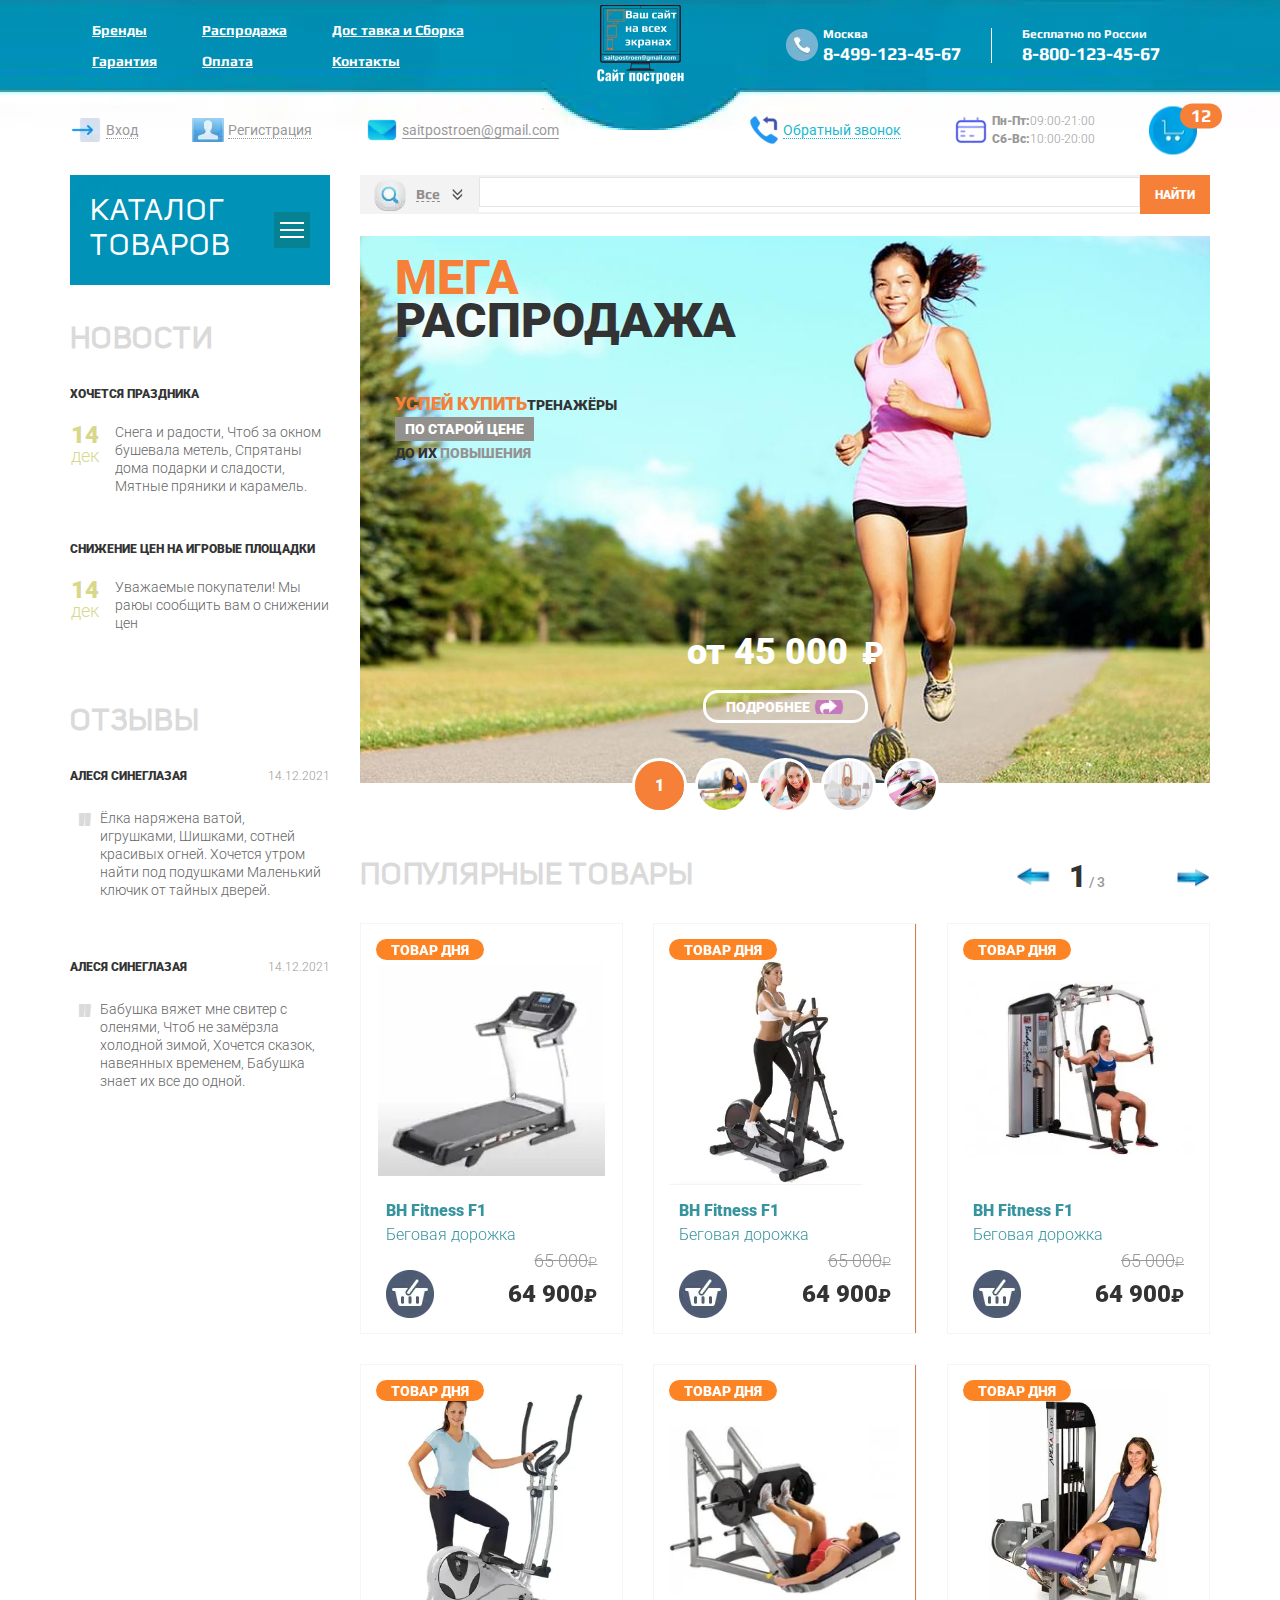
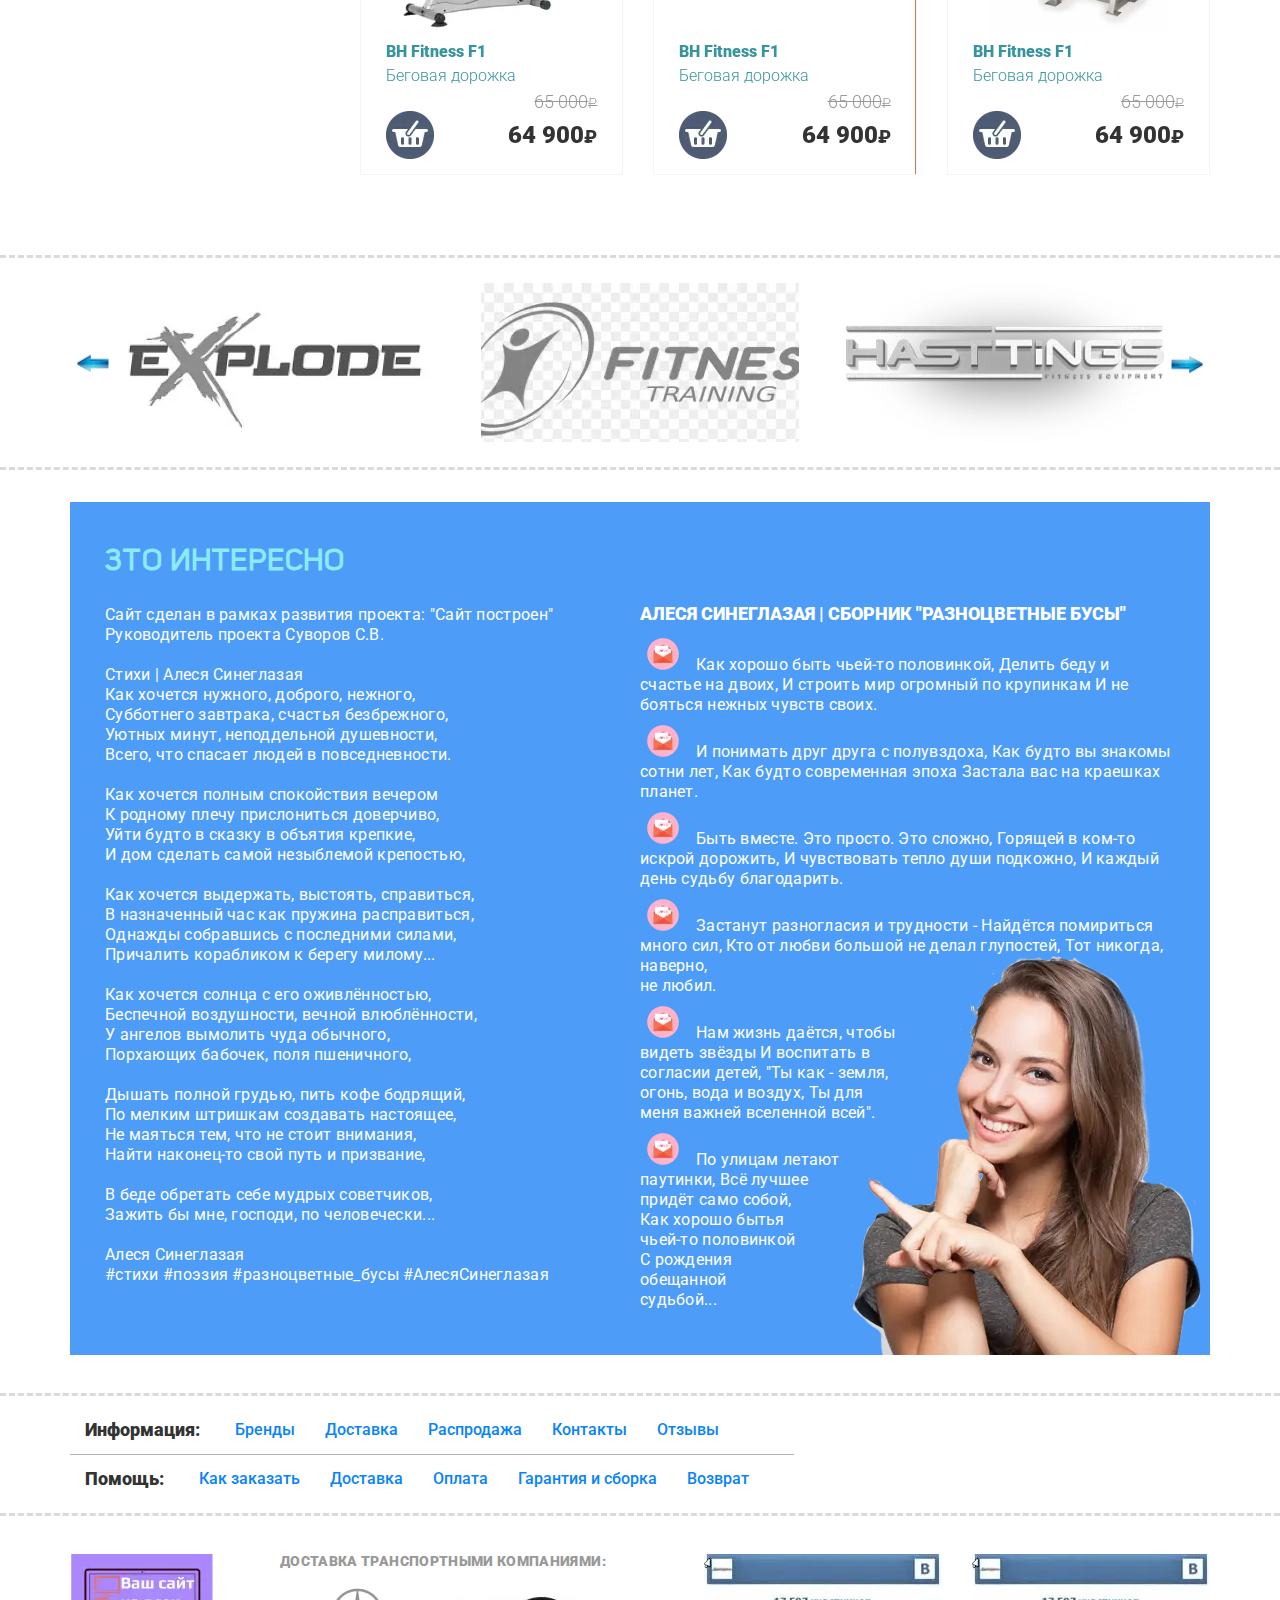
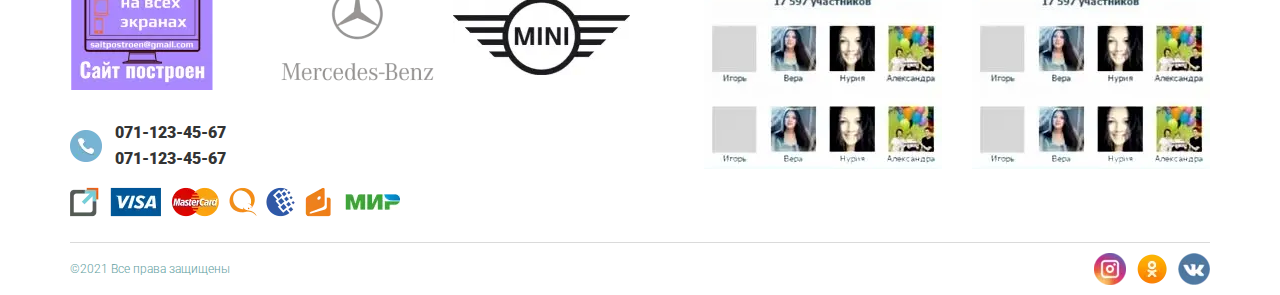
==== index.html @ 900aaa46 "first commit" ====
<!DOCTYPE html>
<html lang="ru">

<head>
	<meta charset="UTF-8">
	<meta http-equiv="X-UA-Compatible" content="IE=edge">
	<meta name="viewport" content="width=device-width, initial-scale=1.0">
	<link rel="stylesheet" href="https://unpkg.com/swiper/swiper-bundle.min.css" />
	<link rel="preconnect" href="https://fonts.googleapis.com">
	<link rel="preconnect" href="https://fonts.gstatic.com" crossorigin>
	<link
		href="https://fonts.googleapis.com/css2?family=Roboto:wght@300;400;500;700;900&display=swap&subset=cyrillic-ext"
		rel="stylesheet">
	<link rel="stylesheet" href="css/style.min.css">

	<title>ShopLogo-главная</title>
</head>

<body>
	<div class="wrapper">
		<header class="header">

			<!-- Оболочка шапки (верх) -->
			<div class="header__top top-header">
				<!-- ограниивающий контейнер (flex) -->
				<div class="top-header__content container">
					<!-- контейнер для 1-ой колонки меню -->
					<div class="top-header__column">

						<div class="top-header__menu menu">
							<!-- иконка меню-бургер -->
							<div class="menu__icon icon-menu">
								<span></span>
								<span></span>
								<span></span>
							</div>
							<nav class="menu__body">
								<!-- контейнер для элементов меню слева-верх (grid) -->
								<ul class="menu__list">
									<li>
										<a href="#" class="menu__link">Бренды</a>
									</li>
									<li>
										<a href="#" class="menu__link">Распродажа</a>
									</li>
									<li>
										<a href="#" class="menu__link">Доставка и Cборка</a>
									</li>
								</ul>
								<ul class="menu__list">
									<li>
										<a href="#" class="menu__link">Гарантия</a>
									</li>
									<li>
										<a href="#" class="menu__link">Оплата</a>
									</li>
									<li>
										<a href="#" class="menu__link">Контакты</a>
									</li>
								</ul>
							</nav>
						</div>

					</div>
					<!-- контейнер для 2-ой колонки меню c логотипом -->
					<div class="top-header__column top-header__column--logo">

						<a href="#" class="top-header__logo">
							<picture>
								<source srcset="img/sait_postroen.webp" type="image/webp"><img src="img/sait_postroen.png"
									alt="logo">
							</picture>
						</a>

					</div>
					<!-- контейнер для 3-ой колонки меню с контактами -->
					<div class="top-header__column">

						<!-- контейнер для элементов меню с контактами (flex) -->
						<div data-da=".menu__body, 425, 2" class="top-header__contacts contacts-header">

							<div class="contacts-header__column">
								<div class="contacts-header__item contacts-header__item--icon">
									<div class="contacts-header__label">Москва</div>
									<a href="tel:84991234567" class="contacts-header__phone">8-499-123-45-67</a>
								</div>
							</div>
							<div class="contacts-header__column">
								<div class="contacts-header__item">
									<div class="contacts-header__label">Бесплатно по России</div>
									<a href="tel:88001234567" class="contacts-header__phone">8-800-123-45-67</a>
								</div>
							</div>

						</div>

					</div>
				</div>
			</div>
			<!-- Оболочка шапки (низ) -->
			<div class="header__bottom bottom-header">
				<!-- контейнер для элементов нижнего меню (flex) -->
				<div class="bottom-header__content container">
					<div class="bottom-header__column">
						<!-- контейнер для элементов меню-действия (flex) -->
						<ul data-da=".menu__body, 425, 3" class="bottom-header__actions actions-header">
							<li>
								<a href="#" class="actions-header__item actions-header__item--login"><span>Вход</span></a>
							</li>
							<li>
								<a href="#" class="actions-header__item actions-header__item--reg"><span>Регистрация</span></a>
							</li>
							<li>
								<a href="mailto:saitpostroen@gmail.com"
									class="actions-header__item actions-header__item--email"><span>saitpostroen@gmail.com</span></a>
							</li>
						</ul>
					</div>

					<div class="bottom-header__column">
						<!-- контейнер для блока с информацией (flex) -->
						<div class="bottom-header__info info-header">

							<div class="info-header__column">
								<a href="#" class="info-header__callback"><span>Обратный звонок</span></a>
							</div>
							<div data-da=".menu__body, 425, 4" class="info-header__column">
								<div class="info-header__schedule">
									<p><span>Пн-Пт:</span>09:00-21:00</p>
									<p><span>Сб-Вс:</span>10:00-20:00</p>
								</div>
							</div>
							<div class="info-header__column">
								<a href="#" class="info-header__cart">
									<span>12</span>
								</a>
							</div>

						</div>
					</div>
				</div>
			</div>

		</header>
		<!-- flex-контейнер -->
		<main class="page">
			<div class="page__container container">
				<!-- Боковая колонка (flex-контейнер)-->
				<aside class="page__side">
					<nav class="page__menu menu-page">

						<!-- Оболочка для заголовка меню страницы (flex) -->
						<div class="menu-page__header">
							<div class="menu-page__title">Каталог товаров</div>
							<div class="menu-page__burger">
								<div class="menu-page__lines">
									<span></span>
									<span></span>
									<span></span>
								</div>
							</div>
						</div>
						<div class="menu-page__body">
							<ul class="menu-page__list">
								<li class="menu-page__parent">
									<a href="#" class="menu-page__link">Беговые
										дорожки</a>
									<div class="menu-page__submenu submenu-page">
										<div class="submenu-page__item">
											<ul class="submenu-page__menu">
												<li><a href="#" class="submenu-page__link">Всепогодный</a></li>
												<li><a href="#" class="submenu-page__link">Для помещений</a></li>
												<li><a href="#" class="submenu-page__link">Профессиональный</a></li>
												<li><a href="#" class="submenu-page__link">Любительский</a></li>
											</ul>
											<div class="submenu-page__product">
												<div class="item-product">
													<div class="item-product__labels">
														<!-- flex-элемент -->
														<div class="item-product__label">Товар дня</div>
													</div>
													<!-- flex- -->
													<a href="#" class="item-product__image">
														<picture>
															<source srcset="img/products/01.webp" type="image/webp"><img
																src="img/products/01.jpg" alt="image">
														</picture>
													</a>
													<div class="item-product__body">
														<a href="#" class="item-product__title">Беговые дорожки</a>
														<!-- flex-контейнер -->
														<div class="item-product__footer">
															<div class="item-product__old-price rub">65 000</div>
															<a href="#" class="item-product__add"></a>
															<div class="item-product__price rub">64 900</div>
														</div>
													</div>
												</div>
											</div>
										</div>
									</div>
								</li>
								<li class="menu-page__parent">
									<a href="#" class="menu-page__link">Эллиптические
										тренажёры</a>
									<div class="menu-page__submenu submenu-page">
										<div class="submenu-page__item">
											<ul class="submenu-page__menu">
												<li><a href="#" class="submenu-page__link">Всепогодный</a></li>
												<li><a href="#" class="submenu-page__link">Для помещений</a></li>
												<li><a href="#" class="submenu-page__link">Профессиональный</a></li>
												<li><a href="#" class="submenu-page__link">Любительский</a></li>
											</ul>
											<div class="submenu-page__product">
												<div class="item-product">
													<div class="item-product__labels">
														<!-- flex-элемент -->
														<div class="item-product__label">Товар дня</div>
													</div>
													<!-- flex- -->
													<a href="#" class="item-product__image">
														<picture>
															<source srcset="img/products/01.webp" type="image/webp"><img
																src="img/products/01.jpg" alt="image">
														</picture>
													</a>
													<div class="item-product__body">
														<a href="#" class="item-product__title">Эллиптические тренажёры</a>
														<!-- flex-контейнер -->
														<div class="item-product__footer">
															<div class="item-product__old-price rub">65 000</div>
															<a href="#" class="item-product__add"></a>
															<div class="item-product__price rub">64 900</div>
														</div>
													</div>
												</div>
											</div>
										</div>
									</div>
								</li>
								<li><a href="#" class="menu-page__link">Велотренажёры</a></li>
								<li><a href="#" class="menu-page__link">Гребные тренажёры</a></li>
								<li><a href="#" class="menu-page__link">Виюромассажёры</a></li>
								<li class="menu-page__parent">
									<a href="#" class="menu-page__link">Тенисные
										столы</a>
									<div class="menu-page__submenu submenu-page">
										<div class="submenu-page__item">
											<ul class="submenu-page__menu">
												<li><a href="#" class="submenu-page__link">Всепогодный</a></li>
												<li><a href="#" class="submenu-page__link">Для помещений</a></li>
												<li><a href="#" class="submenu-page__link">Профессиональный</a></li>
												<li><a href="#" class="submenu-page__link">Любительский</a></li>
											</ul>
											<div class="submenu-page__product">
												<div class="item-product">
													<div class="item-product__labels">
														<!-- flex-элемент -->
														<div class="item-product__label">Товар дня</div>
													</div>
													<!-- flex- -->
													<a href="#" class="item-product__image">
														<picture>
															<source srcset="img/products/01.webp" type="image/webp"><img
																src="img/products/01.jpg" alt="image">
														</picture>
													</a>
													<div class="item-product__body">
														<a href="#" class="item-product__title">Домашний тенисный стол</a>
														<!-- flex-контейнер -->
														<div class="item-product__footer">
															<div class="item-product__old-price rub">65 000</div>
															<a href="#" class="item-product__add"></a>
															<div class="item-product__price rub">64 900</div>
														</div>
													</div>
												</div>
											</div>
										</div>
									</div>
								</li>
								<li><a href="#" class="menu-page__link">Баскетбол</a></li>
								<li class="menu-page__parent">
									<a href="#" class="menu-page__link">Массажные
										кресла</a>
									<div class="menu-page__submenu submenu-page">
										<div class="submenu-page__item">
											<ul class="submenu-page__menu">
												<li><a href="#" class="submenu-page__link">Всепогодный</a></li>
												<li><a href="#" class="submenu-page__link">Для помещений</a></li>
												<li><a href="#" class="submenu-page__link">Профессиональный</a></li>
												<li><a href="#" class="submenu-page__link">Любительский</a></li>
											</ul>
											<div class="submenu-page__product">
												<div class="item-product">
													<div class="item-product__labels">
														<!-- flex-элемент -->
														<div class="item-product__label">Товар дня</div>
													</div>
													<!-- flex- -->
													<a href="#" class="item-product__image">
														<picture>
															<source srcset="img/products/01.webp" type="image/webp"><img
																src="img/products/01.jpg" alt="image">
														</picture>
													</a>
													<div class="item-product__body">
														<a href="#" class="item-product__title">Массажные кресла</a>
														<!-- flex-контейнер -->
														<div class="item-product__footer">
															<div class="item-product__old-price rub">65 000</div>
															<a href="#" class="item-product__add"></a>
															<div class="item-product__price rub">64 900</div>
														</div>
													</div>
												</div>
											</div>
										</div>
									</div>
								</li>
								<li class="menu-page__parent">
									<a data-item="4" href="#" class="menu-page__link">Массажные
										столы</a>
									<div class="menu-page__submenu submenu-page">
										<div class="submenu-page__item">
											<ul class="submenu-page__menu">
												<li><a href="#" class="submenu-page__link">Всепогодный</a></li>
												<li><a href="#" class="submenu-page__link">Для помещений</a></li>
												<li><a href="#" class="submenu-page__link">Профессиональный</a></li>
												<li><a href="#" class="submenu-page__link">Любительский</a></li>
											</ul>
											<div class="submenu-page__product">
												<div class="item-product">
													<div class="item-product__labels">
														<!-- flex-элемент -->
														<div class="item-product__label">Товар дня</div>
													</div>
													<!-- flex- -->
													<a href="#" class="item-product__image">
														<picture>
															<source srcset="img/products/01.webp" type="image/webp"><img
																src="img/products/01.jpg" alt="image">
														</picture>
													</a>
													<div class="item-product__body">
														<a href="#" class="item-product__title">Массажные столы</a>
														<!-- flex-контейнер -->
														<div class="item-product__footer">
															<div class="item-product__old-price rub">65 000</div>
															<a href="#" class="item-product__add"></a>
															<div class="item-product__price rub">64 900</div>
														</div>
													</div>
												</div>
											</div>
										</div>
									</div>
								</li>
								<li><a href="#" class="menu-page__link">Силовые тренажёры</a></li>
								<li><a href="#" class="menu-page__link">Батуты</a></li>
								<li><a href="#" class="menu-page__link">Детские городки</a></li>
								<li><a href="#" class="menu-page__link">Дачная мебель</a></li>
								<li><a href="#" class="menu-page__link">Уличные спортивные комплексы</a></li>
								<li><a href="#" class="menu-page__link">Аксессуары</a></li>
							</ul>
						</div>

					</nav>
					<!-- динамически перебросим блок page__content-side (при адаптиве) в конец блока page__content -->
					<div data-da=".page__content, 894, last" class="page__content-side">
						<div class="page__news-side news-side">
							<a href="#" class="news-side__title side-title">Новости</a>
							<div class="news-side__items">
								<div class="news-side__item">
									<a href="#" class="news-side__label">Хочется праздника</a>
									<div class="news-side__body">
										<div class="news-side__data"><span>14</span>дек</div>
										<div class="news-side__text">Cнега и радости,
											Чтоб за окном бушевала метель,
											Спрятаны дома подарки и сладости,
											Мятные пряники и карамель.</div>
									</div>
								</div>
								<div class="news-side__item">
									<a href="#" class="news-side__label">Cнижение цен на игровые площадки</a>
									<div class="news-side__body">
										<div class="news-side__data"><span>14</span>дек</div>
										<div class="news-side__text">Уважаемые покупатели! Мы раюы сообщить вам о снижении цен
										</div>
									</div>
								</div>
							</div>
						</div>
						<div class="page__reviews-side reviews-side">
							<a href="#" class="reviews-side__title side-title">Отзывы</a>
							<div class="reviews-side__items">
								<a href="#" class="reviews-side__item">
									<div class="reviews-side__header">
										<div class="reviews-side__user">Алеся Синеглазая</div>
										<div class="reviews-side__data">14.12.2021</div>
									</div>
									<div class="reviews-side__body">Ёлка наряжена ватой, игрушками,
										Шишками, сотней красивых огней.
										Хочется утром найти под подушками
										Маленький ключик от тайных дверей.</div>
								</a>
								<a href="#" class="reviews-side__item">
									<div class="reviews-side__header">
										<div class="reviews-side__user">Алеся Синеглазая</div>
										<div class="reviews-side__data">14.12.2021</div>
									</div>
									<div class="reviews-side__body">Бабушка вяжет мне свитер с оленями,
										Чтоб не замёрзла холодной зимой,
										Хочется сказок, навеянных временем,
										Бабушка знает их все до одной.</div>
								</a>
							</div>
						</div>
					</div>
				</aside>
				<!-- flex-контейнер -->
				<div class="page__content">
					<!-- Форма поиска (flex-контейнер) -->
					<form action="#" class="page__search search-page">
						<div class="search-page__select">
							<div class="search-page__title">
								<span>Все</span><span data-text="всего:" class="search-page__quantity"></span>
							</div>
							<!-- Выезжающее меню поиска по категориям (flex-контейнер)-->
							<div class="search-page__categories categories-search">
								<!-- flex -->
								<div class="categories-search__row">
									<div class="categories-search__column">
										<ul class="categories-search__list">
											<li>
												<label class="categories-search__checkbox checkbox">
													<input data-error="Ошибка" class="checkbox__input" type="checkbox" value="1"
														name="form[]">
													<span class="checkbox__text"><span>Беговые дорожки</span></span>
												</label>
											</li>
											<li>
												<label class="categories-search__checkbox checkbox">
													<input data-error="Ошибка" class="checkbox__input" type="checkbox" value="1"
														name="form[]">
													<span class="checkbox__text"><span>Эллиптические тренажёры</span></span>
												</label>
											</li>
											<li>
												<label class="categories-search__checkbox checkbox">
													<input data-error="Ошибка" class="checkbox__input" type="checkbox" value="1"
														name="form[]">
													<span class="checkbox__text"><span>Велотренажёры</span></span>
												</label>
											</li>
											<li>
												<label class="categories-search__checkbox checkbox">
													<input data-error="Ошибка" class="checkbox__input" type="checkbox" value="1"
														name="form[]">
													<span class="checkbox__text"><span>Гребные тренажёры</span></span>
												</label>
											</li>
											<li>
												<label class="categories-search__checkbox checkbox">
													<input data-error="Ошибка" class="checkbox__input" type="checkbox" value="1"
														name="form[]">
													<span class="checkbox__text"><span>Вибромассажёры</span></span>
												</label>
											</li>
										</ul>
									</div>
									<div class="categories-search__column">
										<ul class="categories-search__list">
											<li>
												<label class="categories-search__checkbox checkbox">
													<input data-error="Ошибка" class="checkbox__input" type="checkbox" value="1"
														name="form[]">
													<span class="checkbox__text"><span>Тенисные столы</span></span>
												</label>
											</li>
											<li>
												<label class="categories-search__checkbox checkbox">
													<input data-error="Ошибка" class="checkbox__input" type="checkbox" value="1"
														name="form[]">
													<span class="checkbox__text"><span>Баскетбол</span></span>
												</label>
											</li>
											<li>
												<label class="categories-search__checkbox checkbox">
													<input data-error="Ошибка" class="checkbox__input" type="checkbox" value="1"
														name="form[]">
													<span class="checkbox__text"><span>Массажные кресла</span></span>
												</label>
											</li>
											<li>
												<label class="categories-search__checkbox checkbox">
													<input data-error="Ошибка" class="checkbox__input" type="checkbox" value="1"
														name="form[]">
													<span class="checkbox__text"><span>Массажные столы</span></span>
												</label>
											</li>
											<li>
												<label class="categories-search__checkbox checkbox">
													<input data-error="Ошибка" class="checkbox__input" type="checkbox" value="1"
														name="form[]">
													<span class="checkbox__text"><span>Силовые тренажёры</span></span>
												</label>
											</li>
										</ul>
									</div>
									<div class="categories-search__column">
										<ul class="categories-search__list">
											<li>
												<label class="categories-search__checkbox checkbox">
													<input data-error="Ошибка" class="checkbox__input" type="checkbox" value="1"
														name="form[]">
													<span class="checkbox__text"><span>Батуты</span></span>
												</label>
											</li>
											<li>
												<label class="categories-search__checkbox checkbox">
													<input data-error="Ошибка" class="checkbox__input" type="checkbox" value="1"
														name="form[]">
													<span class="checkbox__text"><span>Детские городки</span></span>
												</label>
											</li>
											<li>
												<label class="categories-search__checkbox checkbox">
													<input data-error="Ошибка" class="checkbox__input" type="checkbox" value="1"
														name="form[]">
													<span class="checkbox__text"><span>Дачная мебель</span></span>
												</label>
											</li>
											<li>
												<label class="categories-search__checkbox checkbox">
													<input data-error="Ошибка" class="checkbox__input" type="checkbox" value="1"
														name="form[]">
													<span class="checkbox__text"><span>Уличные спортивные комплексы</span></span>
												</label>
											</li>
											<li>
												<label class="categories-search__checkbox checkbox">
													<input data-error="Ошибка" class="checkbox__input" type="checkbox" value="1"
														name="form[]">
													<span class="checkbox__text"><span>Аксессуары</span></span>
												</label>
											</li>
										</ul>

									</div>
								</div>
							</div>
						</div>
						<div class="search-page__input">
							<input autocomplete="off" type="text" name="form[]" data-error="Ошибка" data-value="">
						</div>
						<button type="submit" class="search-page__btn btn">Найти</button>
					</form>
					<!-- Слайдер главной страницы -->
					<div class="page__slider mainslider">
						<div class="mainslider__body swiper">
							<div class="mainslider__slide">
								<div class="mainslider__content content-mainslider">
									<div class="content-mainslider__title"><span>Мега</span>распродажа</div>
									<div class="content-mainslider__text text-mainslider">
										<p><span class="text-mainslider__text-1">Успей купить</span>тренажёры</p>
										<p><span class="text-mainslider__text-2">по старой цене</span></p>
										<p>до их <span class="text-mainslider__text-3">повышения</span></p>
									</div>
									<div class="content-mainslider__footer">
										<div class="content-mainslider__price rub">
											от 45 000
										</div>
										<a href="#" class="content-mainslider__button">
											<span>подробнее</span>
										</a>
									</div>
								</div>
								<div class="mainslider__image ibg">
									<picture>
										<source srcset="img/mainslider/01.webp" type="image/webp"><img src="img/mainslider/01.jpg"
											alt="main slider">
									</picture>
								</div>
							</div>
							<div class="mainslider__slide">
								<div class="mainslider__content content-mainslider">
									<div class="content-mainslider__title"><span>Мега</span>распродажа</div>
									<div class="content-mainslider__text text-mainslider">
										<p><span class="text-mainslider__text-1">Успей купить</span>тренажёры</p>
										<p><span class="text-mainslider__text-2">по старой цене</span></p>
										<p>до их <span class="text-mainslider__text-3">повышения</span></p>
									</div>
									<div class="content-mainslider__footer">
										<div class="content-mainslider__price rub">
											от 45 000
										</div>
										<a href="#" class="content-mainslider__button">
											<span>подробнее</span>
										</a>
									</div>
								</div>
								<div class="mainslider__image ibg">
									<picture>
										<source srcset="img/mainslider/02.webp" type="image/webp"><img src="img/mainslider/02.jpg"
											alt="main slider">
									</picture>
								</div>
							</div>
							<div class="mainslider__slide">
								<div class="mainslider__content content-mainslider">
									<div class="content-mainslider__title"><span>Мега</span>распродажа</div>
									<div class="content-mainslider__text text-mainslider">
										<p><span class="text-mainslider__text-1">Успей купить</span>тренажёры</p>
										<p><span class="text-mainslider__text-2">по старой цене</span></p>
										<p>до их <span class="text-mainslider__text-3">повышения</span></p>
									</div>
									<div class="content-mainslider__footer">
										<div class="content-mainslider__price rub">
											от 45 000
										</div>
										<a href="#" class="content-mainslider__button">
											<span>подробнее</span>
										</a>
									</div>
								</div>
								<div class="mainslider__image ibg">
									<picture>
										<source srcset="img/mainslider/03.webp" type="image/webp"><img src="img/mainslider/03.jpg"
											alt="main slider">
									</picture>
								</div>
							</div>
							<div class="mainslider__slide">
								<div class="mainslider__content content-mainslider">
									<div class="content-mainslider__title"><span>Мега</span>распродажа</div>
									<div class="content-mainslider__text text-mainslider">
										<p><span class="text-mainslider__text-1">Успей купить</span>тренажёры</p>
										<p><span class="text-mainslider__text-2">по старой цене</span></p>
										<p>до их <span class="text-mainslider__text-3">повышения</span></p>
									</div>
									<div class="content-mainslider__footer">
										<div class="content-mainslider__price rub">
											от 45 000
										</div>
										<a href="#" class="content-mainslider__button">
											<span>подробнее</span>
										</a>
									</div>
								</div>
								<div class="mainslider__image ibg">
									<picture>
										<source srcset="img/mainslider/04.webp" type="image/webp"><img src="img/mainslider/04.jpg"
											alt="main slider">
									</picture>
								</div>
							</div>
							<div class="mainslider__slide">
								<div class="mainslider__content content-mainslider">
									<div class="content-mainslider__title"><span>Мега</span>распродажа</div>
									<div class="content-mainslider__text text-mainslider">
										<p><span class="text-mainslider__text-1">Успей купить</span>тренажёры</p>
										<p><span class="text-mainslider__text-2">по старой цене</span></p>
										<p>до их <span class="text-mainslider__text-3">повышения</span></p>
									</div>
									<div class="content-mainslider__footer">
										<div class="content-mainslider__price rub">
											от 45 000
										</div>
										<a href="#" class="content-mainslider__button">
											<span>подробнее</span>
										</a>
									</div>
								</div>
								<div class="mainslider__image ibg">
									<picture>
										<source srcset="img/mainslider/05.webp" type="image/webp"><img src="img/mainslider/05.jpg"
											alt="main slider">
									</picture>
								</div>
							</div>
						</div>
						<div class="mainslider__dotts">
						</div>
					</div>
					<!-- Слайдер с популярныи товарами (3-3:45) -->
					<div class="page__products products-slider">
						<!-- Заголовок и элементы управления: -->
						<div class="products-slider__header">
							<div class="products-slider__title">Популярные товары</div>
							<div class="products-slider__control">
								<div class="products-slider__arrow products-slider__arrow--prev arrow arrow-prev"></div>
								<div class="products-slider__info"></div>
								<div class="products-slider__arrow products-slider__arrow--next arrow arrow-next"></div>
							</div>
						</div>
						<!-- Оболочка для слайдера c популярными товарами(3-12:30): -->
						<div class="products-slider__item swiper">
							<!-- слайд -->
							<div class="products-slider__slide">
								<!-- Сетка с товарами: -->
								<div class="products-slider__items items-products">

									<div class="items-products__column">
										<!-- Скопировали блок из карточки товара меню-категорий -->
										<div class="item-product">
											<div class="item-product__labels">
												<!-- flex-элемент -->
												<div class="item-product__label">Товар дня</div>
											</div>
											<a href="#" class="item-product__image">
												<picture>
													<source srcset="img/products/02.webp" type="image/webp"><img
														src="img/products/02.jpg" alt="image">
												</picture>
											</a>
											<div class="item-product__body">
												<a href="#" class="item-product__title">
													<span>BH Fitness F1 </span>Беговая
													дорожка
												</a>
												<!-- flex-контейнер -->
												<div class="item-product__footer">
													<div class="item-product__old-price rub">65 000</div>
													<a href="#" class="item-product__add"></a>
													<div class="item-product__price rub">64 900</div>
												</div>
											</div>
											<!-- Оболочка, которая будет появляться при наведении на карточку товара: -->
											<div class="item-product__hover hover-item-product">
												<a href="#" class="hover-item-product__title">
													<span>BH Fitness F1 </span>Беговая
													дорожка
												</a>
												<div class="hover-item-product__options options-item-product">
													<div class="options-item-product__item">
														<div class="options-item-product__label">Тип беговой дорожки:</div>
														<div class="options-item-product__value">Электрическая</div>
													</div>
													<div class="options-item-product__item">
														<div class="options-item-product__label">Скорость движения (км/ч):</div>
														<div class="options-item-product__value">22</div>
													</div>
													<div class="options-item-product__item">
														<div class="options-item-product__label">Складывание:</div>
														<div class="options-item-product__value">Есть</div>
													</div>
												</div>
												<a href="#" class="hover-item-product__cart"></a>
												<div class="hover-item-product__footer">
													<div class="hover-item-product__old-price rub">65 000</div>
													<div class="hover-item-product__stock">в наличии</div>
													<div class="hover-item-product__price rub">65 000</div>
												</div>
											</div>
										</div>
									</div>
									<div class="items-products__column">
										<!-- Скопировали блок из карточки товара меню-категорий -->
										<div class="item-product">
											<div class="item-product__labels">
												<!-- flex-элемент -->
												<div class="item-product__label">Товар дня</div>
											</div>
											<a href="#" class="item-product__image">
												<picture>
													<source srcset="img/products/03.webp" type="image/webp"><img
														src="img/products/03.jpg" alt="image">
												</picture>
											</a>
											<div class="item-product__body">
												<a href="#" class="item-product__title">
													<span>BH Fitness F1 </span>Беговая
													дорожка
												</a>
												<!-- flex-контейнер -->
												<div class="item-product__footer">
													<div class="item-product__old-price rub">65 000</div>
													<a href="#" class="item-product__add"></a>
													<div class="item-product__price rub">64 900</div>
												</div>
											</div>
											<!-- Оболочка, которая будет появляться при наведении на карточку товара: -->
											<div class="item-product__hover hover-item-product">
												<a href="#" class="hover-item-product__title">
													<span>BH Fitness F1 </span>Беговая
													дорожка
												</a>
												<div class="hover-item-product__options options-item-product">
													<div class="options-item-product__item">
														<div class="options-item-product__label">Тип беговой дорожки:</div>
														<div class="options-item-product__value">Электрическая</div>
													</div>
													<div class="options-item-product__item">
														<div class="options-item-product__label">Скорость движения (км/ч):</div>
														<div class="options-item-product__value">22</div>
													</div>
													<div class="options-item-product__item">
														<div class="options-item-product__label">Складывание:</div>
														<div class="options-item-product__value">Есть</div>
													</div>
												</div>
												<a href="#" class="hover-item-product__cart"></a>
												<div class="hover-item-product__footer">
													<div class="hover-item-product__old-price rub">65 000</div>
													<div class="hover-item-product__stock">в наличии</div>
													<div class="hover-item-product__price rub">65 000</div>
												</div>
											</div>
										</div>
									</div>
									<div class="items-products__column">
										<!-- Скопировали блок из карточки товара меню-категорий -->
										<div class="item-product">
											<div class="item-product__labels">
												<!-- flex-элемент -->
												<div class="item-product__label">Товар дня</div>
											</div>
											<a href="#" class="item-product__image">
												<picture>
													<source srcset="img/products/04.webp" type="image/webp"><img
														src="img/products/04.jpg" alt="image">
												</picture>
											</a>
											<div class="item-product__body">
												<a href="#" class="item-product__title">
													<span>BH Fitness F1 </span>Беговая
													дорожка
												</a>
												<!-- flex-контейнер -->
												<div class="item-product__footer">
													<div class="item-product__old-price rub">65 000</div>
													<a href="#" class="item-product__add"></a>
													<div class="item-product__price rub">64 900</div>
												</div>
											</div>
											<!-- Оболочка, которая будет появляться при наведении на карточку товара: -->
											<div class="item-product__hover hover-item-product">
												<a href="#" class="hover-item-product__title">
													<span>BH Fitness F1 </span>Беговая
													дорожка
												</a>
												<div class="hover-item-product__options options-item-product">
													<div class="options-item-product__item">
														<div class="options-item-product__label">Тип беговой дорожки:</div>
														<div class="options-item-product__value">Электрическая</div>
													</div>
													<div class="options-item-product__item">
														<div class="options-item-product__label">Скорость движения (км/ч):</div>
														<div class="options-item-product__value">22</div>
													</div>
													<div class="options-item-product__item">
														<div class="options-item-product__label">Складывание:</div>
														<div class="options-item-product__value">Есть</div>
													</div>
												</div>
												<a href="#" class="hover-item-product__cart"></a>
												<div class="hover-item-product__footer">
													<div class="hover-item-product__old-price rub">65 000</div>
													<div class="hover-item-product__stock">в наличии</div>
													<div class="hover-item-product__price rub">65 000</div>
												</div>
											</div>
										</div>
									</div>
									<div class="items-products__column">
										<!-- Скопировали блок из карточки товара меню-категорий -->
										<div class="item-product">
											<div class="item-product__labels">
												<!-- flex-элемент -->
												<div class="item-product__label">Товар дня</div>
											</div>
											<a href="#" class="item-product__image">
												<picture>
													<source srcset="img/products/05.webp" type="image/webp"><img
														src="img/products/05.jpg" alt="image">
												</picture>
											</a>
											<div class="item-product__body">
												<a href="#" class="item-product__title">
													<span>BH Fitness F1 </span>Беговая
													дорожка
												</a>
												<!-- flex-контейнер -->
												<div class="item-product__footer">
													<div class="item-product__old-price rub">65 000</div>
													<a href="#" class="item-product__add"></a>
													<div class="item-product__price rub">64 900</div>
												</div>
											</div>
											<!-- Оболочка, которая будет появляться при наведении на карточку товара: -->
											<div class="item-product__hover hover-item-product">
												<a href="#" class="hover-item-product__title">
													<span>BH Fitness F1 </span>Беговая
													дорожка
												</a>
												<div class="hover-item-product__options options-item-product">
													<div class="options-item-product__item">
														<div class="options-item-product__label">Тип беговой дорожки:</div>
														<div class="options-item-product__value">Электрическая</div>
													</div>
													<div class="options-item-product__item">
														<div class="options-item-product__label">Скорость движения (км/ч):</div>
														<div class="options-item-product__value">22</div>
													</div>
													<div class="options-item-product__item">
														<div class="options-item-product__label">Складывание:</div>
														<div class="options-item-product__value">Есть</div>
													</div>
												</div>
												<a href="#" class="hover-item-product__cart"></a>
												<div class="hover-item-product__footer">
													<div class="hover-item-product__old-price rub">65 000</div>
													<div class="hover-item-product__stock">в наличии</div>
													<div class="hover-item-product__price rub">65 000</div>
												</div>
											</div>
										</div>
									</div>
									<div class="items-products__column">
										<!-- Скопировали блок из карточки товара меню-категорий -->
										<div class="item-product">
											<div class="item-product__labels">
												<!-- flex-элемент -->
												<div class="item-product__label">Товар дня</div>
											</div>
											<a href="#" class="item-product__image">
												<picture>
													<source srcset="img/products/06.webp" type="image/webp"><img
														src="img/products/06.jpg" alt="image">
												</picture>
											</a>
											<div class="item-product__body">
												<a href="#" class="item-product__title">
													<span>BH Fitness F1 </span>Беговая
													дорожка
												</a>
												<!-- flex-контейнер -->
												<div class="item-product__footer">
													<div class="item-product__old-price rub">65 000</div>
													<a href="#" class="item-product__add"></a>
													<div class="item-product__price rub">64 900</div>
												</div>
											</div>
											<!-- Оболочка, которая будет появляться при наведении на карточку товара: -->
											<div class="item-product__hover hover-item-product">
												<a href="#" class="hover-item-product__title">
													<span>BH Fitness F1 </span>Беговая
													дорожка
												</a>
												<div class="hover-item-product__options options-item-product">
													<div class="options-item-product__item">
														<div class="options-item-product__label">Тип беговой дорожки:</div>
														<div class="options-item-product__value">Электрическая</div>
													</div>
													<div class="options-item-product__item">
														<div class="options-item-product__label">Скорость движения (км/ч):</div>
														<div class="options-item-product__value">22</div>
													</div>
													<div class="options-item-product__item">
														<div class="options-item-product__label">Складывание:</div>
														<div class="options-item-product__value">Есть</div>
													</div>
												</div>
												<a href="#" class="hover-item-product__cart"></a>
												<div class="hover-item-product__footer">
													<div class="hover-item-product__old-price rub">65 000</div>
													<div class="hover-item-product__stock">в наличии</div>
													<div class="hover-item-product__price rub">65 000</div>
												</div>
											</div>
										</div>
									</div>
									<div class="items-products__column">
										<!-- Скопировали блок из карточки товара меню-категорий -->
										<div class="item-product">
											<div class="item-product__labels">
												<!-- flex-элемент -->
												<div class="item-product__label">Товар дня</div>
											</div>
											<a href="#" class="item-product__image">
												<picture>
													<source srcset="img/products/07.webp" type="image/webp"><img
														src="img/products/07.jpg" alt="image">
												</picture>
											</a>
											<div class="item-product__body">
												<a href="#" class="item-product__title">
													<span>BH Fitness F1 </span>Беговая
													дорожка
												</a>
												<!-- flex-контейнер -->
												<div class="item-product__footer">
													<div class="item-product__old-price rub">65 000</div>
													<a href="#" class="item-product__add"></a>
													<div class="item-product__price rub">64 900</div>
												</div>
											</div>
											<!-- Оболочка, которая будет появляться при наведении на карточку товара: -->
											<div class="item-product__hover hover-item-product">
												<a href="#" class="hover-item-product__title">
													<span>BH Fitness F1 </span>Беговая
													дорожка
												</a>
												<div class="hover-item-product__options options-item-product">
													<div class="options-item-product__item">
														<div class="options-item-product__label">Тип беговой дорожки:</div>
														<div class="options-item-product__value">Электрическая</div>
													</div>
													<div class="options-item-product__item">
														<div class="options-item-product__label">Скорость движения (км/ч):</div>
														<div class="options-item-product__value">22</div>
													</div>
													<div class="options-item-product__item">
														<div class="options-item-product__label">Складывание:</div>
														<div class="options-item-product__value">Есть</div>
													</div>
												</div>
												<a href="#" class="hover-item-product__cart"></a>
												<div class="hover-item-product__footer">
													<div class="hover-item-product__old-price rub">65 000</div>
													<div class="hover-item-product__stock">в наличии</div>
													<div class="hover-item-product__price rub">65 000</div>
												</div>
											</div>
										</div>
									</div>

								</div>
							</div>
							<div class="products-slider__slide">
								<!-- Сетка с товарами: -->
								<div class="products-slider__items items-products">

									<div class="items-products__column">
										<!-- Скопировали блок из карточки товара меню-категорий -->
										<div class="item-product">
											<div class="item-product__labels">
												<!-- flex-элемент -->
												<div class="item-product__label">Товар дня</div>
											</div>
											<a href="#" class="item-product__image">
												<picture>
													<source srcset="img/products/08.webp" type="image/webp"><img
														src="img/products/08.jpg" alt="image">
												</picture>
											</a>
											<div class="item-product__body">
												<a href="#" class="item-product__title">
													<span>BH Fitness F1 </span>Беговая
													дорожка
												</a>
												<!-- flex-контейнер -->
												<div class="item-product__footer">
													<div class="item-product__old-price rub">65 000</div>
													<a href="#" class="item-product__add"></a>
													<div class="item-product__price rub">64 900</div>
												</div>
											</div>
											<!-- Оболочка, которая будет появляться при наведении на карточку товара: -->
											<div class="item-product__hover hover-item-product">
												<a href="#" class="hover-item-product__title">
													<span>BH Fitness F1 </span>Беговая
													дорожка
												</a>
												<div class="hover-item-product__options options-item-product">
													<div class="options-item-product__item">
														<div class="options-item-product__label">Тип беговой дорожки:</div>
														<div class="options-item-product__value">Электрическая</div>
													</div>
													<div class="options-item-product__item">
														<div class="options-item-product__label">Скорость движения (км/ч):</div>
														<div class="options-item-product__value">22</div>
													</div>
													<div class="options-item-product__item">
														<div class="options-item-product__label">Складывание:</div>
														<div class="options-item-product__value">Есть</div>
													</div>
												</div>
												<a href="#" class="hover-item-product__cart"></a>
												<div class="hover-item-product__footer">
													<div class="hover-item-product__old-price rub">65 000</div>
													<div class="hover-item-product__stock">в наличии</div>
													<div class="hover-item-product__price rub">65 000</div>
												</div>
											</div>
										</div>
									</div>
									<div class="items-products__column">
										<!-- Скопировали блок из карточки товара меню-категорий -->
										<div class="item-product">
											<div class="item-product__labels">
												<!-- flex-элемент -->
												<div class="item-product__label">Товар дня</div>
											</div>
											<a href="#" class="item-product__image">
												<picture>
													<source srcset="img/products/09.webp" type="image/webp"><img
														src="img/products/09.jpg" alt="image">
												</picture>
											</a>
											<div class="item-product__body">
												<a href="#" class="item-product__title">
													<span>BH Fitness F1 </span>Беговая
													дорожка
												</a>
												<!-- flex-контейнер -->
												<div class="item-product__footer">
													<div class="item-product__old-price rub">65 000</div>
													<a href="#" class="item-product__add"></a>
													<div class="item-product__price rub">64 900</div>
												</div>
											</div>
											<!-- Оболочка, которая будет появляться при наведении на карточку товара: -->
											<div class="item-product__hover hover-item-product">
												<a href="#" class="hover-item-product__title">
													<span>BH Fitness F1 </span>Беговая
													дорожка
												</a>
												<div class="hover-item-product__options options-item-product">
													<div class="options-item-product__item">
														<div class="options-item-product__label">Тип беговой дорожки:</div>
														<div class="options-item-product__value">Электрическая</div>
													</div>
													<div class="options-item-product__item">
														<div class="options-item-product__label">Скорость движения (км/ч):</div>
														<div class="options-item-product__value">22</div>
													</div>
													<div class="options-item-product__item">
														<div class="options-item-product__label">Складывание:</div>
														<div class="options-item-product__value">Есть</div>
													</div>
												</div>
												<a href="#" class="hover-item-product__cart"></a>
												<div class="hover-item-product__footer">
													<div class="hover-item-product__old-price rub">65 000</div>
													<div class="hover-item-product__stock">в наличии</div>
													<div class="hover-item-product__price rub">65 000</div>
												</div>
											</div>
										</div>
									</div>
									<div class="items-products__column">
										<!-- Скопировали блок из карточки товара меню-категорий -->
										<div class="item-product">
											<div class="item-product__labels">
												<!-- flex-элемент -->
												<div class="item-product__label">Товар дня</div>
											</div>
											<a href="#" class="item-product__image">
												<picture>
													<source srcset="img/products/10.webp" type="image/webp"><img
														src="img/products/10.jpg" alt="image">
												</picture>
											</a>
											<div class="item-product__body">
												<a href="#" class="item-product__title">
													<span>BH Fitness F1 </span>Беговая
													дорожка
												</a>
												<!-- flex-контейнер -->
												<div class="item-product__footer">
													<div class="item-product__old-price rub">65 000</div>
													<a href="#" class="item-product__add"></a>
													<div class="item-product__price rub">64 900</div>
												</div>
											</div>
											<!-- Оболочка, которая будет появляться при наведении на карточку товара: -->
											<div class="item-product__hover hover-item-product">
												<a href="#" class="hover-item-product__title">
													<span>BH Fitness F1 </span>Беговая
													дорожка
												</a>
												<div class="hover-item-product__options options-item-product">
													<div class="options-item-product__item">
														<div class="options-item-product__label">Тип беговой дорожки:</div>
														<div class="options-item-product__value">Электрическая</div>
													</div>
													<div class="options-item-product__item">
														<div class="options-item-product__label">Скорость движения (км/ч):</div>
														<div class="options-item-product__value">22</div>
													</div>
													<div class="options-item-product__item">
														<div class="options-item-product__label">Складывание:</div>
														<div class="options-item-product__value">Есть</div>
													</div>
												</div>
												<a href="#" class="hover-item-product__cart"></a>
												<div class="hover-item-product__footer">
													<div class="hover-item-product__old-price rub">65 000</div>
													<div class="hover-item-product__stock">в наличии</div>
													<div class="hover-item-product__price rub">65 000</div>
												</div>
											</div>
										</div>
									</div>
									<div class="items-products__column">
										<!-- Скопировали блок из карточки товара меню-категорий -->
										<div class="item-product">
											<div class="item-product__labels">
												<!-- flex-элемент -->
												<div class="item-product__label">Товар дня</div>
											</div>
											<a href="#" class="item-product__image">
												<picture>
													<source srcset="img/products/11.webp" type="image/webp"><img
														src="img/products/11.jpg" alt="image">
												</picture>
											</a>
											<div class="item-product__body">
												<a href="#" class="item-product__title">
													<span>BH Fitness F1 </span>Беговая
													дорожка
												</a>
												<!-- flex-контейнер -->
												<div class="item-product__footer">
													<div class="item-product__old-price rub">65 000</div>
													<a href="#" class="item-product__add"></a>
													<div class="item-product__price rub">64 900</div>
												</div>
											</div>
											<!-- Оболочка, которая будет появляться при наведении на карточку товара: -->
											<div class="item-product__hover hover-item-product">
												<a href="#" class="hover-item-product__title">
													<span>BH Fitness F1 </span>Беговая
													дорожка
												</a>
												<div class="hover-item-product__options options-item-product">
													<div class="options-item-product__item">
														<div class="options-item-product__label">Тип беговой дорожки:</div>
														<div class="options-item-product__value">Электрическая</div>
													</div>
													<div class="options-item-product__item">
														<div class="options-item-product__label">Скорость движения (км/ч):</div>
														<div class="options-item-product__value">22</div>
													</div>
													<div class="options-item-product__item">
														<div class="options-item-product__label">Складывание:</div>
														<div class="options-item-product__value">Есть</div>
													</div>
												</div>
												<a href="#" class="hover-item-product__cart"></a>
												<div class="hover-item-product__footer">
													<div class="hover-item-product__old-price rub">65 000</div>
													<div class="hover-item-product__stock">в наличии</div>
													<div class="hover-item-product__price rub">65 000</div>
												</div>
											</div>
										</div>
									</div>
									<div class="items-products__column">
										<!-- Скопировали блок из карточки товара меню-категорий -->
										<div class="item-product">
											<div class="item-product__labels">
												<!-- flex-элемент -->
												<div class="item-product__label">Товар дня</div>
											</div>
											<a href="#" class="item-product__image">
												<picture>
													<source srcset="img/products/12.webp" type="image/webp"><img
														src="img/products/12.jpg" alt="image">
												</picture>
											</a>
											<div class="item-product__body">
												<a href="#" class="item-product__title">
													<span>BH Fitness F1 </span>Беговая
													дорожка
												</a>
												<!-- flex-контейнер -->
												<div class="item-product__footer">
													<div class="item-product__old-price rub">65 000</div>
													<a href="#" class="item-product__add"></a>
													<div class="item-product__price rub">64 900</div>
												</div>
											</div>
											<!-- Оболочка, которая будет появляться при наведении на карточку товара: -->
											<div class="item-product__hover hover-item-product">
												<a href="#" class="hover-item-product__title">
													<span>BH Fitness F1 </span>Беговая
													дорожка
												</a>
												<div class="hover-item-product__options options-item-product">
													<div class="options-item-product__item">
														<div class="options-item-product__label">Тип беговой дорожки:</div>
														<div class="options-item-product__value">Электрическая</div>
													</div>
													<div class="options-item-product__item">
														<div class="options-item-product__label">Скорость движения (км/ч):</div>
														<div class="options-item-product__value">22</div>
													</div>
													<div class="options-item-product__item">
														<div class="options-item-product__label">Складывание:</div>
														<div class="options-item-product__value">Есть</div>
													</div>
												</div>
												<a href="#" class="hover-item-product__cart"></a>
												<div class="hover-item-product__footer">
													<div class="hover-item-product__old-price rub">65 000</div>
													<div class="hover-item-product__stock">в наличии</div>
													<div class="hover-item-product__price rub">65 000</div>
												</div>
											</div>
										</div>
									</div>
									<div class="items-products__column">
										<!-- Скопировали блок из карточки товара меню-категорий -->
										<div class="item-product">
											<div class="item-product__labels">
												<!-- flex-элемент -->
												<div class="item-product__label">Товар дня</div>
											</div>
											<a href="#" class="item-product__image">
												<picture>
													<source srcset="img/products/13.webp" type="image/webp"><img
														src="img/products/13.jpg" alt="image">
												</picture>
											</a>
											<div class="item-product__body">
												<a href="#" class="item-product__title">
													<span>BH Fitness F1 </span>Беговая
													дорожка
												</a>
												<!-- flex-контейнер -->
												<div class="item-product__footer">
													<div class="item-product__old-price rub">65 000</div>
													<a href="#" class="item-product__add"></a>
													<div class="item-product__price rub">64 900</div>
												</div>
											</div>
											<!-- Оболочка, которая будет появляться при наведении на карточку товара: -->
											<div class="item-product__hover hover-item-product">
												<a href="#" class="hover-item-product__title">
													<span>BH Fitness F1 </span>Беговая
													дорожка
												</a>
												<div class="hover-item-product__options options-item-product">
													<div class="options-item-product__item">
														<div class="options-item-product__label">Тип беговой дорожки:</div>
														<div class="options-item-product__value">Электрическая</div>
													</div>
													<div class="options-item-product__item">
														<div class="options-item-product__label">Скорость движения (км/ч):</div>
														<div class="options-item-product__value">22</div>
													</div>
													<div class="options-item-product__item">
														<div class="options-item-product__label">Складывание:</div>
														<div class="options-item-product__value">Есть</div>
													</div>
												</div>
												<a href="#" class="hover-item-product__cart"></a>
												<div class="hover-item-product__footer">
													<div class="hover-item-product__old-price rub">65 000</div>
													<div class="hover-item-product__stock">в наличии</div>
													<div class="hover-item-product__price rub">65 000</div>
												</div>
											</div>
										</div>
									</div>

								</div>
							</div>
							<div class="products-slider__slide">
								<!-- Сетка с товарами: -->
								<div class="products-slider__items items-products">

									<div class="items-products__column">
										<!-- Скопировали блок из карточки товара меню-категорий -->
										<div class="item-product">
											<div class="item-product__labels">
												<!-- flex-элемент -->
												<div class="item-product__label">Товар дня</div>
											</div>
											<a href="#" class="item-product__image">
												<picture>
													<source srcset="img/products/14.webp" type="image/webp"><img
														src="img/products/14.jpg" alt="image">
												</picture>
											</a>
											<div class="item-product__body">
												<a href="#" class="item-product__title">
													<span>BH Fitness F1 </span>Беговая
													дорожка
												</a>
												<!-- flex-контейнер -->
												<div class="item-product__footer">
													<div class="item-product__old-price rub">65 000</div>
													<a href="#" class="item-product__add"></a>
													<div class="item-product__price rub">64 900</div>
												</div>
											</div>
											<!-- Оболочка, которая будет появляться при наведении на карточку товара: -->
											<div class="item-product__hover hover-item-product">
												<a href="#" class="hover-item-product__title">
													<span>BH Fitness F1 </span>Беговая
													дорожка
												</a>
												<div class="hover-item-product__options options-item-product">
													<div class="options-item-product__item">
														<div class="options-item-product__label">Тип беговой дорожки:</div>
														<div class="options-item-product__value">Электрическая</div>
													</div>
													<div class="options-item-product__item">
														<div class="options-item-product__label">Скорость движения (км/ч):</div>
														<div class="options-item-product__value">22</div>
													</div>
													<div class="options-item-product__item">
														<div class="options-item-product__label">Складывание:</div>
														<div class="options-item-product__value">Есть</div>
													</div>
												</div>
												<a href="#" class="hover-item-product__cart"></a>
												<div class="hover-item-product__footer">
													<div class="hover-item-product__old-price rub">65 000</div>
													<div class="hover-item-product__stock">в наличии</div>
													<div class="hover-item-product__price rub">65 000</div>
												</div>
											</div>
										</div>
									</div>
									<div class="items-products__column">
										<!-- Скопировали блок из карточки товара меню-категорий -->
										<div class="item-product">
											<div class="item-product__labels">
												<!-- flex-элемент -->
												<div class="item-product__label">Товар дня</div>
											</div>
											<a href="#" class="item-product__image">
												<picture>
													<source srcset="img/products/15.webp" type="image/webp"><img
														src="img/products/15.jpg" alt="image">
												</picture>
											</a>
											<div class="item-product__body">
												<a href="#" class="item-product__title">
													<span>BH Fitness F1 </span>Беговая
													дорожка
												</a>
												<!-- flex-контейнер -->
												<div class="item-product__footer">
													<div class="item-product__old-price rub">65 000</div>
													<a href="#" class="item-product__add"></a>
													<div class="item-product__price rub">64 900</div>
												</div>
											</div>
											<!-- Оболочка, которая будет появляться при наведении на карточку товара: -->
											<div class="item-product__hover hover-item-product">
												<a href="#" class="hover-item-product__title">
													<span>BH Fitness F1 </span>Беговая
													дорожка
												</a>
												<div class="hover-item-product__options options-item-product">
													<div class="options-item-product__item">
														<div class="options-item-product__label">Тип беговой дорожки:</div>
														<div class="options-item-product__value">Электрическая</div>
													</div>
													<div class="options-item-product__item">
														<div class="options-item-product__label">Скорость движения (км/ч):</div>
														<div class="options-item-product__value">22</div>
													</div>
													<div class="options-item-product__item">
														<div class="options-item-product__label">Складывание:</div>
														<div class="options-item-product__value">Есть</div>
													</div>
												</div>
												<a href="#" class="hover-item-product__cart"></a>
												<div class="hover-item-product__footer">
													<div class="hover-item-product__old-price rub">65 000</div>
													<div class="hover-item-product__stock">в наличии</div>
													<div class="hover-item-product__price rub">65 000</div>
												</div>
											</div>
										</div>
									</div>
									<div class="items-products__column">
										<!-- Скопировали блок из карточки товара меню-категорий -->
										<div class="item-product">
											<div class="item-product__labels">
												<!-- flex-элемент -->
												<div class="item-product__label">Товар дня</div>
											</div>
											<a href="#" class="item-product__image">
												<picture>
													<source srcset="img/products/16.webp" type="image/webp"><img
														src="img/products/16.jpg" alt="image">
												</picture>
											</a>
											<div class="item-product__body">
												<a href="#" class="item-product__title">
													<span>BH Fitness F1 </span>Беговая
													дорожка
												</a>
												<!-- flex-контейнер -->
												<div class="item-product__footer">
													<div class="item-product__old-price rub">65 000</div>
													<a href="#" class="item-product__add"></a>
													<div class="item-product__price rub">64 900</div>
												</div>
											</div>
											<!-- Оболочка, которая будет появляться при наведении на карточку товара: -->
											<div class="item-product__hover hover-item-product">
												<a href="#" class="hover-item-product__title">
													<span>BH Fitness F1 </span>Беговая
													дорожка
												</a>
												<div class="hover-item-product__options options-item-product">
													<div class="options-item-product__item">
														<div class="options-item-product__label">Тип беговой дорожки:</div>
														<div class="options-item-product__value">Электрическая</div>
													</div>
													<div class="options-item-product__item">
														<div class="options-item-product__label">Скорость движения (км/ч):</div>
														<div class="options-item-product__value">22</div>
													</div>
													<div class="options-item-product__item">
														<div class="options-item-product__label">Складывание:</div>
														<div class="options-item-product__value">Есть</div>
													</div>
												</div>
												<a href="#" class="hover-item-product__cart"></a>
												<div class="hover-item-product__footer">
													<div class="hover-item-product__old-price rub">65 000</div>
													<div class="hover-item-product__stock">в наличии</div>
													<div class="hover-item-product__price rub">65 000</div>
												</div>
											</div>
										</div>
									</div>
									<div class="items-products__column">
										<!-- Скопировали блок из карточки товара меню-категорий -->
										<div class="item-product">
											<div class="item-product__labels">
												<!-- flex-элемент -->
												<div class="item-product__label">Товар дня</div>
											</div>
											<a href="#" class="item-product__image">
												<picture>
													<source srcset="img/products/17.webp" type="image/webp"><img
														src="img/products/17.jpg" alt="image">
												</picture>
											</a>
											<div class="item-product__body">
												<a href="#" class="item-product__title">
													<span>BH Fitness F1 </span>Беговая
													дорожка
												</a>
												<!-- flex-контейнер -->
												<div class="item-product__footer">
													<div class="item-product__old-price rub">65 000</div>
													<a href="#" class="item-product__add"></a>
													<div class="item-product__price rub">64 900</div>
												</div>
											</div>
											<!-- Оболочка, которая будет появляться при наведении на карточку товара: -->
											<div class="item-product__hover hover-item-product">
												<a href="#" class="hover-item-product__title">
													<span>BH Fitness F1 </span>Беговая
													дорожка
												</a>
												<div class="hover-item-product__options options-item-product">
													<div class="options-item-product__item">
														<div class="options-item-product__label">Тип беговой дорожки:</div>
														<div class="options-item-product__value">Электрическая</div>
													</div>
													<div class="options-item-product__item">
														<div class="options-item-product__label">Скорость движения (км/ч):</div>
														<div class="options-item-product__value">22</div>
													</div>
													<div class="options-item-product__item">
														<div class="options-item-product__label">Складывание:</div>
														<div class="options-item-product__value">Есть</div>
													</div>
												</div>
												<a href="#" class="hover-item-product__cart"></a>
												<div class="hover-item-product__footer">
													<div class="hover-item-product__old-price rub">65 000</div>
													<div class="hover-item-product__stock">в наличии</div>
													<div class="hover-item-product__price rub">65 000</div>
												</div>
											</div>
										</div>
									</div>
									<div class="items-products__column">
										<!-- Скопировали блок из карточки товара меню-категорий -->
										<div class="item-product">
											<div class="item-product__labels">
												<!-- flex-элемент -->
												<div class="item-product__label">Товар дня</div>
											</div>
											<a href="#" class="item-product__image">
												<picture>
													<source srcset="img/products/18.webp" type="image/webp"><img
														src="img/products/18.jpg" alt="image">
												</picture>
											</a>
											<div class="item-product__body">
												<a href="#" class="item-product__title">
													<span>BH Fitness F1 </span>Беговая
													дорожка
												</a>
												<!-- flex-контейнер -->
												<div class="item-product__footer">
													<div class="item-product__old-price rub">65 000</div>
													<a href="#" class="item-product__add"></a>
													<div class="item-product__price rub">64 900</div>
												</div>
											</div>
											<!-- Оболочка, которая будет появляться при наведении на карточку товара: -->
											<div class="item-product__hover hover-item-product">
												<a href="#" class="hover-item-product__title">
													<span>BH Fitness F1 </span>Беговая
													дорожка
												</a>
												<div class="hover-item-product__options options-item-product">
													<div class="options-item-product__item">
														<div class="options-item-product__label">Тип беговой дорожки:</div>
														<div class="options-item-product__value">Электрическая</div>
													</div>
													<div class="options-item-product__item">
														<div class="options-item-product__label">Скорость движения (км/ч):</div>
														<div class="options-item-product__value">22</div>
													</div>
													<div class="options-item-product__item">
														<div class="options-item-product__label">Складывание:</div>
														<div class="options-item-product__value">Есть</div>
													</div>
												</div>
												<a href="#" class="hover-item-product__cart"></a>
												<div class="hover-item-product__footer">
													<div class="hover-item-product__old-price rub">65 000</div>
													<div class="hover-item-product__stock">в наличии</div>
													<div class="hover-item-product__price rub">65 000</div>
												</div>
											</div>
										</div>
									</div>
									<div class="items-products__column">
										<!-- Скопировали блок из карточки товара меню-категорий -->
										<div class="item-product">
											<div class="item-product__labels">
												<!-- flex-элемент -->
												<div class="item-product__label">Товар дня</div>
											</div>
											<a href="#" class="item-product__image">
												<picture>
													<source srcset="img/products/19.webp" type="image/webp"><img
														src="img/products/19.jpg" alt="image">
												</picture>
											</a>
											<div class="item-product__body">
												<a href="#" class="item-product__title">
													<span>BH Fitness F1 </span>Беговая
													дорожка
												</a>
												<!-- flex-контейнер -->
												<div class="item-product__footer">
													<div class="item-product__old-price rub">65 000</div>
													<a href="#" class="item-product__add"></a>
													<div class="item-product__price rub">64 900</div>
												</div>
											</div>
											<!-- Оболочка, которая будет появляться при наведении на карточку товара: -->
											<div class="item-product__hover hover-item-product">
												<a href="#" class="hover-item-product__title">
													<span>BH Fitness F1 </span>Беговая
													дорожка
												</a>
												<div class="hover-item-product__options options-item-product">
													<div class="options-item-product__item">
														<div class="options-item-product__label">Тип беговой дорожки:</div>
														<div class="options-item-product__value">Электрическая</div>
													</div>
													<div class="options-item-product__item">
														<div class="options-item-product__label">Скорость движения (км/ч):</div>
														<div class="options-item-product__value">22</div>
													</div>
													<div class="options-item-product__item">
														<div class="options-item-product__label">Складывание:</div>
														<div class="options-item-product__value">Есть</div>
													</div>
												</div>
												<a href="#" class="hover-item-product__cart"></a>
												<div class="hover-item-product__footer">
													<div class="hover-item-product__old-price rub">65 000</div>
													<div class="hover-item-product__stock">в наличии</div>
													<div class="hover-item-product__price rub">65 000</div>
												</div>
											</div>
										</div>
									</div>

								</div>
							</div>
						</div>
					</div>
				</div>
			</div>
			<!-- Слайдер с брендами (3-19:00) -->
			<div class="page__brands brands-slider">
				<div class="brands-slider__container container">
					<div class="brands-slider__body swiper">

						<div class="brands-slider__slide">
							<picture>
								<source srcset="img/brands/logo-1.webp" type="image/webp"><img src="img/brands/logo-1.png"
									alt="image">
							</picture>
						</div>
						<div class="brands-slider__slide">
							<picture>
								<source srcset="img/brands/logo-2.webp" type="image/webp"><img src="img/brands/logo-2.png"
									alt="image">
							</picture>
						</div>
						<div class="brands-slider__slide">
							<picture>
								<source srcset="img/brands/logo-3.webp" type="image/webp"><img src="img/brands/logo-3.png"
									alt="image">
							</picture>
						</div>
						<div class="brands-slider__slide">
							<picture>
								<source srcset="img/brands/logo-4.webp" type="image/webp"><img src="img/brands/logo-4.png"
									alt="image">
							</picture>
						</div>
						<div class="brands-slider__slide">
							<picture>
								<source srcset="img/brands/logo-5.webp" type="image/webp"><img src="img/brands/logo-5.png"
									alt="image">
							</picture>
						</div>
						<div class="brands-slider__slide">
							<picture>
								<source srcset="img/brands/logo-6.webp" type="image/webp"><img src="img/brands/logo-6.png"
									alt="image">
							</picture>
						</div>

					</div>
					<div class="brands-slider__arrows">
						<div class="brands-slider__arrow brands-slider__arrow--prev arrow arrow-prev"></div>
						<div class="brands-slider__arrow brands-slider__arrow--next arrow arrow-next"></div>
					</div>
				</div>
			</div>
			<section class="page__text text-block">
				<div class="text-block__container container">
					<div class="text-block__body">
						<h1 class="text-block__title">Зто интересно</h1>
						<div class="text-block__row">
							<div class="text-block__column">
								<p>Сайт сделан в рамках развития проекта: "Сайт построен" Руководитель проекта Суворов С.В.</p>
								<p>Стихи | Алеся Синеглазая<br>
									Как хочется нужного, доброго, нежного,<br>
									Субботнего завтрака, счастья безбрежного,<br>
									Уютных минут, неподдельной душевности,<br>
									Всего, что спасает людей в повседневности.<br><br>

									Как хочется полным спокойствия вечером<br>
									К родному плечу прислониться доверчиво,<br>
									Уйти будто в сказку в объятия крепкие,<br>
									И дом сделать самой незыблемой крепостью,<br><br>

									Как хочется выдержать, выстоять, справиться,<br>
									В назначенный час как пружина расправиться,<br>
									Однажды собравшись с последними силами,<br>
									Причалить корабликом к берегу милому...<br><br>

									Как хочется солнца с его оживлённостью,<br>
									Беспечной воздушности, вечной влюблённости,<br>
									У ангелов вымолить чуда обычного,<br>
									Порхающих бабочек, поля пшеничного,<br><br>

									Дышать полной грудью, пить кофе бодрящий,<br>
									По мелким штришкам создавать настоящее,<br>
									Не маяться тем, что не стоит внимания,<br>
									Найти наконец-то свой путь и призвание,<br><br>

									В беде обретать себе мудрых советчиков,<br>
									Зажить бы мне, господи, по человечески...<br><br>

									Алеся Синеглазая<br>

									#стихи #поэзия #разноцветные_бусы #АлесяСинеглазая
								</p>
							</div>
							<div class="text-block__column">
								<h2 class="text-block__label">Алеся Синеглазая |
									Сборник "Разноцветные бусы"</h2>
								<ul class="text-block__list">
									<li>Как хорошо быть чьей-то половинкой,
										Делить беду и счастье на двоих,
										И строить мир огромный по крупинкам
										И не бояться нежных чувств своих.</li>
									<li>И понимать друг друга с полувздоха,
										Как будто вы знакомы сотни лет,
										Как будто современная эпоха
										Застала вас на краешках планет.</li>
									<li>Быть вместе. Это просто.
										Это сложно,
										Горящей в ком-то искрой дорожить,
										И чувствовать тепло души подкожно,
										И каждый день судьбу благодарить.</li>
									<li>Застанут разногласия и трудности -
										Найдётся помириться много сил,
										Кто от любви большой не делал глупостей,
										Тот никогда, наверно,<br> не любил.</li>
									<li>Нам жизнь даётся, чтобы<br> видеть звёзды
										И воспитать в<br> согласии детей,
										"Ты как - земля,<br> огонь, вода и воздух,
										Ты для<br> меня важней вселенной всей".</li>
									<li>По улицам летают<br> паутинки,
										Всё лучшее<br> придёт само собой,<br>
										Как хорошо бытья<br> чьей-то половинкой<br>
										С рождения<br> обещанной<br> судьбой...</li>
								</ul>
								<div class="text-block__image">
									<picture>
										<source srcset="img/girl.webp" type="image/webp"><img src="img/girl.png" alt="image">
									</picture>
								</div>
							</div>
						</div>
					</div>
				</div>
			</section>
			<div class="page__info-menu info-menu">
				<div class="info-menu__container container">
					<div class="info-menu__body">
						<div class="info-menu__line">
							<div class="info-menu__label">Информация:</div>
							<ul class="info-menu__list">
								<li><a href="#" class="info-menu__link">Бренды</a></li>
								<li><a href="#" class="info-menu__link">Доставка</a></li>
								<li><a href="#" class="info-menu__link">Распродажа</a></li>
								<li><a href="#" class="info-menu__link">Контакты</a></li>
								<li><a href="#" class="info-menu__link">Отзывы</a></li>
							</ul>
						</div>
						<div class="info-menu__line">
							<div class="info-menu__label">Помощь:</div>
							<ul class="info-menu__list">
								<li><a href="#" class="info-menu__link">Как заказать</a></li>
								<li><a href="#" class="info-menu__link">Доставка</a></li>
								<li><a href="#" class="info-menu__link">Оплата</a></li>
								<li><a href="#" class="info-menu__link">Гарантия и сборка</a></li>
								<li><a href="#" class="info-menu__link">Возврат</a></li>
							</ul>
						</div>
					</div>
				</div>
			</div>
		</main>
		<footer class="footer">
			<div class="footer__container container">
				<div class="footer__body">
					<div class="footer__column">
						<div class="footer__block block-footer">
							<div class="block-footer__column">
								<a href="#" class="logo-footer">
									<picture>
										<source srcset="img/logo_footer.webp" type="image/webp"><img src="img/logo_footer.png"
											alt="logo-footer">
									</picture>
								</a>
								<div class="block-footer__phones">
									<p><a href="tel:0711234567" class="block-footer__phone">071-123-45-67</a></p>
									<p><a href="tel:0711234567" class="block-footer__phone">071-123-45-67</a></p>
								</div>
							</div>
							<div class="block-footer__column">
								<div class="block-footer__delivery delivery-footer">
									<div class="delivery-footer__title">Доставка транспортными компаниями:</div>
									<div class="delivery-footer__items">
										<div class="delivery-footer__item">
											<picture>
												<source srcset="img/delivery/mers.webp" type="image/webp"><img
													src="img/delivery/mers.png" alt="image">
											</picture>
										</div>
										<div class="delivery-footer__item">
											<picture>
												<source srcset="img/delivery/mini.webp" type="image/webp"><img
													src="img/delivery/mini.png" alt="image">
											</picture>
										</div>
									</div>
								</div>
							</div>
						</div>
						<div class="footer__payments">
							<picture>
								<source srcset="img/icons/payment.webp" type="image/webp"><img src="img/icons/payment.png"
									alt="icons">
							</picture>
						</div>

					</div>
					<div class="footer__column">
						<div class="footer__widgets widgets-footer">
							<div class="widgets-footer__column">
								<picture>
									<source srcset="img/vk.webp" type="image/webp"><img src="img/vk.jpg" alt="">
								</picture>
							</div>
							<div class="widgets-footer__column">
								<picture>
									<source srcset="img/vk.webp" type="image/webp"><img src="img/vk.jpg" alt="">
								</picture>
							</div>
						</div>
					</div>
				</div>
				<div class="footer__bottom">
					<div class="footer__copy">©2021 Все права защищены</div>
					<div class="footer__social social-footer">
						<a href="#" class="social-footer__item">
							<picture>
								<source srcset="img/icons/social/insta-logo.webp" type="image/webp"><img
									src="img/icons/social/insta-logo.png" alt="icon">
							</picture>
						</a>
						<a href="#" class="social-footer__item">
							<picture>
								<source srcset="img/icons/social/ok_icon.webp" type="image/webp"><img
									src="img/icons/social/ok_icon.png" alt="icon">
							</picture>
						</a>
						<a href="#" class="social-footer__item">
							<picture>
								<source srcset="img/icons/social/vk_icon.webp" type="image/webp"><img
									src="img/icons/social/vk_icon.png" alt="icon">
							</picture>
						</a>
					</div>
				</div>

			</div>
		</footer>
	</div>


	<script src="https://unpkg.com/swiper/swiper-bundle.min.js"></script>
	<script src="js/script.min.js"></script>
	<!-- <script src="js/app.min.js"></script> -->
</body>

</html>
---- css/style.min.css ----
@charset "UTF-8";@font-face{font-family:UniSans;font-display:swap;src:url("../fonts/ofont.ru_Uni Sans.woff") format("woff"),url("../fonts/ofont.ru_Uni Sans.woff2") format("woff2");font-weight:400;font-style:normal}@font-face{font-family:Play;font-display:swap;src:url(../fonts/ofont.ru_Play.woff) format("woff"),url(../fonts/ofont.ru_Play.woff2) format("woff2");font-weight:700;font-style:normal}@font-face{font-family:icons;font-display:swap;src:url(../fonts/icons.woff) format("woff"),url(../fonts/icons.woff2#icons) format("woff2");font-weight:400;font-style:normal;font-display:block}[class*=" icon-"]::before,[class^=icon-]::before{font-family:icons!important;font-style:normal;font-weight:400;font-variant:normal;text-transform:none;line-height:1;-webkit-font-smoothing:antialiased;-moz-osx-font-smoothing:grayscale}[class*=" icon-"]::before,[class^=icon-]::before{display:block}.icon-arrow-down:before{content:"\e900"}.icon-arrow-link:before{content:"\e901"}.icon-cart:before{content:"\e902"}.icon-favorite:before{content:"\e903"}.icon-location:before{content:"\e904"}.icon-phone:before{content:"\e905"}.icon-search:before{content:"\e906"}.icon-send:before{content:"\e907"}.icon-share:before{content:"\e908"}.page{-webkit-box-flex:1;-ms-flex:1 1 auto;flex:1 1 auto;padding:175px 0 0 0}.page__side{position:relative;z-index:3;-webkit-box-flex:0;-ms-flex:0 0 260px;flex:0 0 260px;margin:0 0 30px 0}.page__menu{margin:0 0 40px 0}.no-webp .menu-page{background:url(../img/bg_menu.jpg) top repeat}.menu-page{position:relative}.menu-page__header{padding:20px;display:-webkit-box;display:-ms-flexbox;display:flex;-webkit-box-align:center;-ms-flex-align:center;align-items:center}.menu-page__title{-webkit-box-flex:1;-ms-flex:1 1 auto;flex:1 1 auto;color:#fff;font-family:UniSans;font-size:30px;text-transform:uppercase;letter-spacing:.75px;line-height:116.6%}.menu-page__burger{width:36px;height:36px;-webkit-box-flex:0;-ms-flex:0 0 36px;flex:0 0 36px;background-color:#068292;position:relative;cursor:pointer;z-index:5;padding:10px 6px}.menu-page__burger span{-webkit-transition:.5s ease 0s;-o-transition:.5s ease 0s;transition:.5s ease 0s;top:calc(50% - 1px);left:0;position:absolute;width:100%;height:2px;background-color:#fff}.menu-page__burger span:first-child{top:0}.menu-page__burger span:last-child{top:auto;bottom:0}.menu-page__burger._active span{-webkit-transform:scale(0);-ms-transform:scale(0);transform:scale(0)}.menu-page__burger._active span:first-child{-webkit-transform:rotate(-45deg);-ms-transform:rotate(-45deg);transform:rotate(-45deg);top:calc(50% - 1px)}.menu-page__burger._active span:last-child{-webkit-transform:rotate(45deg);-ms-transform:rotate(45deg);transform:rotate(45deg);bottom:calc(50% - 1px)}.menu-page__lines{height:16px;position:relative}.menu-page__body{display:none}.menu-page__body._active{display:block}.menu-page__list>li{border-bottom:1px solid #1aa7b9}.menu-page__link{letter-spacing:.3px;font-weight:300;font-size:14px;color:#fff;display:block;padding:12px 20px;-webkit-transition:all .7s ease 0s;-o-transition:all .7s ease 0s;transition:all .7s ease 0s;position:relative}.no-webp .menu-page__parent .menu-page__link::after{background:url(../img/icons/page/menu_arrow.png)}.menu-page__parent .menu-page__link::after{content:"";position:absolute;right:10px;top:50%;width:14px;height:14px;-webkit-transform:translate(0,-50%);-ms-transform:translate(0,-50%);transform:translate(0,-50%)}.menu-page__parent._active .menu-page__submenu{pointer-events:all}.menu-page__parent._active .submenu-page__item{display:block}.menu-page__parent._active .menu-page__link{background-color:#15b2c7}.page__content{margin:0 0 30px 0}.submenu-page__item{display:none}.submenu-page__menu{padding:20px 0;border-bottom:1px solid #dedede}.submenu-page__link{color:#1ab9ce;font-size:14px;font-weight:300;letter-spacing:.3px;display:block;padding:10px 40px}.submenu-page__product{padding:0 15px}.submenu-page__product .item-product{border:0}.page__search{position:relative;z-index:2;margin:0 0 22px 0}.search-page{display:-webkit-box;display:-ms-flexbox;display:flex;position:relative}.search-page__select{cursor:pointer;display:-webkit-box;display:-ms-flexbox;display:flex;-webkit-box-align:center;-ms-flex-align:center;align-items:center;padding:0 14px;background-color:#f3f3f3}.search-page__title{display:-webkit-box;display:-ms-flexbox;display:flex;-webkit-box-align:center;-ms-flex-align:center;align-items:center;color:#918c8c;font-weight:300}.search-page__title span{font-family:Play;margin:0 10px;border-bottom:1px dashed}.search-page__title span:last-child{display:none}.no-webp .search-page__title::before{background:url(../img/icons/page/search.png) 0 0 no-repeat}.search-page__title::before{content:"";width:32px;height:32px}.no-webp .search-page__title::after{background:url(../img/icons/page/down-arrows.png) 0 0 no-repeat}.search-page__title::after{content:"";-webkit-transition:all .7s ease 0s;-o-transition:all .7s ease 0s;transition:all .7s ease 0s;width:15px;height:15px}.search-page__title._categories span{display:none}.search-page__title._categories span:last-child{display:block}.search-page__title._active::after{-webkit-transform:rotate(-180deg);-ms-transform:rotate(-180deg);transform:rotate(-180deg)}.search-page__categories{position:absolute;top:100%;left:0;width:100%}.categories-search{display:none;border:1px solid #f3f3f3;background-color:#fff}.categories-search::after{content:"";background-color:#f68068;height:4px;position:absolute;bottom:0;left:0;width:100%}.categories-search__column{-webkit-box-flex:1;-ms-flex:1 1 33.333%;flex:1 1 33.333%;padding:27px 40px;border-right:1px solid #f3f3f3}.categories-search__column:last-child{bottom:0}.categories-search__list li{margin:0 0 20px 0}.categories-search__list li:last-child{margin:0}.categories-search__checkbox .checkbox__input:checked+.checkbox__text{color:#fd8424}.categories-search__checkbox .checkbox__text{color:#999}.categories-search__checkbox .checkbox__text::before{display:none}.categories-search__link{color:#999}.search-page__input{border-top:2px solid #f2f2f2;border-bottom:2px solid #f2f2f2;-webkit-box-flex:1;-ms-flex:1 1 auto;flex:1 1 auto}.search-page__input .input{height:100%}.page__news-side{margin:0 0 75px 0}.page__news-side:last-child{margin:0}.news-side__title{display:inline-block;margin:0 0 1em 0}.side-title{color:#dadada;font-family:UniSans;font-weight:900;font-size:30px;text-transform:uppercase;letter-spacing:.75px}.news-side__item{margin:0 0 45px 0}.news-side__item:last-child{margin:0}.news-side__label{display:inline-block;color:#333;font-size:12px;font-weight:900;line-height:18px;text-transform:uppercase;margin:0 0 1.667em 0}.news-side__body{display:-webkit-box;display:-ms-flexbox;display:flex}.news-side__data{-webkit-box-flex:0;-ms-flex:0 0 30px;flex:0 0 30px;text-align:center;color:#d8d88d;font-size:18px;font-weight:300}.news-side__data span{display:block;font-size:24px;font-weight:900}.news-side__text{color:#666;padding:0 0 0 15px;font-style:12px;font-weight:300;line-height:18px}.reviews-side__title{display:inline-block;margin:0 0 1em 0}.reviews-side__item{display:block;margin:0 0 45px 0}.reviews-side__item:last-child{margin:0}.reviews-side__header{display:-webkit-box;display:-ms-flexbox;display:flex;-webkit-box-pack:justify;-ms-flex-pack:justify;justify-content:space-between;margin:0 0 10px 0}.reviews-side__user{color:#333;font-size:12px;font-weight:900;line-height:18px;text-transform:uppercase}.reviews-side__data{color:#999;font-size:12px;font-weight:300;line-height:18px;text-transform:uppercase}.reviews-side__body{position:relative;padding:14px 8px 14px 30px;color:#666;font-size:14px;font-weight:300;line-height:18px}.reviews-side__body::before{content:" '' ";position:absolute;font-size:48px;font-weight:900;left:8px;top:14px;color:#dadada;line-height:1}.page__info-menu{margin:0 0 38px 0}.info-menu{border-top:3px dashed #dadada;border-bottom:3px dashed #dadada;padding:10px 0}.info-menu__body{display:inline-block}.info-menu__line{padding:15px;display:-webkit-box;display:-ms-flexbox;display:flex;-webkit-box-align:center;-ms-flex-align:center;align-items:center;border-bottom:1px solid #b0b0b0}.info-menu__line:last-child{border:0}.info-menu__label{color:#333;font-size:18px;font-weight:900;margin:0 35px 0 0}.info-menu__list li{margin:0 30px 0 0}.info-menu__link{color:#0884f8;background-color:#fff;border-radius:5px;font-size:16px;font-weight:500}.page__slider{margin:0 0 40px 0}.mainslider__slide{position:relative}.mainslider__content{position:relative;z-index:2}.content-mainslider{padding:20px 35px 60px 35px}.content-mainslider__title{color:#333;font-size:48px;font-weight:900;text-transform:uppercase;line-height:43px;margin:0 0 50px 0}.content-mainslider__title span{display:block;color:#f68038}.text-mainslider{color:#333;font-size:14px;font-weight:900;line-height:24px;text-transform:uppercase}.text-mainslider__text-1{color:#f68038;font-size:18px}.text-mainslider__text-2{color:#fff;line-height:1;display:inline-block;padding:5px 10px;background-color:#92918e}.text-mainslider__text-3{color:#939393}.content-mainslider__footer{padding:175px 0 0 0;text-align:center}.content-mainslider__price{margin:0 0 24px 0;color:#fff;font-size:36px;font-weight:900;line-height:24px}.content-mainslider__price::after{font-size:30px;margin:0 0 0 5px}.content-mainslider__price:last-child{margin:0}.content-mainslider__button{height:33px;border:3px solid #fff;display:-webkit-inline-box;display:-ms-inline-flexbox;display:inline-flex;-webkit-box-pack:center;-ms-flex-pack:center;justify-content:center;-webkit-box-align:center;-ms-flex-align:center;align-items:center;border-radius:15px;padding:0 20px}.no-webp .content-mainslider__button span{background:url(../img/icons/page/btn_arrow.png) right no-repeat}.content-mainslider__button span{font-weight:900;color:#fff;text-transform:uppercase;padding:0 35px 0 0}.mainslider__image{position:absolute;width:100%;height:100%;top:0;left:0}.mainslider__dotts{position:relative;z-index:2;margin:-17px 0 0 0;display:-webkit-box;display:-ms-flexbox;display:flex;-webkit-box-pack:center;-ms-flex-pack:center;justify-content:center;counter-reset:item}.mainslider__dotts .swiper-pagination-bullet{cursor:pointer;margin:0 23px;width:55px;height:55px;overflow:hidden;border-radius:50%;border:3px solid #fff;position:relative;background-size:cover;background-repeat:no-repeat;background-position:center;opacity:var(--swiper-pagination-bullet-inactive-opacity,1)}.mainslider__dotts .swiper-pagination-bullet::after{opacity:0;-webkit-transition:all 1s ease 0s;-o-transition:all 1s ease 0s;transition:all 1s ease 0s;color:#fffefe;font-size:16px;font-weight:900;position:absolute;width:100%;height:100%;top:0;left:0;display:-webkit-box;display:-ms-flexbox;display:flex;-webkit-box-pack:center;-ms-flex-pack:center;justify-content:center;background-color:#f68038;-webkit-box-align:center;-ms-flex-align:center;align-items:center;counter-increment:item;content:counter(item)}.mainslider__dotts .swiper-pagination-bullet-active::after{opacity:1}.page__products{margin:0 0 20px 0}.products-slider__header{margin:0 0 30px 0}.products-slider__title{-webkit-box-flex:1;-ms-flex:1 1 auto;flex:1 1 auto;color:#dadada;font-family:UniSans;font-weight:900;font-size:30px;text-transform:uppercase;letter-spacing:.75px}.products-slider__control{display:-webkit-box;display:-ms-flexbox;display:flex;-webkit-box-align:center;-ms-flex-align:center;align-items:center}.products-slider__info{padding:0 20px;color:#999;font-weight:500}.products-slider__info .swiper-pagination-current{color:#333;font-size:30px;font-weight:900}.page__brands{margin:0 0 32px 0}.brands-slider{border-top:3px dashed #dadada;border-bottom:3px dashed #dadada;padding:25px 0}.brands-slider__container{position:relative}.brands-slider__body{padding:0 22px}.brands-slider__slide{display:-webkit-box;display:-ms-flexbox;display:flex;-webkit-box-pack:center;-ms-flex-pack:center;justify-content:center;-webkit-box-align:center;-ms-flex-align:center;align-items:center;padding:0 10px}.brands-slider__slide img{max-width:100%;cursor:pointer}.brands-slider__arrow{position:absolute;top:50%;margin:-15px 0 0 0;z-index:2}.brands-slider__arrow--prev{left:0}.brands-slider__arrow--next{right:0}.page__text{margin:0 0 38px 0}.text-block__body{padding:45px 35px 15px 35px;background-color:#4d9df8}.text-block__title{color:#8ceaf7;font-family:UniSans;font-size:30px;text-transform:uppercase;letter-spacing:.75px;margin:0 0 28px 0;font-weight:700}.text-block__column{color:#fff;position:relative;margin:0 0 30px 0}.text-block__column p{font-size:16px;line-height:20px;letter-spacing:.3px;margin:0 0 20px 0}.text-block__column p:last-child{margin:0}.text-block__label{text-transform:uppercase;font-weight:900;font-size:18px;margin:0 0 15px 0}.text-block__list li{font-size:16px;line-height:20px;letter-spacing:.3px;margin:0 0 10px 0}.text-block__list li:last-child{margin:0}.no-webp .text-block__list li::before{background:url(../img/icons/home/love-letter.png) left no-repeat}.text-block__list li::before{content:"";margin:0 17px 0 7px;display:inline-block;width:32px;height:32px}.text-block__image{position:absolute;right:0;bottom:-45px}*{padding:0;margin:0;border:0}*,:after,:before{-webkit-box-sizing:border-box;box-sizing:border-box}:active,:focus{outline:0}a:active,a:focus{outline:0}aside,footer,header,nav{display:block}body,html{height:100%;width:100%;font-size:100%;line-height:1;font-size:14px;-ms-text-size-adjust:100%;-moz-text-size-adjust:100%;-webkit-text-size-adjust:100%}button,input,textarea{font-family:inherit}input::-ms-clear{display:none}button{cursor:pointer}button::-moz-focus-inner{padding:0;border:0}a,a:visited{text-decoration:none}a:hover{text-decoration:none}ul li{list-style:none}img{vertical-align:top}h1,h2,h3,h4,h5,h6{font-size:inherit;font-weight:400}body{color:#000;font-family:Roboto;font-size:14px}body._lock{overflow:hidden}.wrapper{width:100%;min-height:100%;overflow:hidden;display:-webkit-box;display:-ms-flexbox;display:flex;-webkit-box-orient:vertical;-webkit-box-direction:normal;-ms-flex-direction:column;flex-direction:column}.container{max-width:1180px;margin:0 auto;padding:0 20px;overflow-x:hidden}.rub::after{content:"₽"}.ibg{background-position:center;background-size:cover;background-repeat:no-repeat}.ibg img{width:0;height:0;position:absolute;top:0;left:0;opacity:0;visibility:hidden}._flyImage._ibg{opacity:1;position:fixed;z-index:100;-webkit-transition:all 1s ease 0s;-o-transition:all 1s ease 0s;transition:all 1s ease 0s}.footer-title{font-size:24px;line-height:120.843%;font-weight:700;color:#000}.title{font-size:40px;font-weight:700;line-height:120%;text-align:center}.btn{display:-webkit-inline-box;display:-ms-inline-flexbox;display:inline-flex;-webkit-box-pack:center;-ms-flex-pack:center;justify-content:center;-webkit-box-align:center;-ms-flex-align:center;align-items:center;padding:0 15px;-webkit-transition:all .5s ease 0s;-o-transition:all .5s ease 0s;transition:all .5s ease 0s;height:39px;background-color:#f68038;color:#fff;font-size:12px;font-weight:900;line-height:18px;text-transform:uppercase}.btn--grey{color:#666;background-color:#e6e6e6}.btn._fw{width:100%}.select{position:relative}.select__item{position:relative;min-width:166px}.select__title{color:#000;background-color:#fff;cursor:pointer}.select__value{display:-webkit-box;display:-ms-flexbox;display:flex;font-size:14px;color:#0097ac;height:30px;padding:0 15px;-webkit-box-align:center;-ms-flex-align:center;align-items:center;-webkit-box-pack:justify;-ms-flex-pack:justify;justify-content:space-between;-webkit-box-orient:horizontal;-webkit-box-direction:reverse;-ms-flex-direction:row-reverse;flex-direction:row-reverse}.select__value span{height:1em;overflow:hidden}.select__value::before{content:"";display:inline-block;-webkit-transition:all .7s ease 0s;-o-transition:all .7s ease 0s;transition:all .7s ease 0s;width:11px;height:7px;margin:0 0 0 5px;background:url(../img/icons/select.svg) center/100% no-repeat}.select__input{width:100%;height:100%;background-color:transparent}.select__options{color:#000;display:none;position:absolute;top:29px;min-width:100%;left:0;background-color:#fff;border-top:0;border:1px solid #d9d9d9;font-size:14px;-webkit-box-shadow:0 0 7px rgba(0,0,0,.2);box-shadow:0 0 7px rgba(0,0,0,.2);padding:10px 0 5px 0}.select__option{cursor:pointer;padding:5px 15px;margin:0}.select_show .select__item{min-width:0;border:2px solid #f3f3f3}.select_show .select__value{color:#999;font-weight:900}.select._active{z-index:5}.select._active .select__value::before{-webkit-transform:rotate(-180deg);-ms-transform:rotate(-180deg);transform:rotate(-180deg)}.select._active .select__options{display:block}input[type=email],input[type=tel],input[type=text],textarea{-webkit-appearance:none;-moz-appearance:none;appearance:none}input{border-radius:0!important;border:1px solid #e5e5e5;height:30px;width:100%;display:block;padding:0 15px}input._error{border:1px solid red}textarea.input{resize:none;padding:0 0}.checkbox{position:relative}.checkbox__input{position:absolute;width:0;height:0;opacity:0;visibility:hidden}.checkbox__input:checked+.checkbox__text::before{border:2px solid #009aaf}.checkbox__input:checked+.checkbox__text::after{content:"";position:absolute;left:3px;top:3px;width:9px;height:9px;background-color:#53b5de}.checkbox__text{display:-webkit-inline-box;display:-ms-inline-flexbox;display:inline-flex;-webkit-box-align:center;-ms-flex-align:center;align-items:center;position:relative;font-size:14px;color:#666;line-height:1.25;cursor:pointer}.checkbox__text::before{content:"";-ms-flex-item-align:start;align-self:flex-start;margin:0 14px 0 0;-webkit-box-flex:0;-ms-flex:0 0 15px;flex:0 0 15px;left:0;top:0;width:15px;height:15px;background:#fff;border:2px solid #dadada}.checkbox a{color:#fff;text-decoration:underline}.brands-slider__slide img{-webkit-transition:all .7s ease 0s;-o-transition:all .7s ease 0s;transition:all .7s ease 0s;-webkit-filter:grayscale(1);filter:grayscale(1)}.brands-slider__slide img:hover{-webkit-filter:grayscale(0);filter:grayscale(0)}.slider-arrows{display:grid;grid-template-columns:repeat(2,48px);-webkit-column-gap:8px;-moz-column-gap:8px;column-gap:8px}.slider-arrow{pointer-events:auto;border-radius:50%;height:48px;background-color:rgba(232,159,113,.3);color:#e89f71;font-size:12px;cursor:pointer;-webkit-transition:all .5s ease 0s;-o-transition:all .5s ease 0s;transition:all .5s ease 0s}.slider-arrow--prev::before{-webkit-transform:rotate(90deg);-ms-transform:rotate(90deg);transform:rotate(90deg)}.slider-arrow--next::before{-webkit-transform:rotate(-90deg);-ms-transform:rotate(-90deg);transform:rotate(-90deg)}.slider-arrow--white{-webkit-box-shadow:0 4px 14px 1px rgba(0,0,0,.16);box-shadow:0 4px 14px 1px rgba(0,0,0,.16);background-color:#fff}.items-products{display:-webkit-box;display:-ms-flexbox;display:flex;margin:0 -15px;-ms-flex-wrap:wrap;flex-wrap:wrap}.items-products__column{-webkit-box-flex:0;-ms-flex:0 1 33.333%;flex:0 1 33.333%;padding:0 15px;margin:0 0 30px 0}.item-product{padding:15px;position:relative}.item-product{border:1px solid #f5f5f5;overflow:hidden;height:100%;display:-webkit-box;display:-ms-flexbox;display:flex;-webkit-box-orient:vertical;-webkit-box-direction:normal;-ms-flex-direction:column;flex-direction:column}.item-product__labels{position:absolute;left:15px;top:15px}.item-product__label{margin:0 0 5px 0;padding:0 15px;text-transform:uppercase;height:21px;background-color:#fd8424;border-radius:15px;color:#fff;font-weight:900;display:-webkit-box;display:-ms-flexbox;display:flex;-webkit-box-pack:center;-ms-flex-pack:center;justify-content:center;-webkit-box-align:center;-ms-flex-align:center;align-items:center}.item-product__image{height:260px;display:-webkit-box;display:-ms-flexbox;display:flex;-webkit-box-pack:center;-ms-flex-pack:center;justify-content:center;-webkit-box-align:center;-ms-flex-align:center;align-items:center;padding:10px 0}.item-product__image img{max-width:100%;max-height:240px}.item-product__body{padding:0 10px}.item-product__body{-webkit-box-flex:1;-ms-flex:1 1 auto;flex:1 1 auto;display:-webkit-box;display:-ms-flexbox;display:flex;-webkit-box-orient:vertical;-webkit-box-direction:normal;-ms-flex-direction:column;flex-direction:column}.item-product__title{color:#36949f;font-size:16px;font-weight:300;line-height:24px;display:inline-block;margin:0 0 5px 0}.item-product__title{-webkit-box-flex:1;-ms-flex:1 1 auto;flex:1 1 auto}.item-product__title span{display:block;font-weight:900}.item-product__footer{display:-webkit-box;display:-ms-flexbox;display:flex;-ms-flex-wrap:wrap;flex-wrap:wrap;-webkit-box-pack:justify;-ms-flex-pack:justify;justify-content:space-between;-webkit-box-align:center;-ms-flex-align:center;align-items:center}.item-product__old-price{-webkit-box-flex:1;-ms-flex:1 1 100%;flex:1 1 100%;text-align:right;color:#999;font-size:18px;font-weight:300;text-decoration:line-through}.item-product__old-price::after{font-size:14px}.no-webp .item-product__add{background:url(../img/icons/page/cart_gray.png) 0 0 no-repeat}.item-product__add{width:48px;height:48px}.item-product__price{color:#333;font-size:24px;font-weight:900}.item-product__price::after{font-size:18px}.item-product__hover{position:absolute;width:100%;height:100%;top:0;left:0;-webkit-transition:-webkit-transform 2s ease 0s;transition:-webkit-transform 2s ease 0s;-o-transition:transform 2s ease 0s;transition:transform 2s ease 0s;transition:transform 2s ease 0s,-webkit-transform 2s ease 0s;-webkit-transform:translate(100%,0);-ms-transform:translate(100%,0);transform:translate(100%,0)}.hover-item-product{border:5px solid #f68038;background-color:rgba(0,0,0,.74);padding:15px;display:-webkit-box;display:-ms-flexbox;display:flex;-webkit-box-orient:vertical;-webkit-box-direction:normal;-ms-flex-direction:column;flex-direction:column;color:#fff}.hover-item-product__title{font-size:16px;color:#c2c2c2;font-weight:300;margin:0 0 25px 0}.hover-item-product__title span{display:block;color:#fff;font-weight:900;margin:0 0 5px 0}.hover-item-product__options{-webkit-box-flex:1;-ms-flex:1 1 auto;flex:1 1 auto}.options-item-product__item{margin:0 0 10px 0}.options-item-product__label{margin:0 0 3px 0}.options-item-product__value{color:#f68038;font-weight:900}.no-webp .hover-item-product__cart{background:url(../img/icons/home/cart-orange.png) 0 0 no-repeat}.hover-item-product__cart{width:64px;height:64px;margin:0 auto 25px auto;display:block}.hover-item-product__cart--catalog{margin:0}.hover-item-product__compare{background:url(../img/icons/compare.webp) left no-repeat;padding:0 0 0 30px;line-height:21px;display:inline-block;color:#fff}.hover-item-product__compare span{font-weight:300;border-bottom:1px dashed}.hover-item-product__footer{display:-webkit-box;display:-ms-flexbox;display:flex;-ms-flex-wrap:wrap;flex-wrap:wrap;-webkit-box-pack:justify;-ms-flex-pack:justify;justify-content:space-between;-webkit-box-align:center;-ms-flex-align:center;align-items:center}.hover-item-product__old-price{-webkit-box-flex:1;-ms-flex:1 1 100%;flex:1 1 100%;text-align:right;color:#999;font-size:18px;font-weight:300;margin:0 0 10px 0;text-decoration:line-through}.hover-item-product__old-price::after{font-size:14px}.hover-item-product__stock{display:-webkit-box;display:-ms-flexbox;display:flex;-webkit-box-pack:center;-ms-flex-pack:center;justify-content:center;-webkit-box-align:center;-ms-flex-align:center;align-items:center;padding:0 10px;line-height:16px;height:21px;color:#f68038;font-weight:400;border-radius:15px;background-color:#fff}.hover-item-product__price{font-size:24px;font-weight:900}.hover-item-product__price::after{font-size:18px}.no-webp .arrow{background:url(../img/icons/home/sl_arrow_right.png) 0 0 no-repeat}.arrow{width:59px;height:32px;cursor:pointer}.arrow-prev{-webkit-transform:rotate(-180deg);-ms-transform:rotate(-180deg);transform:rotate(-180deg)}.filter{border:4px solid #72c9d4}.filter__title{padding:25px 15px 5px 15px;color:#36949f;font-size:24px;font-weight:700;text-transform:uppercase;letter-spacing:0;-webkit-transition:all .7s ease 0s;-o-transition:all .7s ease 0s;transition:all .7s ease 0s}.filter__footer{display:-webkit-box;display:-ms-flexbox;display:flex;-webkit-box-pack:justify;-ms-flex-pack:justify;justify-content:space-between;padding:15px}.filter__btn{padding:0 15px}.section-filter{padding:15px;border-bottom:1px solid #72c9d4}.section-filter:last-child{border:0}.section-filter__title{color:#36949f;font-size:18px;font-weight:700;line-height:22px;min-height:30px;display:-webkit-box;display:-ms-flexbox;display:flex;-webkit-box-align:center;-ms-flex-align:center;align-items:center;-webkit-box-pack:justify;-ms-flex-pack:justify;justify-content:space-between}.section-filter__title.spoiler{cursor:pointer}.no-webp .section-filter__title.spoiler::after{background:url(../img/icons/right-chevron.png) center no-repeat}.section-filter__title.spoiler::after{content:"";border-radius:50%;-webkit-box-flex:0;-ms-flex:0 0 35px;flex:0 0 35px;width:35px;height:35px;border:1px solid #72c9d4}.section-filter__title.spoiler._active{color:#9b8f8f}.no-webp .section-filter__title.spoiler._active::after{background:url(../img/icons/down-chevron.png) center no-repeat}.section-filter__body{padding:15px 0 0 0}.section-filter__checkbox{display:block;margin:0 0 15px 0}.section-filter__checkbox:last-child{margin:0}.price-filter .price-filter__slider{height:4px;background-color:#eaeaea;margin:0 11px 50px;position:relative}.price-filter .price-filter__slider::after,.price-filter .price-filter__slider::before{content:"";background-color:#eaeaea;width:11px;height:4px;position:absolute;top:0}.price-filter .price-filter__slider::before{left:-10px}.price-filter .price-filter__slider::after{right:-10px}.price-filter .price-filter__slider .noUi-base,.price-filter .price-filter__slider .noUi-connects{width:100%;height:100%;position:relative;z-index:1}.price-filter .price-filter__slider .noUi-connect,.price-filter .price-filter__slider .noUi-origin{will-change:transform;position:absolute;width:10%;height:10%;z-index:1;top:0;right:0;-webkit-transform-origin:0 0;-ms-transform-origin:0 0;transform-origin:0 0;-webkit-transform-style:flat;transform-style:flat}.price-filter .price-filter__slider .noUi-connect{background-color:#f68038;width:100%;height:100%}.price-filter .price-filter__slider .noUi-handle{width:23px;height:23px;position:absolute;top:-10px;right:-11.5px;border:1px solid #f68038;border-radius:50%;background-color:#fff;cursor:pointer}.price-filter .price-filter__slider .noUi-handle::after{content:"";width:15px;height:15px;position:absolute;top:3px;left:3px;border-radius:50%;background-color:#f68038}.price-filter .price-filter__slider .noUi-tooltip{position:absolute;bottom:-20px;left:50%;color:#999;font-size:12px;font-weight:300;-webkit-transform:translate(-50%,0);-ms-transform:translate(-50%,0);transform:translate(-50%,0)}.values-price-filter{display:-webkit-box;display:-ms-flexbox;display:flex;margin:0 -15px}.values-price-filter__column{padding:0 15px;-webkit-box-flex:0;-ms-flex:0 1 50%;flex:0 1 50%;display:-webkit-box;display:-ms-flexbox;display:flex;-webkit-box-align:center;-ms-flex-align:center;align-items:center}.values-price-filter__label{color:#999;font-size:12px;font-weight:300}.values-price-filter__input{-webkit-box-flex:1;-ms-flex:1 1 auto;flex:1 1 auto;padding:0 0 0 10px}.values-price-filter__input .input{font-size:12px;height:20px;padding:0 10px}.compare-filter__items{margin:0 0 20px 0}.compare-filter__item{display:-webkit-box;display:-ms-flexbox;display:flex;-webkit-box-pack:justify;-ms-flex-pack:justify;justify-content:space-between;margin:0 0 10px 0;-webkit-box-align:center;-ms-flex-align:center;align-items:center}.compare-filter__item:last-child{margin:0}.compare-filter__link{line-height:16px;color:#1ab9ce;font-size:16px;font-weight:300;text-decoration:underline}.no-webp .compare-filter__remove{background:url(../img/icons/remove.png) 0 0 no-repeat}.compare-filter__remove{-webkit-box-flex:0;-ms-flex:0 0 32px;flex:0 0 32px;width:32px;height:32px;margin:3px 0 0 5px}.compare-filter__footer{display:-webkit-box;display:-ms-flexbox;display:flex;-webkit-box-align:center;-ms-flex-align:center;align-items:center;-webkit-box-pack:justify;-ms-flex-pack:justify;justify-content:space-between}.compare-filter__button{display:-webkit-box;display:-ms-flexbox;display:flex;-webkit-box-pack:justify;-ms-flex-pack:justify;justify-content:space-between;-webkit-box-align:center;-ms-flex-align:center;align-items:center;height:33px;background-color:#1ab9ce;padding:0 13px;border-radius:25px}.no-webp .compare-filter__button span{background:url(../img/icons/compare.png) left no-repeat}.compare-filter__button span{padding:0 0 0 20px;line-height:33px;display:inline-block;text-transform:uppercase;color:#fff;font-weight:900}.no-webp .compare-filter__clean{background:#e6e6e6 url(../img/icons/trash.png) center no-repeat}.compare-filter__clean{border-radius:50%;width:48px;height:48px}.breadcrumbs{margin:0 0 20px 0;height:20px}.breadcrumbs__list{display:-webkit-box;display:-ms-flexbox;display:flex;-webkit-box-align:center;-ms-flex-align:center;align-items:center;white-space:nowrap}.no-webp .breadcrumbs__list li{background:url(../img/icons/page/menu_arrow.png) right no-repeat}.breadcrumbs__list li{padding:0 20px 0 0;margin:0 10px 0 0}.breadcrumbs__list li:last-child{margin:0;background:0 0!important}.breadcrumbs__link{color:#1ab9ce;text-decoration:underline}.breadcrumbs__item{color:#999;font-weight:300}.catalog__title{color:#dadada;font-family:UniSans;font-size:30px;line-height:130%;margin:0 0 20px 0;text-transform:uppercase;letter-spacing:.75px;font-weight:900}.catalog__actions{margin:0 0 15px 0}.actions-catalog{background-color:#f3f3f3;padding:10px 20px;-webkit-box-align:center;-ms-flex-align:center;align-items:center}.order-catalog__lebel{margin:0 20px 0 0;color:#333;font-size:14px;font-weight:900}.view-catalog{display:-webkit-box;display:-ms-flexbox;display:flex}.view-catalog__item{cursor:pointer;width:36px;height:36px;margin:0 0 0 8px}.view-catalog__item--grid{background:#fff url(../img/icons/grid.svg) center no-repeat}.view-catalog__item--list{background:#4da0b9 url(../img/icons/list.svg) center no-repeat}.navi-catalog{border-top:1px solid #ededed;border-bottom:1px solid #ededed;padding:10px 15px;display:-webkit-box;display:-ms-flexbox;display:flex;-webkit-box-align:center;-ms-flex-align:center;align-items:center;-webkit-box-pack:justify;-ms-flex-pack:justify;justify-content:space-between}.navi-catalog--top{margin:0 0 23px 0}.show-catalog{display:-webkit-box;display:-ms-flexbox;display:flex;-webkit-box-align:center;-ms-flex-align:center;align-items:center}.show-catalog__label{margin:0 20px 0 0;color:#333;font-size:14px;font-weight:900}.pagging{display:-webkit-box;display:-ms-flexbox;display:flex;-webkit-box-align:center;-ms-flex-align:center;align-items:center;-webkit-box-pack:center;-ms-flex-pack:center;justify-content:center}.no-webp .pagging__arrow{background:url(../img/icons/left-pagging.png) 0 0 no-repeat}.pagging__arrow{width:32px;height:32px;cursor:pointer}.pagging__arrow:last-child{-webkit-transform:rotate(-180deg);-ms-transform:rotate(-180deg);transform:rotate(-180deg)}.pagging__list{display:-webkit-box;display:-ms-flexbox;display:flex;margin:0 35px}.pagging__item{width:33px;height:33px;color:#333;font-weight:900;display:-webkit-box;display:-ms-flexbox;display:flex;-webkit-box-align:center;-ms-flex-align:center;align-items:center;-webkit-box-pack:center;-ms-flex-pack:center;justify-content:center;border-radius:50%}.pagging__item._active{color:#fff;background-color:coral}.product__title{margin:0 0 18px 0;color:#333;font-family:UniSans;font-size:36px;text-transform:uppercase;font-weight:900}.product__title span{display:block;font-size:30px;color:#dadada}.product__content{margin:0 0 35px 0}.product__images{-webkit-box-flex:0;-ms-flex:0 0 45%;flex:0 0 45%;min-width:0}.images-product__mainslider{margin:0 0 13px 0}.images-product__mainslide{border:1px solid #f5f5f5;height:308px;display:-webkit-box;display:-ms-flexbox;display:flex;-webkit-box-pack:center;-ms-flex-pack:center;justify-content:center;-webkit-box-align:center;-ms-flex-align:center;align-items:center;position:relative}.images-product__sale{position:absolute;top:16px;left:20px;border-radius:50%;display:-webkit-box;display:-ms-flexbox;display:flex;-webkit-box-pack:center;-ms-flex-pack:center;justify-content:center;-webkit-box-align:center;-ms-flex-align:center;align-items:center;width:58px;height:58px;background-color:coral;color:#fff;font-size:16px}.product__body{-webkit-box-flex:1;-ms-flex:1 1 auto;flex:1 1 auto;padding:0 0 0 30px}.images-product__subslider{margin:0 -6px}.images-product__subslide{padding:0 6px}.images-product__subslide.swiper-slide-thumb-active .images-product__subimage::after{opacity:1}.images-product__subimage{padding:0 0 100% 0;-webkit-transition:all .7s ease 0s;-o-transition:all .7s ease 0s;transition:all .7s ease 0s;border:1px solid #dbc9c9}.images-product__subimage::after{content:"";position:absolute;-webkit-transition:all .7s ease 0s;-o-transition:all .7s ease 0s;transition:all .7s ease 0s;opacity:0;width:100%;height:100%;top:0;left:0;border:3px solid #f54c09}.body-product__top{display:-webkit-box;display:-ms-flexbox;display:flex;-webkit-box-pack:justify;-ms-flex-pack:justify;justify-content:space-between;-webkit-box-align:center;-ms-flex-align:center;align-items:center;padding:0 0 12px 0;border-bottom:1px solid #dacfcf}.body-product__compare{display:-webkit-box;display:-ms-flexbox;display:flex;-webkit-box-pack:center;-ms-flex-pack:center;justify-content:center;-webkit-box-align:center;-ms-flex-align:center;align-items:center;border-radius:25px;min-height:33px;padding:0 15px;background-color:#f3f3f3;font-weight:900;color:#666;text-transform:uppercase}.no-webp .body-product__compare span{background:url(../img/icons/compare.png) left no-repeat}.body-product__compare span{padding:0 0 0 20px;line-height:21px}.body-product__stock{height:21px;display:-webkit-box;display:-ms-flexbox;display:flex;-webkit-box-pack:center;-ms-flex-pack:center;justify-content:center;-webkit-box-align:center;-ms-flex-align:center;align-items:center;padding:0 10px;border-radius:15px;background-color:#f68038;color:#fff;font-size:14px;font-weight:300}.body-product__actions{margin:0 0 22px 0}.actions-product{border-bottom:1px solid #dacfcf;padding:30px 0}.actions-product__row{display:-webkit-box;display:-ms-flexbox;display:flex;-webkit-box-pack:justify;-ms-flex-pack:justify;justify-content:space-between;-webkit-box-align:center;-ms-flex-align:center;align-items:center;margin:0 -15px;-ms-flex-wrap:wrap;flex-wrap:wrap}.actions-product__column{padding:0 15px}.actions-product__price{white-space:nowrap;color:#333;font-size:24px;font-weight:900}.actions-product__price::after{font-size:18px}.actions-product__price--old{-webkit-box-flex:1;-ms-flex:1 1 100%;flex:1 1 100%;text-align:right;color:#999;font-size:18px;font-weight:300;text-decoration:line-through;margin:0 0 5px 0}.actions-product__price--old::after{font-size:14px}.quantity{width:120px;height:33px;display:-webkit-box;display:-ms-flexbox;display:flex;-webkit-box-align:center;-ms-flex-align:center;align-items:center}.no-webp .quantity__button{background:url(../img/icons/left-pagging.png) 0 0 no-repeat}.quantity__button{-webkit-box-flex:0;-ms-flex:0 0 20px;flex:0 0 20px;position:relative;cursor:pointer;-webkit-transition:all .7s ease 0s;-o-transition:all .7s ease 0s;transition:all .7s ease 0s;width:32px;height:32px}.quantity__input{-webkit-box-flex:1;-ms-flex:1 1 auto;flex:1 1 auto;padding:0 12px;height:33px}.quantity__input input{height:100%;width:100%;color:#999;font-size:16px;text-align:center;border:2px solid #e5e5e5}.quantity__button--plus{-webkit-transform:rotate(-180deg);-ms-transform:rotate(-180deg);transform:rotate(-180deg)}.actions-product__cart{white-space:nowrap;display:-webkit-box;display:-ms-flexbox;display:flex;-webkit-box-align:center;-ms-flex-align:center;align-items:center;height:64px;padding:0 50px 0 0;position:relative}.no-webp .actions-product__cart::after{background:url(../img/icons/home/cart-orange.png) right no-repeat}.actions-product__cart::after{content:"";width:64px;height:64px;position:absolute;right:0;top:0}.actions-product__cart span{padding:0 15px;height:34px;background-color:#f3f3f3;display:-webkit-box;display:-ms-flexbox;display:flex;-webkit-box-pack:center;-ms-flex-pack:center;justify-content:center;-webkit-box-align:center;-ms-flex-align:center;align-items:center;text-transform:uppercase;font-weight:900;color:#999}.include-product{border-bottom:1px solid #dacfcf}.include-product-title{font-weight:900;color:#333;margin:0 0 20px 0;text-transform:uppercase}.include-product__items{display:-webkit-box;display:-ms-flexbox;display:flex}.include-product__item{text-align:center;-webkit-box-flex:0;-ms-flex:0 1 33.333%;flex:0 1 33.333%;margin:0 30px 13px 0}.include-product__item:last-child{margin:0}.include-product__icon{min-height:64px;display:-webkit-box;display:-ms-flexbox;display:flex;-webkit-box-pack:center;-ms-flex-pack:center;justify-content:center;-webkit-box-align:center;-ms-flex-align:center;align-items:center;margin:0 0 10px 0}.include-product__text{display:inline-block;max-width:100px;color:#999;font-size:14px;font-weight:300;line-height:14px}.product__info{margin:0 0 70px 0}.info-product__nav{display:-webkit-box;display:-ms-flexbox;display:flex;-webkit-box-align:center;-ms-flex-align:center;align-items:center}.info-product__item{height:49px;color:#72c9d4;display:-webkit-box;display:-ms-flexbox;display:flex;-webkit-box-pack:center;-ms-flex-pack:center;justify-content:center;-webkit-box-align:center;-ms-flex-align:center;align-items:center;text-transform:uppercase;font-weight:900;padding:0 30px;cursor:pointer}.info-product__item span{border-bottom:1px dashed}.info-product__item._active{background-color:#72c9d4;color:#fff}.info-product__item._active span{border-bottom:1px dashed transparent}.info-product__body{background-color:#fafafa;padding:35px 30px}.info-product__block p{color:#666;font-size:14px;font-weight:300;line-height:22px;margin:0 0 20px 0}.info-product__block p:last-child{margin:0}.info-product__table{border-collapse:collapse;width:100%;margin-bottom:15px}.info-product__table tr{border-bottom:1px solid #e2e2e2}.info-product__table td{padding:15px 0;width:50%;color:#333}.info-product__label{font-weight:900}.same-products__title{text-transform:uppercase;font-weight:900;font-size:30px;color:#dadada;margin:0 0 30px 0}.title-checkout{font-size:36px;text-transform:uppercase;font-weight:900;color:#dadada;font-family:UniSans}.checkout__title{margin:0 0 15px 0}.checkout__content{margin:0 0 45px 0}.content-checkout{padding:20px;background-color:#fafafa}.content-checkout__item{height:49px;color:#72c9d4;display:-webkit-box;display:-ms-flexbox;display:flex;-webkit-box-pack:center;-ms-flex-pack:center;justify-content:center;-webkit-box-align:center;-ms-flex-align:center;align-items:center;text-transform:uppercase;font-weight:900;padding:0 30px;cursor:pointer}.content-checkout__item span{border-bottom:1px dashed}.content-checkout__item._active{background-color:#72c9d4;color:#fff}.content-checkout__item._active span{border-bottom:1px dashed transparent}.content-checkout__body{padding:30px 0 0 0}.form-checkout__line{margin:0 0 10px 0}.form-checkout__line:last-child{margin:0}.form-checkout__lebel{-webkit-box-flex:0;-ms-flex:0 0 110px;flex:0 0 110px;color:#333;font-weight:900}.form-checkout__lebel span{color:#f68038}.form-checkout__input{-webkit-box-flex:1;-ms-flex:1 1 auto;flex:1 1 auto}.form-checkout__text{color:#666;font-size:12px;line-height:18px;font-weight:300}.form-checkout__text span{color:#f68038}.form-checkout__text p{margin:0 0 20px 0}.form-checkout__text p:last-child{margin:0}.order-checkout__item{margin:0 0 10px 0}.order-checkout__item:last-child{margin:0}.item-order{display:-webkit-box;display:-ms-flexbox;display:flex;-webkit-box-align:center;-ms-flex-align:center;align-items:center;padding:15px;border:1px solid #f5f5f5;position:relative}.item-order__content{display:-webkit-box;display:-ms-flexbox;display:flex;-webkit-box-align:center;-ms-flex-align:center;align-items:center;-webkit-box-flex:0;-ms-flex:0 1 50%;flex:0 1 50%}.item-order__image{-webkit-box-flex:0;-ms-flex:0 0 110px;flex:0 0 110px}.item-order__image img{max-width:100%}.item-order__body{-webkit-box-flex:1;-ms-flex:1 1 auto;flex:1 1 auto;padding:0 0 0 25px}.item-order__title{color:#36949f;line-height:16px;display:inline-block;margin:0 0 10px 0}.item-order__title span{font-weight:900;padding-right:5px}.item-order__price{color:#333;font-size:24px;font-weight:900}.item-order__quantity{-webkit-box-flex:1;-ms-flex:1 1 auto;flex:1 1 auto;padding:0 25px}.item-order__label{color:#999;font-size:16px;font-weight:300;margin:0 0 0 5px}.no-webp .item-order__delete{background:url(../img/icons/delete.png) 0 0 no-repeat}.item-order__delete{position:absolute;top:15px;right:15px;width:16px;height:16px}.order-checkout__footer{padding:25px 0;text-align:right}.order-checkout__total{margin:0 0 15px 0;font-weight:900;color:#333;text-transform:uppercase;font-size:24px}.order-checkout__total span{color:#f68038;font-size:36px}.order-checkout__btn{display:-webkit-inline-box;display:-ms-inline-flexbox;display:inline-flex;-webkit-box-pack:center;-ms-flex-pack:center;justify-content:center;-webkit-box-align:center;-ms-flex-align:center;align-items:center;height:33px;border-radius:15px;background-color:#f68038;padding:0 15px}.tabs-block{display:none}.tabs-block:target{display:block}.no-webp .header{background:#fff url(../img/header_bg.jpg) top no-repeat}.header{position:fixed;top:0;left:0;width:100%;z-index:50}.top-header__content{display:-webkit-box;display:-ms-flexbox;display:flex;-webkit-box-align:center;-ms-flex-align:center;align-items:center;height:90px}.top-header__column{-webkit-box-flex:0;-ms-flex:0 1 50%;flex:0 1 50%}.top-header__column--logo{-webkit-box-flex:0;-ms-flex:0 0 190px;flex:0 0 190px;text-align:center}.top-header__logo{position:relative;z-index:5;display:inline-block}.icon-menu{display:none}.menu__list{display:grid;grid-template-columns:110px 130px 180px}.menu__list li{margin:2px 0}.menu__link{font-family:Play;font-size:14px;-webkit-transition:all .7s ease 0s;-o-transition:all .7s ease 0s;transition:all .7s ease 0s;display:-webkit-inline-box;display:-ms-inline-flexbox;display:inline-flex;-webkit-box-pack:center;-ms-flex-pack:center;justify-content:center;-webkit-box-align:center;-ms-flex-align:center;align-items:center;text-decoration:underline;color:#fff;min-height:27px;padding:3px 22px}.contacts-header{display:-webkit-box;display:-ms-flexbox;display:flex;-webkit-box-pack:center;-ms-flex-pack:center;justify-content:center}.contacts-header__column{padding:0 30px;border-left:1px solid #fff}.contacts-header__column:first-child{border:0}.no-webp .contacts-header__item--icon{background:url(../img/icons/header/phone.png) left no-repeat}.contacts-header__item--icon{z-index:10;padding:0 0 0 37px}.contacts-header__label{font-family:Play;font-size:12px;font-weight:300;color:#fff;margin:0 0 5px 0}.contacts-header__phone{font-family:Play;font-size:18px;color:#fff;font-weight:900;white-space:nowrap}.bottom-header__content{display:-webkit-box;display:-ms-flexbox;display:flex;height:80px;-webkit-box-align:center;-ms-flex-align:center;align-items:center;-webkit-box-pack:justify;-ms-flex-pack:justify;justify-content:space-between}.bottom-header__column{-webkit-box-flex:0;-ms-flex:0 1 calc(50% - 95px);flex:0 1 calc(50% - 95px)}.actions-header{display:-webkit-box;display:-ms-flexbox;display:flex;-webkit-box-align:center;-ms-flex-align:center;align-items:center}.actions-header li{margin:0 54px 0 0}.actions-header__item{padding:0 0 0 36px;display:inline-block;line-height:24px;color:#999;-webkit-transition:all .5s ease 0s;-o-transition:all .5s ease 0s;transition:all .5s ease 0s}.actions-header__item span{border-bottom:1px dotted}.no-webp .actions-header__item--login{background:url(../img/icons/header/login.png) left no-repeat}.no-webp .actions-header__item--reg{background:url(../img/icons/header/user.png) left no-repeat}.no-webp .actions-header__item--email{background:url(../img/icons/header/email.png) left no-repeat}.actions-header__item--email span{border-bottom:1px solid}.info-header{display:-webkit-box;display:-ms-flexbox;display:flex;-webkit-box-pack:center;-ms-flex-pack:center;justify-content:center;-webkit-box-align:center;-ms-flex-align:center;align-items:center}.info-header__column{padding:0 54px 0 0}.info-header__column:last-child{padding:0}.no-webp .info-header__callback{background:url(../img/icons/header/callback.png) left no-repeat}.info-header__callback{padding:0 0 0 35px;display:inline-block;line-height:28px;color:#1ab9ce}.info-header__callback span{border-bottom:1px dotted}.no-webp .info-header__schedule{background:url(../img/icons/header/schedule.png) left no-repeat}.info-header__schedule{padding:0 0 0 37px;font-size:12px;font-weight:300;line-height:18px;color:#999}.info-header__schedule span{font-weight:900}.no-webp .info-header__cart{background:url(../img/icons/header/cart.png) left no-repeat}.info-header__cart{width:48px;height:48px;display:inline-block;position:relative;-webkit-transform:translateY(3%);-ms-transform:translateY(3%);transform:translateY(3%)}.info-header__cart span{position:absolute;background-color:#f68038;padding:0 11px;border-radius:20px;line-height:25px;right:-25px;top:-3px;font-size:18px;font-weight:700;font-family:Play;color:#fff}.footer__payments img{max-width:100%}.footer__column{margin:0 0 25px 0}.footer__column:first-child{display:-webkit-box;display:-ms-flexbox;display:flex;-webkit-box-orient:vertical;-webkit-box-direction:normal;-ms-flex-direction:column;flex-direction:column}.block-footer{padding:0 0 20px 0;text-align:center}.block-footer__column:first-child{-webkit-box-flex:0;-ms-flex:0 0 165px;flex:0 0 165px}.block-footer__column:last-child{-webkit-box-flex:1;-ms-flex:1 1 auto;flex:1 1 auto}.logo-footer{display:inline-block;margin:0 0 35px 0}.no-webp .block-footer__phones{background:url(../img/icons/header/phone.png) left no-repeat}.block-footer__phones{padding:0 0 0 45px}.block-footer__phones p{margin:0 0 10px 0}.block-footer__phones p:last-child{margin:0}.block-footer__phone{color:#333;font-weight:900;font-size:16px}.delivery-footer__title{color:#999;font-size:14px;font-weight:900;text-transform:uppercase;letter-spacing:.35px;margin:0 0 10px 0}.delivery-footer__items{display:-webkit-box;display:-ms-flexbox;display:flex;-ms-flex-wrap:wrap;flex-wrap:wrap;margin:0 -9px;-webkit-box-align:center;-ms-flex-align:center;align-items:center}.delivery-footer__item{padding:9px}.widgets-footer{display:-webkit-box;display:-ms-flexbox;display:flex;margin:0 -15px}.widgets-footer__column{padding:0 15px}.widgets-footer__column img{max-width:100%}.footer__bottom{-webkit-box-align:center;-ms-flex-align:center;align-items:center;text-align:center;padding:10px 0;border-top:1px solid #dadada}.footer__copy{-webkit-box-flex:1;-ms-flex:1 1 auto;flex:1 1 auto;color:#5f9ea0;font-size:12px;font-weight:300}.social-footer{display:-webkit-box;display:-ms-flexbox;display:flex;-webkit-box-align:center;-ms-flex-align:center;align-items:center}.social-footer__item{margin:0 0 0 10px}@media (min-width:425px){.products-slider__header{display:-webkit-box;display:-ms-flexbox;display:flex}.actions-catalog{display:-webkit-box;display:-ms-flexbox;display:flex}.order-catalog{-webkit-box-flex:1;-ms-flex:1 1 auto;flex:1 1 auto;display:-webkit-box;display:-ms-flexbox;display:flex;-webkit-box-align:center;-ms-flex-align:center;align-items:center}.form-checkout__line{display:-webkit-box;display:-ms-flexbox;display:flex;-webkit-box-align:center;-ms-flex-align:center;align-items:center}.form-checkout__input{padding:0 0 0 15px}}@media (min-width:426px){.top-header__contacts{position:relative;z-index:5}}@media (min-width:581px){.item-order__total{-webkit-box-flex:1;-ms-flex:1 1 auto;flex:1 1 auto}}@media (min-width:595px){.categories-search__row{display:-webkit-box;display:-ms-flexbox;display:flex}}@media (min-width:596px){.block-footer{text-align:left;display:-webkit-box;display:-ms-flexbox;display:flex;-webkit-box-flex:1;-ms-flex:1 1 auto;flex:1 1 auto}.block-footer__column:last-child{padding:0 0 0 45px}.footer__bottom{display:-webkit-box;display:-ms-flexbox;display:flex;text-align:left}}@media (min-width:650px){.product__content{display:-webkit-box;display:-ms-flexbox;display:flex}}@media (min-width:681px){.info-menu__list{display:-webkit-box;display:-ms-flexbox;display:flex;-webkit-box-align:center;-ms-flex-align:center;align-items:center}}@media (min-width:768px){.text-block__row{display:-webkit-box;display:-ms-flexbox;display:flex;margin:0 -30px}.text-block__column{padding:0 30px;-webkit-box-flex:0;-ms-flex:0 1 50%;flex:0 1 50%}.text-block__column:last-child{padding-left:0}}@media (min-width:895px){.page__container{display:-webkit-box;display:-ms-flexbox;display:flex}.menu-page__parent._active .submenu-page__item{z-index:2;-webkit-transform:translate(0,0);-ms-transform:translate(0,0);transform:translate(0,0)}.page__content{-webkit-box-flex:1;-ms-flex:1 1 auto;flex:1 1 auto;min-width:0;padding:0 0 0 30px}.menu-page__submenu{width:100%;position:absolute;top:0;height:100%;left:100%;overflow:hidden;pointer-events:none}.submenu-page__item{display:block;width:280px;border:2px solid #098494;background-color:#fff;position:absolute;top:0;left:0;height:100%;width:100%;-webkit-transition:all .7s ease 0s;-o-transition:all .7s ease 0s;transition:all .7s ease 0s;-webkit-transform:translate(-100%,0);-ms-transform:translate(-100%,0);transform:translate(-100%,0)}.submenu-page__link:hover{background-color:#71c7d3;color:#fff}.filter__content{display:block!important}}@media (min-width:991px){.menu-page__link:hover{background-color:#15b2c7}.side-title:hover{color:#1ab9ce}.news-side__label:hover{color:#fd8322}.reviews-side__item:hover .reviews-side__data,.reviews-side__item:hover .reviews-side__user{color:#1ab9ce}.reviews-side__item:hover .reviews-side__body{background-color:#1ab9ce;color:#fff}.reviews-side__item:hover .reviews-side__body::before{color:#64deee}.reviews-side__user:hover{color:#1ab9ce}.info-menu__link:hover{color:#333}.select__option:hover{background:#d9d9d9}.checkbox a:hover{text-decoration:none}.item-product:hover .item-product__hover{-webkit-transform:translate(0,0);-ms-transform:translate(0,0);transform:translate(0,0)}.item-product__title:hover{text-decoration:underline}.no-webp .arrow:hover{background:url(../img/icons/home/sl_arrow_left.png) 0 0 no-repeat}.arrow-prev:hover{-webkit-transform:rotate(0);-ms-transform:rotate(0);transform:rotate(0)}.arrow-next:hover{-webkit-transform:rotate(-180deg);-ms-transform:rotate(-180deg);transform:rotate(-180deg)}.no-webp .compare-filter__remove:hover{background:url(../img/icons/remove_hover.png) 0 0 no-repeat}.no-webp .pagging__arrow:hover{background:url(../img/icons/left-pagging-active.png)}.no-webp .quantity__button:hover{background:url(../img/icons/left-pagging-active.png)}.content-checkout{padding:20px 45px}.content-checkout__nav{display:-webkit-box;display:-ms-flexbox;display:flex}.form-checkout{display:-webkit-box;display:-ms-flexbox;display:flex;margin:0 -15px}.form-checkout__column{padding:0 15px;-webkit-box-flex:0;-ms-flex:0 1 50%;flex:0 1 50%}.no-webp .item-order__delete:hover{background:url(../img/icons/delete-active.png) 0 0 no-repeat}.menu__link:hover{background-color:#15b2c7;border-radius:20px}.actions-header__item:hover{color:#1ab9ce}.footer__body{display:-webkit-box;display:-ms-flexbox;display:flex;margin:0 -10px}.footer__column{padding:0 10px;-webkit-box-flex:0;-ms-flex:0 1 50%;flex:0 1 50%}.widgets-footer{-webkit-box-pack:end;-ms-flex-pack:end;justify-content:flex-end}}@media (max-width:1192px){.menu__list{grid-template-columns:90px 110px 160px}.menu__link{padding:3px 10px}.contacts-header__column{padding:0 15px}.contacts-header__item--icon{padding:0 0 0 33px}.contacts-header__phone{font-size:16px}.info-header__cart{-webkit-transform:translateY(27%);-ms-transform:translateY(27%);transform:translateY(27%)}.info-header__cart span{right:2px;top:-15px}}@media (max-width:1180px){.footer-title{font-size:calc(20px + 4 * ((100vw - 320px)/ 860))}.title{font-size:calc(24px + 16 * ((100vw - 320px)/ 860))}.actions-header li{margin:0 2.12vw 0 0}.info-header__column{padding:0 2.12vw 0 0}}@media (max-width:1045px){.text-block__list li br{display:none}.text-block__image{display:none}}@media (max-width:1024px){.items-products__column{-webkit-box-flex:0;-ms-flex:0 1 33.333%;flex:0 1 33.333%;padding:0 5px}}@media (max-width:991px){.brands-slider__slide img{-webkit-filter:grayscale(0);filter:grayscale(0)}.no-webp .header{background:#fff url(../img/header_bg.jpg) 0 0 no-repeat}.top-header__column--logo{padding:10px 0 0 0}.icon-menu{display:block;width:30px;height:18px;position:relative;cursor:pointer;z-index:5}.icon-menu span{-webkit-transition:.5s ease 0s;-o-transition:.5s ease 0s;transition:.5s ease 0s;top:calc(50% - 1px);left:0;position:absolute;width:100%;height:2px;background-color:#fff}.icon-menu span:first-child{top:0}.icon-menu span:last-child{top:auto;bottom:0}.icon-menu._active span{-webkit-transform:scale(0);-ms-transform:scale(0);transform:scale(0)}.icon-menu._active span:first-child{-webkit-transform:rotate(-45deg);-ms-transform:rotate(-45deg);transform:rotate(-45deg);top:calc(50% - 1px)}.icon-menu._active span:last-child{-webkit-transform:rotate(45deg);-ms-transform:rotate(45deg);transform:rotate(45deg);bottom:calc(50% - 1px)}.menu__body{position:fixed;height:100%;width:100%;top:0;left:0;overflow:auto;display:none;background-color:#fff;padding:90px 20px 30px 20px;z-index:2}.menu__body::before{content:"";position:fixed;width:100%;height:91px;top:0;left:0;z-index:3;background-color:#0091b8}.menu__body._active{display:block}.menu__list{display:block}.menu__link{color:#000;padding:9px 5px;font-size:20px}}@media (max-width:991px) and (max-width:650px){.items-products__column{-webkit-box-flex:1;-ms-flex:1 1 50%;flex:1 1 50%}}@media (max-width:990px){.form-checkout__text{padding:20px 0 0 0}}@media (max-width:959px){.page{padding:207px 0 0 0}.bottom-header__content{height:111px;-webkit-box-orient:vertical;-webkit-box-direction:normal;-ms-flex-direction:column;flex-direction:column}.bottom-header__column:last-child{margin-bottom:35px}.actions-header{padding-top:15px}.info-header{-webkit-box-align:end;-ms-flex-align:end;align-items:flex-end}}@media (max-width:894px){.menu-page__parent._active .menu-page__link::after{-webkit-transform:translate(0,-50%) rotate(90deg);-ms-transform:translate(0,-50%) rotate(90deg);transform:translate(0,-50%) rotate(90deg)}.submenu-page{background-color:#fff}.filter__title{padding:25px 15px 25px 15px}.filter__title._active{padding:25px 15px 5px 15px}.filter__content{display:none}}@media (max-width:768px){.container{padding:0 10px}.order-checkout__total{font-size:20px}.order-checkout__total span{font-size:27px}.actions-header__item:not(:last-child){top:10px}}@media (max-width:767px){.text-block__container{padding:0}.text-block__body{padding:25px 20px 15px 20px}}@media (max-width:750px){.items-products__column{-webkit-box-flex:1;-ms-flex:1 1 50%;flex:1 1 50%}}@media (max-width:680px){.info-menu__body{display:-webkit-box;display:-ms-flexbox;display:flex}.info-menu__line{display:block;-webkit-box-flex:0;-ms-flex:0 1 50%;flex:0 1 50%;border:0}.info-menu__label{margin:0 0 15px 0}.info-menu__list li{margin:0 0 15px 0}.info-menu__list li:last-child{margin:0}}@media (max-width:649px){.product__images{margin:0 0 30px 0}.body-product__top{padding:0 0 30px 0}}@media (max-width:640px){.contacts-header{-webkit-box-orient:vertical;-webkit-box-direction:normal;-ms-flex-direction:column;flex-direction:column}.contacts-header__column{border:none}.contacts-header__column:not(:last-child){margin:0 0 7px 0}}@media (max-width:595px){.search-page__select{padding:0 3px}.search-page__title span{margin:0 3px}.btn{padding:0 5px}.navi-catalog{-webkit-box-orient:vertical;-webkit-box-direction:reverse;-ms-flex-direction:column-reverse;flex-direction:column-reverse}.show-catalog{margin-top:20px}.footer__payments{text-align:center}.no-webp .block-footer__phones{background:url(../img/icons/header/phone.png) 205px no-repeat}.block-footer__phones{font-size:18px;margin:0 0 30px 0}.delivery-footer{text-align:center}.delivery-footer__items{-webkit-box-pack:center;-ms-flex-pack:center;justify-content:center}.widgets-footer{display:block;text-align:center}.widgets-footer__column{padding:10px}.footer__copy{margin:0 0 15px 0}.social-footer{-webkit-box-pack:center;-ms-flex-pack:center;justify-content:center}.social-footer__item{margin:0 5px}}@media (max-width:594px){.page__search{z-index:5}}@media (max-width:580px){.item-order{-webkit-box-pack:justify;-ms-flex-pack:justify;justify-content:space-between;-ms-flex-wrap:wrap;flex-wrap:wrap}.item-order__content{-webkit-box-flex:1;-ms-flex:1 1 100%;flex:1 1 100%}.item-order__quantity{-webkit-box-flex:0;-ms-flex:0 0 auto;flex:0 0 auto;padding:20px 0 15px 0}}@media (max-width:575px){.no-webp .block-footer__phones{background:url(../img/icons/header/phone.png) 190px no-repeat}}@media (max-width:545px){.no-webp .block-footer__phones{background:url(../img/icons/header/phone.png) 180px no-repeat}}@media (max-width:520px){.no-webp .block-footer__phones{background:url(../img/icons/header/phone.png) 160px no-repeat}}@media (max-width:480px){.no-webp .block-footer__phones{background:url(../img/icons/header/phone.png) 140px no-repeat}}@media (max-width:440px){.no-webp .block-footer__phones{background:url(../img/icons/header/phone.png) 123px no-repeat}}@media (max-width:425px){.content-mainslider__title{font-size:30px;line-height:27px}.products-slider__title{margin-bottom:20px}.items-products__column{-webkit-box-flex:1;-ms-flex:1 1 100%;flex:1 1 100%}.info-product__body{padding:25px 15px}.contacts-header{-webkit-box-align:end;-ms-flex-align:end;align-items:flex-end;margin-top:10px}.contacts-header__column{padding:10px 7px}.contacts-header__label{color:#000}.contacts-header__phone{color:#000}.bottom-header__content{height:90px;margin-top:20px}.actions-header{-ms-flex-pack:distribute;justify-content:space-around;-ms-flex-wrap:wrap;flex-wrap:wrap;padding-top:5px}.actions-header__item{color:#24505c}.actions-header__item:last-child{margin-top:25px}.info-header__schedule{color:#24505c;padding:15px 0 10px 40px}.info-header__cart{-webkit-transform:translateY(37%);-ms-transform:translateY(37%);transform:translateY(37%)}.no-webp .block-footer__phones{background:url(../img/icons/header/phone.png) 110px no-repeat}}@media (max-width:424px){.actions-catalog__order{margin:0 0 15px 0}.order-catalog__lebel{margin:0 0 10px 0}.view-catalog__item{margin:0 10px 0 0}.form-checkout__lebel{margin:0 0 10px 0}}@media (max-width:390px){.no-webp .block-footer__phones{background:url(../img/icons/header/phone.png) 95px no-repeat}}@media (max-width:375px){.content-mainslider__price::after{font-size:23px}.content-mainslider__price{font-size:28px}}@media (max-width:365px){.pagging__arrow{display:none}}@media (max-width:350px){.swiper-horizontal>.swiper-pagination-bullets .swiper-pagination-bullet,.swiper-pagination-horizontal.swiper-pagination-bullets .swiper-pagination-bullet{margin:0 var(--swiper-pagination-bullet-horizontal-gap,1px)}.no-webp .block-footer__phones{background:url(../img/icons/header/phone.png) 77px no-repeat}}@media (any-hover:hover){.btn:hover{background-color:#f5b338}.btn--grey:hover{background-color:#c2bebe}.slider-arrow:hover{color:#fff;background-color:#e89f71}.slider-arrow--white:hover{background-color:#e89f71;color:#fff}}.webp .menu-page{background:url(../img/bg_menu.webp) top repeat}.webp .menu-page__parent .menu-page__link::after{background:url(../img/icons/page/menu_arrow.webp)}.webp .search-page__title::before{background:url(../img/icons/page/search.webp) 0 0 no-repeat}.webp .search-page__title::after{background:url(../img/icons/page/down-arrows.webp) 0 0 no-repeat}.webp .content-mainslider__button span{background:url(../img/icons/page/btn_arrow.webp) right no-repeat}.webp .text-block__list li::before{background:url(../img/icons/home/love-letter.webp) left no-repeat}.webp .item-product__add{background:url(../img/icons/page/cart_gray.webp) 0 0 no-repeat}.webp .hover-item-product__cart{background:url(../img/icons/home/cart-orange.webp) 0 0 no-repeat}.webp .arrow{background:url(../img/icons/home/sl_arrow_right.webp) 0 0 no-repeat}.webp .section-filter__title.spoiler::after{background:url(../img/icons/right-chevron.webp) center no-repeat}.webp .section-filter__title.spoiler._active::after{background:url(../img/icons/down-chevron.webp) center no-repeat}.webp .compare-filter__remove{background:url(../img/icons/remove.webp) 0 0 no-repeat}.webp .compare-filter__button span{background:url(../img/icons/compare.webp) left no-repeat}.webp .compare-filter__clean{background:#e6e6e6 url(../img/icons/trash.webp) center no-repeat}.webp .breadcrumbs__list li{background:url(../img/icons/page/menu_arrow.webp) right no-repeat}.webp .pagging__arrow{background:url(../img/icons/left-pagging.webp) 0 0 no-repeat}.webp .body-product__compare span{background:url(../img/icons/compare.webp) left no-repeat}.webp .quantity__button{background:url(../img/icons/left-pagging.webp) 0 0 no-repeat}.webp .actions-product__cart::after{background:url(../img/icons/home/cart-orange.webp) right no-repeat}.webp .item-order__delete{background:url(../img/icons/delete.webp) 0 0 no-repeat}.webp .header{background:#fff url(../img/header_bg.webp) top no-repeat}.webp .contacts-header__item--icon{background:url(../img/icons/header/phone.webp) left no-repeat}.webp .actions-header__item--login{background:url(../img/icons/header/login.webp) left no-repeat}.webp .actions-header__item--reg{background:url(../img/icons/header/user.webp) left no-repeat}.webp .actions-header__item--email{background:url(../img/icons/header/email.webp) left no-repeat}.webp .info-header__callback{background:url(../img/icons/header/callback.webp) left no-repeat}.webp .info-header__schedule{background:url(../img/icons/header/schedule.webp) left no-repeat}.webp .info-header__cart{background:url(../img/icons/header/cart.webp) left no-repeat}.webp .block-footer__phones{background:url(../img/icons/header/phone.webp) left no-repeat}@media (min-width:991px){.webp .arrow:hover{background:url(../img/icons/home/sl_arrow_left.webp) 0 0 no-repeat}}@media (min-width:991px){.webp .compare-filter__remove:hover{background:url(../img/icons/remove_hover.webp) 0 0 no-repeat}}@media (min-width:991px){.webp .pagging__arrow:hover{background:url(../img/icons/left-pagging-active.webp)}}@media (min-width:991px){.webp .quantity__button:hover{background:url(../img/icons/left-pagging-active.webp)}}@media (min-width:991px){.webp .item-order__delete:hover{background:url(../img/icons/delete-active.webp) 0 0 no-repeat}}@media (max-width:991px){.webp .header{background:#fff url(../img/header_bg.webp) 0 0 no-repeat}}@media (max-width:595px){.webp .block-footer__phones{background:url(../img/icons/header/phone.webp) 205px no-repeat}}@media (max-width:575px){.webp .block-footer__phones{background:url(../img/icons/header/phone.webp) 190px no-repeat}}@media (max-width:545px){.webp .block-footer__phones{background:url(../img/icons/header/phone.webp) 180px no-repeat}}@media (max-width:520px){.webp .block-footer__phones{background:url(../img/icons/header/phone.webp) 160px no-repeat}}@media (max-width:480px){.webp .block-footer__phones{background:url(../img/icons/header/phone.webp) 140px no-repeat}}@media (max-width:440px){.webp .block-footer__phones{background:url(../img/icons/header/phone.webp) 123px no-repeat}}@media (max-width:425px){.webp .block-footer__phones{background:url(../img/icons/header/phone.webp) 110px no-repeat}}@media (max-width:390px){.webp .block-footer__phones{background:url(../img/icons/header/phone.webp) 95px no-repeat}}@media (max-width:350px){.webp .block-footer__phones{background:url(../img/icons/header/phone.webp) 77px no-repeat}}
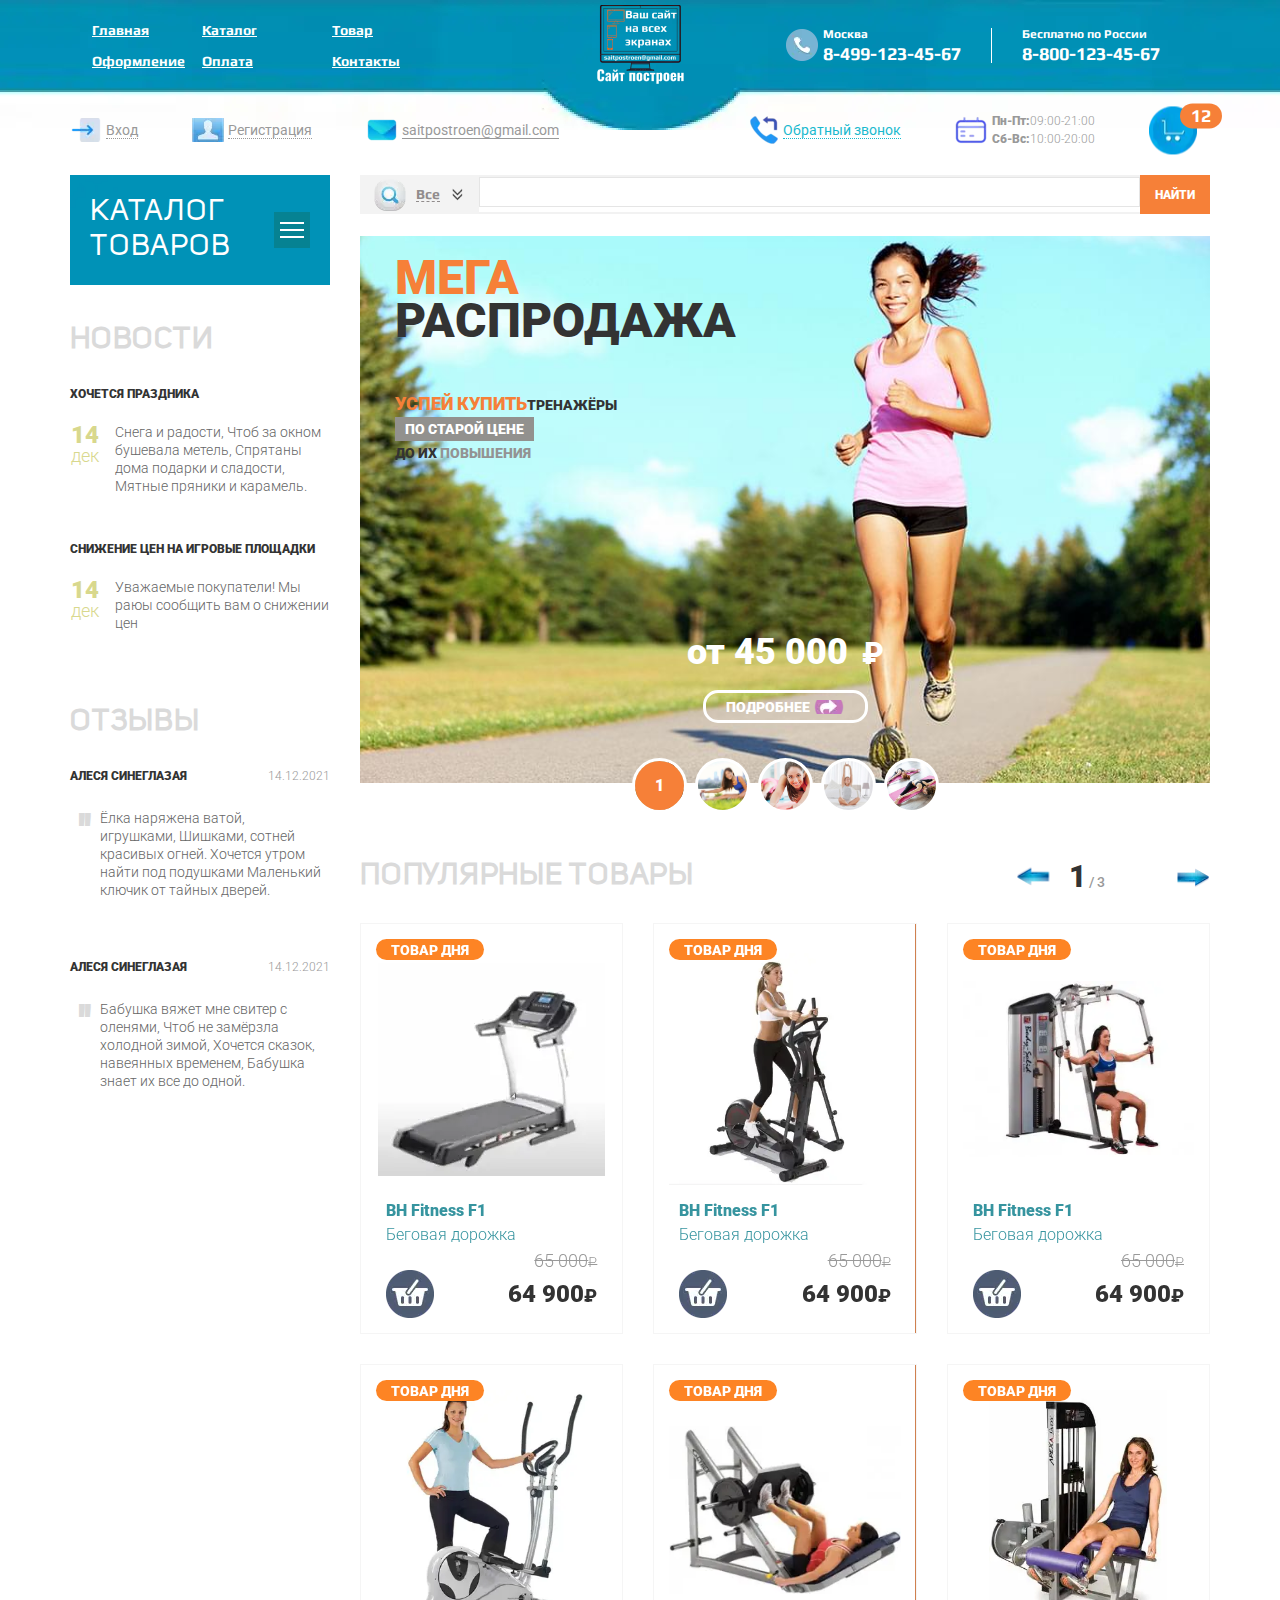
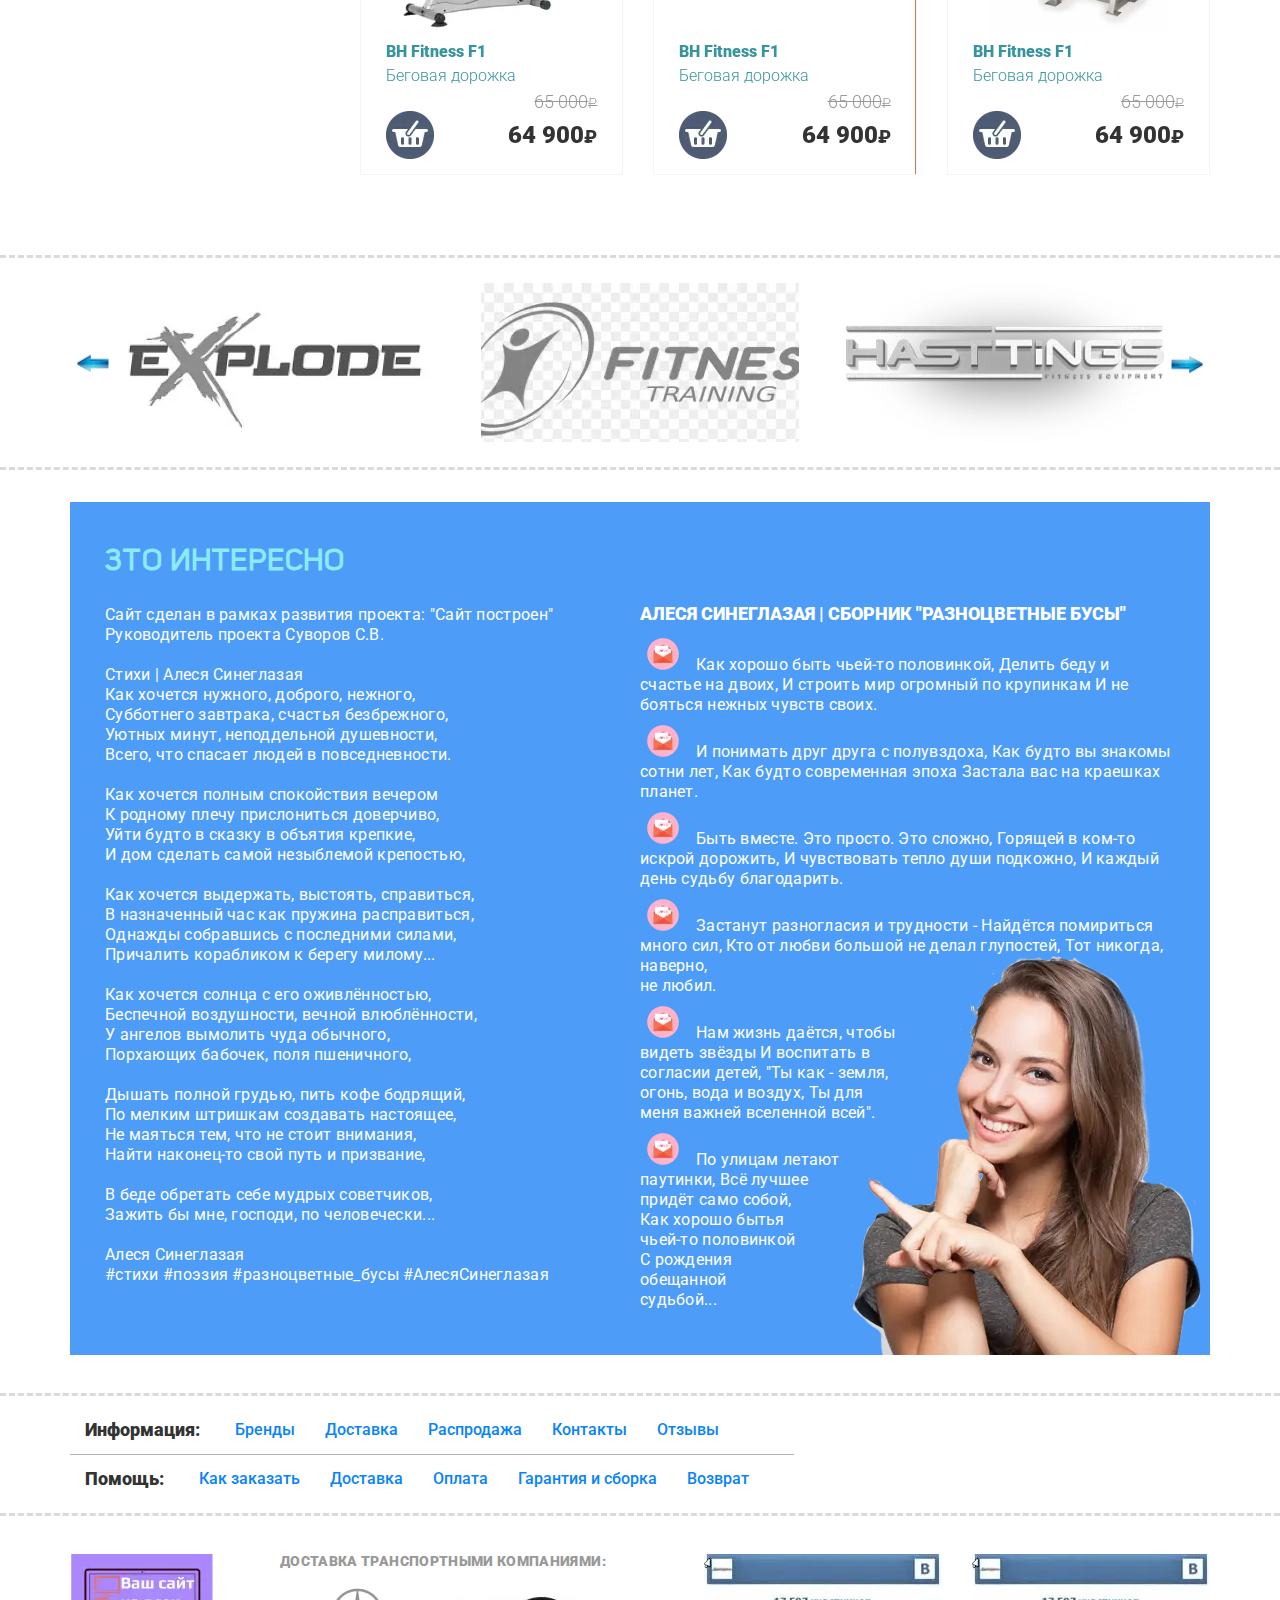
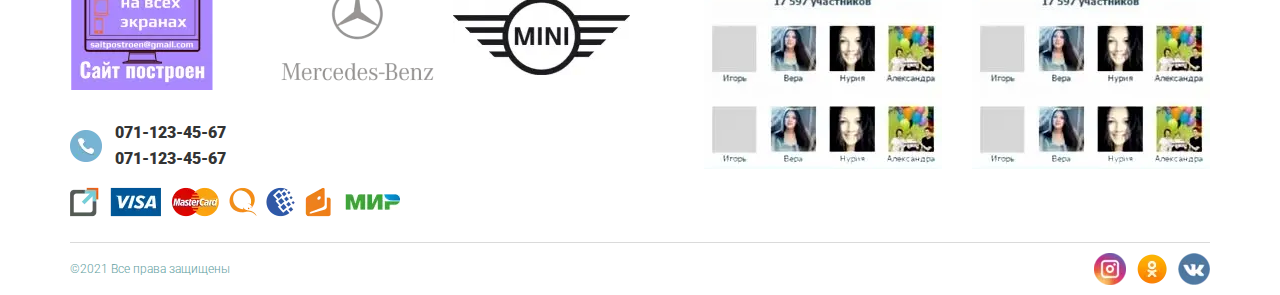
==== commit 8fd5a781: "Добавлены ссылки на страницы" ====
--- a/index.html
+++ b/index.html
@@ -1,1948 +1,1949 @@
-<!DOCTYPE html>
-<html lang="ru">
-
-<head>
-	<meta charset="UTF-8">
-	<meta http-equiv="X-UA-Compatible" content="IE=edge">
-	<meta name="viewport" content="width=device-width, initial-scale=1.0">
-	<link rel="stylesheet" href="https://unpkg.com/swiper/swiper-bundle.min.css" />
-	<link rel="preconnect" href="https://fonts.googleapis.com">
-	<link rel="preconnect" href="https://fonts.gstatic.com" crossorigin>
-	<link
-		href="https://fonts.googleapis.com/css2?family=Roboto:wght@300;400;500;700;900&display=swap&subset=cyrillic-ext"
-		rel="stylesheet">
-	<link rel="stylesheet" href="css/style.min.css">
-
-	<title>ShopLogo-главная</title>
-</head>
-
-<body>
-	<div class="wrapper">
-		<header class="header">
-
-			<!-- Оболочка шапки (верх) -->
-			<div class="header__top top-header">
-				<!-- ограниивающий контейнер (flex) -->
-				<div class="top-header__content container">
-					<!-- контейнер для 1-ой колонки меню -->
-					<div class="top-header__column">
-
-						<div class="top-header__menu menu">
-							<!-- иконка меню-бургер -->
-							<div class="menu__icon icon-menu">
-								<span></span>
-								<span></span>
-								<span></span>
-							</div>
-							<nav class="menu__body">
-								<!-- контейнер для элементов меню слева-верх (grid) -->
-								<ul class="menu__list">
-									<li>
-										<a href="#" class="menu__link">Бренды</a>
-									</li>
-									<li>
-										<a href="#" class="menu__link">Распродажа</a>
-									</li>
-									<li>
-										<a href="#" class="menu__link">Доставка и Cборка</a>
-									</li>
-								</ul>
-								<ul class="menu__list">
-									<li>
-										<a href="#" class="menu__link">Гарантия</a>
-									</li>
-									<li>
-										<a href="#" class="menu__link">Оплата</a>
-									</li>
-									<li>
-										<a href="#" class="menu__link">Контакты</a>
-									</li>
-								</ul>
-							</nav>
-						</div>
-
-					</div>
-					<!-- контейнер для 2-ой колонки меню c логотипом -->
-					<div class="top-header__column top-header__column--logo">
-
-						<a href="#" class="top-header__logo">
-							<picture>
-								<source srcset="img/sait_postroen.webp" type="image/webp"><img src="img/sait_postroen.png"
-									alt="logo">
-							</picture>
-						</a>
-
-					</div>
-					<!-- контейнер для 3-ой колонки меню с контактами -->
-					<div class="top-header__column">
-
-						<!-- контейнер для элементов меню с контактами (flex) -->
-						<div data-da=".menu__body, 425, 2" class="top-header__contacts contacts-header">
-
-							<div class="contacts-header__column">
-								<div class="contacts-header__item contacts-header__item--icon">
-									<div class="contacts-header__label">Москва</div>
-									<a href="tel:84991234567" class="contacts-header__phone">8-499-123-45-67</a>
-								</div>
-							</div>
-							<div class="contacts-header__column">
-								<div class="contacts-header__item">
-									<div class="contacts-header__label">Бесплатно по России</div>
-									<a href="tel:88001234567" class="contacts-header__phone">8-800-123-45-67</a>
-								</div>
-							</div>
-
-						</div>
-
-					</div>
-				</div>
-			</div>
-			<!-- Оболочка шапки (низ) -->
-			<div class="header__bottom bottom-header">
-				<!-- контейнер для элементов нижнего меню (flex) -->
-				<div class="bottom-header__content container">
-					<div class="bottom-header__column">
-						<!-- контейнер для элементов меню-действия (flex) -->
-						<ul data-da=".menu__body, 425, 3" class="bottom-header__actions actions-header">
-							<li>
-								<a href="#" class="actions-header__item actions-header__item--login"><span>Вход</span></a>
-							</li>
-							<li>
-								<a href="#" class="actions-header__item actions-header__item--reg"><span>Регистрация</span></a>
-							</li>
-							<li>
-								<a href="mailto:saitpostroen@gmail.com"
-									class="actions-header__item actions-header__item--email"><span>saitpostroen@gmail.com</span></a>
-							</li>
-						</ul>
-					</div>
-
-					<div class="bottom-header__column">
-						<!-- контейнер для блока с информацией (flex) -->
-						<div class="bottom-header__info info-header">
-
-							<div class="info-header__column">
-								<a href="#" class="info-header__callback"><span>Обратный звонок</span></a>
-							</div>
-							<div data-da=".menu__body, 425, 4" class="info-header__column">
-								<div class="info-header__schedule">
-									<p><span>Пн-Пт:</span>09:00-21:00</p>
-									<p><span>Сб-Вс:</span>10:00-20:00</p>
-								</div>
-							</div>
-							<div class="info-header__column">
-								<a href="#" class="info-header__cart">
-									<span>12</span>
-								</a>
-							</div>
-
-						</div>
-					</div>
-				</div>
-			</div>
-
-		</header>
-		<!-- flex-контейнер -->
-		<main class="page">
-			<div class="page__container container">
-				<!-- Боковая колонка (flex-контейнер)-->
-				<aside class="page__side">
-					<nav class="page__menu menu-page">
-
-						<!-- Оболочка для заголовка меню страницы (flex) -->
-						<div class="menu-page__header">
-							<div class="menu-page__title">Каталог товаров</div>
-							<div class="menu-page__burger">
-								<div class="menu-page__lines">
-									<span></span>
-									<span></span>
-									<span></span>
-								</div>
-							</div>
-						</div>
-						<div class="menu-page__body">
-							<ul class="menu-page__list">
-								<li class="menu-page__parent">
-									<a href="#" class="menu-page__link">Беговые
-										дорожки</a>
-									<div class="menu-page__submenu submenu-page">
-										<div class="submenu-page__item">
-											<ul class="submenu-page__menu">
-												<li><a href="#" class="submenu-page__link">Всепогодный</a></li>
-												<li><a href="#" class="submenu-page__link">Для помещений</a></li>
-												<li><a href="#" class="submenu-page__link">Профессиональный</a></li>
-												<li><a href="#" class="submenu-page__link">Любительский</a></li>
-											</ul>
-											<div class="submenu-page__product">
-												<div class="item-product">
-													<div class="item-product__labels">
-														<!-- flex-элемент -->
-														<div class="item-product__label">Товар дня</div>
-													</div>
-													<!-- flex- -->
-													<a href="#" class="item-product__image">
-														<picture>
-															<source srcset="img/products/01.webp" type="image/webp"><img
-																src="img/products/01.jpg" alt="image">
-														</picture>
-													</a>
-													<div class="item-product__body">
-														<a href="#" class="item-product__title">Беговые дорожки</a>
-														<!-- flex-контейнер -->
-														<div class="item-product__footer">
-															<div class="item-product__old-price rub">65 000</div>
-															<a href="#" class="item-product__add"></a>
-															<div class="item-product__price rub">64 900</div>
-														</div>
-													</div>
-												</div>
-											</div>
-										</div>
-									</div>
-								</li>
-								<li class="menu-page__parent">
-									<a href="#" class="menu-page__link">Эллиптические
-										тренажёры</a>
-									<div class="menu-page__submenu submenu-page">
-										<div class="submenu-page__item">
-											<ul class="submenu-page__menu">
-												<li><a href="#" class="submenu-page__link">Всепогодный</a></li>
-												<li><a href="#" class="submenu-page__link">Для помещений</a></li>
-												<li><a href="#" class="submenu-page__link">Профессиональный</a></li>
-												<li><a href="#" class="submenu-page__link">Любительский</a></li>
-											</ul>
-											<div class="submenu-page__product">
-												<div class="item-product">
-													<div class="item-product__labels">
-														<!-- flex-элемент -->
-														<div class="item-product__label">Товар дня</div>
-													</div>
-													<!-- flex- -->
-													<a href="#" class="item-product__image">
-														<picture>
-															<source srcset="img/products/01.webp" type="image/webp"><img
-																src="img/products/01.jpg" alt="image">
-														</picture>
-													</a>
-													<div class="item-product__body">
-														<a href="#" class="item-product__title">Эллиптические тренажёры</a>
-														<!-- flex-контейнер -->
-														<div class="item-product__footer">
-															<div class="item-product__old-price rub">65 000</div>
-															<a href="#" class="item-product__add"></a>
-															<div class="item-product__price rub">64 900</div>
-														</div>
-													</div>
-												</div>
-											</div>
-										</div>
-									</div>
-								</li>
-								<li><a href="#" class="menu-page__link">Велотренажёры</a></li>
-								<li><a href="#" class="menu-page__link">Гребные тренажёры</a></li>
-								<li><a href="#" class="menu-page__link">Виюромассажёры</a></li>
-								<li class="menu-page__parent">
-									<a href="#" class="menu-page__link">Тенисные
-										столы</a>
-									<div class="menu-page__submenu submenu-page">
-										<div class="submenu-page__item">
-											<ul class="submenu-page__menu">
-												<li><a href="#" class="submenu-page__link">Всепогодный</a></li>
-												<li><a href="#" class="submenu-page__link">Для помещений</a></li>
-												<li><a href="#" class="submenu-page__link">Профессиональный</a></li>
-												<li><a href="#" class="submenu-page__link">Любительский</a></li>
-											</ul>
-											<div class="submenu-page__product">
-												<div class="item-product">
-													<div class="item-product__labels">
-														<!-- flex-элемент -->
-														<div class="item-product__label">Товар дня</div>
-													</div>
-													<!-- flex- -->
-													<a href="#" class="item-product__image">
-														<picture>
-															<source srcset="img/products/01.webp" type="image/webp"><img
-																src="img/products/01.jpg" alt="image">
-														</picture>
-													</a>
-													<div class="item-product__body">
-														<a href="#" class="item-product__title">Домашний тенисный стол</a>
-														<!-- flex-контейнер -->
-														<div class="item-product__footer">
-															<div class="item-product__old-price rub">65 000</div>
-															<a href="#" class="item-product__add"></a>
-															<div class="item-product__price rub">64 900</div>
-														</div>
-													</div>
-												</div>
-											</div>
-										</div>
-									</div>
-								</li>
-								<li><a href="#" class="menu-page__link">Баскетбол</a></li>
-								<li class="menu-page__parent">
-									<a href="#" class="menu-page__link">Массажные
-										кресла</a>
-									<div class="menu-page__submenu submenu-page">
-										<div class="submenu-page__item">
-											<ul class="submenu-page__menu">
-												<li><a href="#" class="submenu-page__link">Всепогодный</a></li>
-												<li><a href="#" class="submenu-page__link">Для помещений</a></li>
-												<li><a href="#" class="submenu-page__link">Профессиональный</a></li>
-												<li><a href="#" class="submenu-page__link">Любительский</a></li>
-											</ul>
-											<div class="submenu-page__product">
-												<div class="item-product">
-													<div class="item-product__labels">
-														<!-- flex-элемент -->
-														<div class="item-product__label">Товар дня</div>
-													</div>
-													<!-- flex- -->
-													<a href="#" class="item-product__image">
-														<picture>
-															<source srcset="img/products/01.webp" type="image/webp"><img
-																src="img/products/01.jpg" alt="image">
-														</picture>
-													</a>
-													<div class="item-product__body">
-														<a href="#" class="item-product__title">Массажные кресла</a>
-														<!-- flex-контейнер -->
-														<div class="item-product__footer">
-															<div class="item-product__old-price rub">65 000</div>
-															<a href="#" class="item-product__add"></a>
-															<div class="item-product__price rub">64 900</div>
-														</div>
-													</div>
-												</div>
-											</div>
-										</div>
-									</div>
-								</li>
-								<li class="menu-page__parent">
-									<a data-item="4" href="#" class="menu-page__link">Массажные
-										столы</a>
-									<div class="menu-page__submenu submenu-page">
-										<div class="submenu-page__item">
-											<ul class="submenu-page__menu">
-												<li><a href="#" class="submenu-page__link">Всепогодный</a></li>
-												<li><a href="#" class="submenu-page__link">Для помещений</a></li>
-												<li><a href="#" class="submenu-page__link">Профессиональный</a></li>
-												<li><a href="#" class="submenu-page__link">Любительский</a></li>
-											</ul>
-											<div class="submenu-page__product">
-												<div class="item-product">
-													<div class="item-product__labels">
-														<!-- flex-элемент -->
-														<div class="item-product__label">Товар дня</div>
-													</div>
-													<!-- flex- -->
-													<a href="#" class="item-product__image">
-														<picture>
-															<source srcset="img/products/01.webp" type="image/webp"><img
-																src="img/products/01.jpg" alt="image">
-														</picture>
-													</a>
-													<div class="item-product__body">
-														<a href="#" class="item-product__title">Массажные столы</a>
-														<!-- flex-контейнер -->
-														<div class="item-product__footer">
-															<div class="item-product__old-price rub">65 000</div>
-															<a href="#" class="item-product__add"></a>
-															<div class="item-product__price rub">64 900</div>
-														</div>
-													</div>
-												</div>
-											</div>
-										</div>
-									</div>
-								</li>
-								<li><a href="#" class="menu-page__link">Силовые тренажёры</a></li>
-								<li><a href="#" class="menu-page__link">Батуты</a></li>
-								<li><a href="#" class="menu-page__link">Детские городки</a></li>
-								<li><a href="#" class="menu-page__link">Дачная мебель</a></li>
-								<li><a href="#" class="menu-page__link">Уличные спортивные комплексы</a></li>
-								<li><a href="#" class="menu-page__link">Аксессуары</a></li>
-							</ul>
-						</div>
-
-					</nav>
-					<!-- динамически перебросим блок page__content-side (при адаптиве) в конец блока page__content -->
-					<div data-da=".page__content, 894, last" class="page__content-side">
-						<div class="page__news-side news-side">
-							<a href="#" class="news-side__title side-title">Новости</a>
-							<div class="news-side__items">
-								<div class="news-side__item">
-									<a href="#" class="news-side__label">Хочется праздника</a>
-									<div class="news-side__body">
-										<div class="news-side__data"><span>14</span>дек</div>
-										<div class="news-side__text">Cнега и радости,
-											Чтоб за окном бушевала метель,
-											Спрятаны дома подарки и сладости,
-											Мятные пряники и карамель.</div>
-									</div>
-								</div>
-								<div class="news-side__item">
-									<a href="#" class="news-side__label">Cнижение цен на игровые площадки</a>
-									<div class="news-side__body">
-										<div class="news-side__data"><span>14</span>дек</div>
-										<div class="news-side__text">Уважаемые покупатели! Мы раюы сообщить вам о снижении цен
-										</div>
-									</div>
-								</div>
-							</div>
-						</div>
-						<div class="page__reviews-side reviews-side">
-							<a href="#" class="reviews-side__title side-title">Отзывы</a>
-							<div class="reviews-side__items">
-								<a href="#" class="reviews-side__item">
-									<div class="reviews-side__header">
-										<div class="reviews-side__user">Алеся Синеглазая</div>
-										<div class="reviews-side__data">14.12.2021</div>
-									</div>
-									<div class="reviews-side__body">Ёлка наряжена ватой, игрушками,
-										Шишками, сотней красивых огней.
-										Хочется утром найти под подушками
-										Маленький ключик от тайных дверей.</div>
-								</a>
-								<a href="#" class="reviews-side__item">
-									<div class="reviews-side__header">
-										<div class="reviews-side__user">Алеся Синеглазая</div>
-										<div class="reviews-side__data">14.12.2021</div>
-									</div>
-									<div class="reviews-side__body">Бабушка вяжет мне свитер с оленями,
-										Чтоб не замёрзла холодной зимой,
-										Хочется сказок, навеянных временем,
-										Бабушка знает их все до одной.</div>
-								</a>
-							</div>
-						</div>
-					</div>
-				</aside>
-				<!-- flex-контейнер -->
-				<div class="page__content">
-					<!-- Форма поиска (flex-контейнер) -->
-					<form action="#" class="page__search search-page">
-						<div class="search-page__select">
-							<div class="search-page__title">
-								<span>Все</span><span data-text="всего:" class="search-page__quantity"></span>
-							</div>
-							<!-- Выезжающее меню поиска по категориям (flex-контейнер)-->
-							<div class="search-page__categories categories-search">
-								<!-- flex -->
-								<div class="categories-search__row">
-									<div class="categories-search__column">
-										<ul class="categories-search__list">
-											<li>
-												<label class="categories-search__checkbox checkbox">
-													<input data-error="Ошибка" class="checkbox__input" type="checkbox" value="1"
-														name="form[]">
-													<span class="checkbox__text"><span>Беговые дорожки</span></span>
-												</label>
-											</li>
-											<li>
-												<label class="categories-search__checkbox checkbox">
-													<input data-error="Ошибка" class="checkbox__input" type="checkbox" value="1"
-														name="form[]">
-													<span class="checkbox__text"><span>Эллиптические тренажёры</span></span>
-												</label>
-											</li>
-											<li>
-												<label class="categories-search__checkbox checkbox">
-													<input data-error="Ошибка" class="checkbox__input" type="checkbox" value="1"
-														name="form[]">
-													<span class="checkbox__text"><span>Велотренажёры</span></span>
-												</label>
-											</li>
-											<li>
-												<label class="categories-search__checkbox checkbox">
-													<input data-error="Ошибка" class="checkbox__input" type="checkbox" value="1"
-														name="form[]">
-													<span class="checkbox__text"><span>Гребные тренажёры</span></span>
-												</label>
-											</li>
-											<li>
-												<label class="categories-search__checkbox checkbox">
-													<input data-error="Ошибка" class="checkbox__input" type="checkbox" value="1"
-														name="form[]">
-													<span class="checkbox__text"><span>Вибромассажёры</span></span>
-												</label>
-											</li>
-										</ul>
-									</div>
-									<div class="categories-search__column">
-										<ul class="categories-search__list">
-											<li>
-												<label class="categories-search__checkbox checkbox">
-													<input data-error="Ошибка" class="checkbox__input" type="checkbox" value="1"
-														name="form[]">
-													<span class="checkbox__text"><span>Тенисные столы</span></span>
-												</label>
-											</li>
-											<li>
-												<label class="categories-search__checkbox checkbox">
-													<input data-error="Ошибка" class="checkbox__input" type="checkbox" value="1"
-														name="form[]">
-													<span class="checkbox__text"><span>Баскетбол</span></span>
-												</label>
-											</li>
-											<li>
-												<label class="categories-search__checkbox checkbox">
-													<input data-error="Ошибка" class="checkbox__input" type="checkbox" value="1"
-														name="form[]">
-													<span class="checkbox__text"><span>Массажные кресла</span></span>
-												</label>
-											</li>
-											<li>
-												<label class="categories-search__checkbox checkbox">
-													<input data-error="Ошибка" class="checkbox__input" type="checkbox" value="1"
-														name="form[]">
-													<span class="checkbox__text"><span>Массажные столы</span></span>
-												</label>
-											</li>
-											<li>
-												<label class="categories-search__checkbox checkbox">
-													<input data-error="Ошибка" class="checkbox__input" type="checkbox" value="1"
-														name="form[]">
-													<span class="checkbox__text"><span>Силовые тренажёры</span></span>
-												</label>
-											</li>
-										</ul>
-									</div>
-									<div class="categories-search__column">
-										<ul class="categories-search__list">
-											<li>
-												<label class="categories-search__checkbox checkbox">
-													<input data-error="Ошибка" class="checkbox__input" type="checkbox" value="1"
-														name="form[]">
-													<span class="checkbox__text"><span>Батуты</span></span>
-												</label>
-											</li>
-											<li>
-												<label class="categories-search__checkbox checkbox">
-													<input data-error="Ошибка" class="checkbox__input" type="checkbox" value="1"
-														name="form[]">
-													<span class="checkbox__text"><span>Детские городки</span></span>
-												</label>
-											</li>
-											<li>
-												<label class="categories-search__checkbox checkbox">
-													<input data-error="Ошибка" class="checkbox__input" type="checkbox" value="1"
-														name="form[]">
-													<span class="checkbox__text"><span>Дачная мебель</span></span>
-												</label>
-											</li>
-											<li>
-												<label class="categories-search__checkbox checkbox">
-													<input data-error="Ошибка" class="checkbox__input" type="checkbox" value="1"
-														name="form[]">
-													<span class="checkbox__text"><span>Уличные спортивные комплексы</span></span>
-												</label>
-											</li>
-											<li>
-												<label class="categories-search__checkbox checkbox">
-													<input data-error="Ошибка" class="checkbox__input" type="checkbox" value="1"
-														name="form[]">
-													<span class="checkbox__text"><span>Аксессуары</span></span>
-												</label>
-											</li>
-										</ul>
-
-									</div>
-								</div>
-							</div>
-						</div>
-						<div class="search-page__input">
-							<input autocomplete="off" type="text" name="form[]" data-error="Ошибка" data-value="">
-						</div>
-						<button type="submit" class="search-page__btn btn">Найти</button>
-					</form>
-					<!-- Слайдер главной страницы -->
-					<div class="page__slider mainslider">
-						<div class="mainslider__body swiper">
-							<div class="mainslider__slide">
-								<div class="mainslider__content content-mainslider">
-									<div class="content-mainslider__title"><span>Мега</span>распродажа</div>
-									<div class="content-mainslider__text text-mainslider">
-										<p><span class="text-mainslider__text-1">Успей купить</span>тренажёры</p>
-										<p><span class="text-mainslider__text-2">по старой цене</span></p>
-										<p>до их <span class="text-mainslider__text-3">повышения</span></p>
-									</div>
-									<div class="content-mainslider__footer">
-										<div class="content-mainslider__price rub">
-											от 45 000
-										</div>
-										<a href="#" class="content-mainslider__button">
-											<span>подробнее</span>
-										</a>
-									</div>
-								</div>
-								<div class="mainslider__image ibg">
-									<picture>
-										<source srcset="img/mainslider/01.webp" type="image/webp"><img src="img/mainslider/01.jpg"
-											alt="main slider">
-									</picture>
-								</div>
-							</div>
-							<div class="mainslider__slide">
-								<div class="mainslider__content content-mainslider">
-									<div class="content-mainslider__title"><span>Мега</span>распродажа</div>
-									<div class="content-mainslider__text text-mainslider">
-										<p><span class="text-mainslider__text-1">Успей купить</span>тренажёры</p>
-										<p><span class="text-mainslider__text-2">по старой цене</span></p>
-										<p>до их <span class="text-mainslider__text-3">повышения</span></p>
-									</div>
-									<div class="content-mainslider__footer">
-										<div class="content-mainslider__price rub">
-											от 45 000
-										</div>
-										<a href="#" class="content-mainslider__button">
-											<span>подробнее</span>
-										</a>
-									</div>
-								</div>
-								<div class="mainslider__image ibg">
-									<picture>
-										<source srcset="img/mainslider/02.webp" type="image/webp"><img src="img/mainslider/02.jpg"
-											alt="main slider">
-									</picture>
-								</div>
-							</div>
-							<div class="mainslider__slide">
-								<div class="mainslider__content content-mainslider">
-									<div class="content-mainslider__title"><span>Мега</span>распродажа</div>
-									<div class="content-mainslider__text text-mainslider">
-										<p><span class="text-mainslider__text-1">Успей купить</span>тренажёры</p>
-										<p><span class="text-mainslider__text-2">по старой цене</span></p>
-										<p>до их <span class="text-mainslider__text-3">повышения</span></p>
-									</div>
-									<div class="content-mainslider__footer">
-										<div class="content-mainslider__price rub">
-											от 45 000
-										</div>
-										<a href="#" class="content-mainslider__button">
-											<span>подробнее</span>
-										</a>
-									</div>
-								</div>
-								<div class="mainslider__image ibg">
-									<picture>
-										<source srcset="img/mainslider/03.webp" type="image/webp"><img src="img/mainslider/03.jpg"
-											alt="main slider">
-									</picture>
-								</div>
-							</div>
-							<div class="mainslider__slide">
-								<div class="mainslider__content content-mainslider">
-									<div class="content-mainslider__title"><span>Мега</span>распродажа</div>
-									<div class="content-mainslider__text text-mainslider">
-										<p><span class="text-mainslider__text-1">Успей купить</span>тренажёры</p>
-										<p><span class="text-mainslider__text-2">по старой цене</span></p>
-										<p>до их <span class="text-mainslider__text-3">повышения</span></p>
-									</div>
-									<div class="content-mainslider__footer">
-										<div class="content-mainslider__price rub">
-											от 45 000
-										</div>
-										<a href="#" class="content-mainslider__button">
-											<span>подробнее</span>
-										</a>
-									</div>
-								</div>
-								<div class="mainslider__image ibg">
-									<picture>
-										<source srcset="img/mainslider/04.webp" type="image/webp"><img src="img/mainslider/04.jpg"
-											alt="main slider">
-									</picture>
-								</div>
-							</div>
-							<div class="mainslider__slide">
-								<div class="mainslider__content content-mainslider">
-									<div class="content-mainslider__title"><span>Мега</span>распродажа</div>
-									<div class="content-mainslider__text text-mainslider">
-										<p><span class="text-mainslider__text-1">Успей купить</span>тренажёры</p>
-										<p><span class="text-mainslider__text-2">по старой цене</span></p>
-										<p>до их <span class="text-mainslider__text-3">повышения</span></p>
-									</div>
-									<div class="content-mainslider__footer">
-										<div class="content-mainslider__price rub">
-											от 45 000
-										</div>
-										<a href="#" class="content-mainslider__button">
-											<span>подробнее</span>
-										</a>
-									</div>
-								</div>
-								<div class="mainslider__image ibg">
-									<picture>
-										<source srcset="img/mainslider/05.webp" type="image/webp"><img src="img/mainslider/05.jpg"
-											alt="main slider">
-									</picture>
-								</div>
-							</div>
-						</div>
-						<div class="mainslider__dotts">
-						</div>
-					</div>
-					<!-- Слайдер с популярныи товарами (3-3:45) -->
-					<div class="page__products products-slider">
-						<!-- Заголовок и элементы управления: -->
-						<div class="products-slider__header">
-							<div class="products-slider__title">Популярные товары</div>
-							<div class="products-slider__control">
-								<div class="products-slider__arrow products-slider__arrow--prev arrow arrow-prev"></div>
-								<div class="products-slider__info"></div>
-								<div class="products-slider__arrow products-slider__arrow--next arrow arrow-next"></div>
-							</div>
-						</div>
-						<!-- Оболочка для слайдера c популярными товарами(3-12:30): -->
-						<div class="products-slider__item swiper">
-							<!-- слайд -->
-							<div class="products-slider__slide">
-								<!-- Сетка с товарами: -->
-								<div class="products-slider__items items-products">
-
-									<div class="items-products__column">
-										<!-- Скопировали блок из карточки товара меню-категорий -->
-										<div class="item-product">
-											<div class="item-product__labels">
-												<!-- flex-элемент -->
-												<div class="item-product__label">Товар дня</div>
-											</div>
-											<a href="#" class="item-product__image">
-												<picture>
-													<source srcset="img/products/02.webp" type="image/webp"><img
-														src="img/products/02.jpg" alt="image">
-												</picture>
-											</a>
-											<div class="item-product__body">
-												<a href="#" class="item-product__title">
-													<span>BH Fitness F1 </span>Беговая
-													дорожка
-												</a>
-												<!-- flex-контейнер -->
-												<div class="item-product__footer">
-													<div class="item-product__old-price rub">65 000</div>
-													<a href="#" class="item-product__add"></a>
-													<div class="item-product__price rub">64 900</div>
-												</div>
-											</div>
-											<!-- Оболочка, которая будет появляться при наведении на карточку товара: -->
-											<div class="item-product__hover hover-item-product">
-												<a href="#" class="hover-item-product__title">
-													<span>BH Fitness F1 </span>Беговая
-													дорожка
-												</a>
-												<div class="hover-item-product__options options-item-product">
-													<div class="options-item-product__item">
-														<div class="options-item-product__label">Тип беговой дорожки:</div>
-														<div class="options-item-product__value">Электрическая</div>
-													</div>
-													<div class="options-item-product__item">
-														<div class="options-item-product__label">Скорость движения (км/ч):</div>
-														<div class="options-item-product__value">22</div>
-													</div>
-													<div class="options-item-product__item">
-														<div class="options-item-product__label">Складывание:</div>
-														<div class="options-item-product__value">Есть</div>
-													</div>
-												</div>
-												<a href="#" class="hover-item-product__cart"></a>
-												<div class="hover-item-product__footer">
-													<div class="hover-item-product__old-price rub">65 000</div>
-													<div class="hover-item-product__stock">в наличии</div>
-													<div class="hover-item-product__price rub">65 000</div>
-												</div>
-											</div>
-										</div>
-									</div>
-									<div class="items-products__column">
-										<!-- Скопировали блок из карточки товара меню-категорий -->
-										<div class="item-product">
-											<div class="item-product__labels">
-												<!-- flex-элемент -->
-												<div class="item-product__label">Товар дня</div>
-											</div>
-											<a href="#" class="item-product__image">
-												<picture>
-													<source srcset="img/products/03.webp" type="image/webp"><img
-														src="img/products/03.jpg" alt="image">
-												</picture>
-											</a>
-											<div class="item-product__body">
-												<a href="#" class="item-product__title">
-													<span>BH Fitness F1 </span>Беговая
-													дорожка
-												</a>
-												<!-- flex-контейнер -->
-												<div class="item-product__footer">
-													<div class="item-product__old-price rub">65 000</div>
-													<a href="#" class="item-product__add"></a>
-													<div class="item-product__price rub">64 900</div>
-												</div>
-											</div>
-											<!-- Оболочка, которая будет появляться при наведении на карточку товара: -->
-											<div class="item-product__hover hover-item-product">
-												<a href="#" class="hover-item-product__title">
-													<span>BH Fitness F1 </span>Беговая
-													дорожка
-												</a>
-												<div class="hover-item-product__options options-item-product">
-													<div class="options-item-product__item">
-														<div class="options-item-product__label">Тип беговой дорожки:</div>
-														<div class="options-item-product__value">Электрическая</div>
-													</div>
-													<div class="options-item-product__item">
-														<div class="options-item-product__label">Скорость движения (км/ч):</div>
-														<div class="options-item-product__value">22</div>
-													</div>
-													<div class="options-item-product__item">
-														<div class="options-item-product__label">Складывание:</div>
-														<div class="options-item-product__value">Есть</div>
-													</div>
-												</div>
-												<a href="#" class="hover-item-product__cart"></a>
-												<div class="hover-item-product__footer">
-													<div class="hover-item-product__old-price rub">65 000</div>
-													<div class="hover-item-product__stock">в наличии</div>
-													<div class="hover-item-product__price rub">65 000</div>
-												</div>
-											</div>
-										</div>
-									</div>
-									<div class="items-products__column">
-										<!-- Скопировали блок из карточки товара меню-категорий -->
-										<div class="item-product">
-											<div class="item-product__labels">
-												<!-- flex-элемент -->
-												<div class="item-product__label">Товар дня</div>
-											</div>
-											<a href="#" class="item-product__image">
-												<picture>
-													<source srcset="img/products/04.webp" type="image/webp"><img
-														src="img/products/04.jpg" alt="image">
-												</picture>
-											</a>
-											<div class="item-product__body">
-												<a href="#" class="item-product__title">
-													<span>BH Fitness F1 </span>Беговая
-													дорожка
-												</a>
-												<!-- flex-контейнер -->
-												<div class="item-product__footer">
-													<div class="item-product__old-price rub">65 000</div>
-													<a href="#" class="item-product__add"></a>
-													<div class="item-product__price rub">64 900</div>
-												</div>
-											</div>
-											<!-- Оболочка, которая будет появляться при наведении на карточку товара: -->
-											<div class="item-product__hover hover-item-product">
-												<a href="#" class="hover-item-product__title">
-													<span>BH Fitness F1 </span>Беговая
-													дорожка
-												</a>
-												<div class="hover-item-product__options options-item-product">
-													<div class="options-item-product__item">
-														<div class="options-item-product__label">Тип беговой дорожки:</div>
-														<div class="options-item-product__value">Электрическая</div>
-													</div>
-													<div class="options-item-product__item">
-														<div class="options-item-product__label">Скорость движения (км/ч):</div>
-														<div class="options-item-product__value">22</div>
-													</div>
-													<div class="options-item-product__item">
-														<div class="options-item-product__label">Складывание:</div>
-														<div class="options-item-product__value">Есть</div>
-													</div>
-												</div>
-												<a href="#" class="hover-item-product__cart"></a>
-												<div class="hover-item-product__footer">
-													<div class="hover-item-product__old-price rub">65 000</div>
-													<div class="hover-item-product__stock">в наличии</div>
-													<div class="hover-item-product__price rub">65 000</div>
-												</div>
-											</div>
-										</div>
-									</div>
-									<div class="items-products__column">
-										<!-- Скопировали блок из карточки товара меню-категорий -->
-										<div class="item-product">
-											<div class="item-product__labels">
-												<!-- flex-элемент -->
-												<div class="item-product__label">Товар дня</div>
-											</div>
-											<a href="#" class="item-product__image">
-												<picture>
-													<source srcset="img/products/05.webp" type="image/webp"><img
-														src="img/products/05.jpg" alt="image">
-												</picture>
-											</a>
-											<div class="item-product__body">
-												<a href="#" class="item-product__title">
-													<span>BH Fitness F1 </span>Беговая
-													дорожка
-												</a>
-												<!-- flex-контейнер -->
-												<div class="item-product__footer">
-													<div class="item-product__old-price rub">65 000</div>
-													<a href="#" class="item-product__add"></a>
-													<div class="item-product__price rub">64 900</div>
-												</div>
-											</div>
-											<!-- Оболочка, которая будет появляться при наведении на карточку товара: -->
-											<div class="item-product__hover hover-item-product">
-												<a href="#" class="hover-item-product__title">
-													<span>BH Fitness F1 </span>Беговая
-													дорожка
-												</a>
-												<div class="hover-item-product__options options-item-product">
-													<div class="options-item-product__item">
-														<div class="options-item-product__label">Тип беговой дорожки:</div>
-														<div class="options-item-product__value">Электрическая</div>
-													</div>
-													<div class="options-item-product__item">
-														<div class="options-item-product__label">Скорость движения (км/ч):</div>
-														<div class="options-item-product__value">22</div>
-													</div>
-													<div class="options-item-product__item">
-														<div class="options-item-product__label">Складывание:</div>
-														<div class="options-item-product__value">Есть</div>
-													</div>
-												</div>
-												<a href="#" class="hover-item-product__cart"></a>
-												<div class="hover-item-product__footer">
-													<div class="hover-item-product__old-price rub">65 000</div>
-													<div class="hover-item-product__stock">в наличии</div>
-													<div class="hover-item-product__price rub">65 000</div>
-												</div>
-											</div>
-										</div>
-									</div>
-									<div class="items-products__column">
-										<!-- Скопировали блок из карточки товара меню-категорий -->
-										<div class="item-product">
-											<div class="item-product__labels">
-												<!-- flex-элемент -->
-												<div class="item-product__label">Товар дня</div>
-											</div>
-											<a href="#" class="item-product__image">
-												<picture>
-													<source srcset="img/products/06.webp" type="image/webp"><img
-														src="img/products/06.jpg" alt="image">
-												</picture>
-											</a>
-											<div class="item-product__body">
-												<a href="#" class="item-product__title">
-													<span>BH Fitness F1 </span>Беговая
-													дорожка
-												</a>
-												<!-- flex-контейнер -->
-												<div class="item-product__footer">
-													<div class="item-product__old-price rub">65 000</div>
-													<a href="#" class="item-product__add"></a>
-													<div class="item-product__price rub">64 900</div>
-												</div>
-											</div>
-											<!-- Оболочка, которая будет появляться при наведении на карточку товара: -->
-											<div class="item-product__hover hover-item-product">
-												<a href="#" class="hover-item-product__title">
-													<span>BH Fitness F1 </span>Беговая
-													дорожка
-												</a>
-												<div class="hover-item-product__options options-item-product">
-													<div class="options-item-product__item">
-														<div class="options-item-product__label">Тип беговой дорожки:</div>
-														<div class="options-item-product__value">Электрическая</div>
-													</div>
-													<div class="options-item-product__item">
-														<div class="options-item-product__label">Скорость движения (км/ч):</div>
-														<div class="options-item-product__value">22</div>
-													</div>
-													<div class="options-item-product__item">
-														<div class="options-item-product__label">Складывание:</div>
-														<div class="options-item-product__value">Есть</div>
-													</div>
-												</div>
-												<a href="#" class="hover-item-product__cart"></a>
-												<div class="hover-item-product__footer">
-													<div class="hover-item-product__old-price rub">65 000</div>
-													<div class="hover-item-product__stock">в наличии</div>
-													<div class="hover-item-product__price rub">65 000</div>
-												</div>
-											</div>
-										</div>
-									</div>
-									<div class="items-products__column">
-										<!-- Скопировали блок из карточки товара меню-категорий -->
-										<div class="item-product">
-											<div class="item-product__labels">
-												<!-- flex-элемент -->
-												<div class="item-product__label">Товар дня</div>
-											</div>
-											<a href="#" class="item-product__image">
-												<picture>
-													<source srcset="img/products/07.webp" type="image/webp"><img
-														src="img/products/07.jpg" alt="image">
-												</picture>
-											</a>
-											<div class="item-product__body">
-												<a href="#" class="item-product__title">
-													<span>BH Fitness F1 </span>Беговая
-													дорожка
-												</a>
-												<!-- flex-контейнер -->
-												<div class="item-product__footer">
-													<div class="item-product__old-price rub">65 000</div>
-													<a href="#" class="item-product__add"></a>
-													<div class="item-product__price rub">64 900</div>
-												</div>
-											</div>
-											<!-- Оболочка, которая будет появляться при наведении на карточку товара: -->
-											<div class="item-product__hover hover-item-product">
-												<a href="#" class="hover-item-product__title">
-													<span>BH Fitness F1 </span>Беговая
-													дорожка
-												</a>
-												<div class="hover-item-product__options options-item-product">
-													<div class="options-item-product__item">
-														<div class="options-item-product__label">Тип беговой дорожки:</div>
-														<div class="options-item-product__value">Электрическая</div>
-													</div>
-													<div class="options-item-product__item">
-														<div class="options-item-product__label">Скорость движения (км/ч):</div>
-														<div class="options-item-product__value">22</div>
-													</div>
-													<div class="options-item-product__item">
-														<div class="options-item-product__label">Складывание:</div>
-														<div class="options-item-product__value">Есть</div>
-													</div>
-												</div>
-												<a href="#" class="hover-item-product__cart"></a>
-												<div class="hover-item-product__footer">
-													<div class="hover-item-product__old-price rub">65 000</div>
-													<div class="hover-item-product__stock">в наличии</div>
-													<div class="hover-item-product__price rub">65 000</div>
-												</div>
-											</div>
-										</div>
-									</div>
-
-								</div>
-							</div>
-							<div class="products-slider__slide">
-								<!-- Сетка с товарами: -->
-								<div class="products-slider__items items-products">
-
-									<div class="items-products__column">
-										<!-- Скопировали блок из карточки товара меню-категорий -->
-										<div class="item-product">
-											<div class="item-product__labels">
-												<!-- flex-элемент -->
-												<div class="item-product__label">Товар дня</div>
-											</div>
-											<a href="#" class="item-product__image">
-												<picture>
-													<source srcset="img/products/08.webp" type="image/webp"><img
-														src="img/products/08.jpg" alt="image">
-												</picture>
-											</a>
-											<div class="item-product__body">
-												<a href="#" class="item-product__title">
-													<span>BH Fitness F1 </span>Беговая
-													дорожка
-												</a>
-												<!-- flex-контейнер -->
-												<div class="item-product__footer">
-													<div class="item-product__old-price rub">65 000</div>
-													<a href="#" class="item-product__add"></a>
-													<div class="item-product__price rub">64 900</div>
-												</div>
-											</div>
-											<!-- Оболочка, которая будет появляться при наведении на карточку товара: -->
-											<div class="item-product__hover hover-item-product">
-												<a href="#" class="hover-item-product__title">
-													<span>BH Fitness F1 </span>Беговая
-													дорожка
-												</a>
-												<div class="hover-item-product__options options-item-product">
-													<div class="options-item-product__item">
-														<div class="options-item-product__label">Тип беговой дорожки:</div>
-														<div class="options-item-product__value">Электрическая</div>
-													</div>
-													<div class="options-item-product__item">
-														<div class="options-item-product__label">Скорость движения (км/ч):</div>
-														<div class="options-item-product__value">22</div>
-													</div>
-													<div class="options-item-product__item">
-														<div class="options-item-product__label">Складывание:</div>
-														<div class="options-item-product__value">Есть</div>
-													</div>
-												</div>
-												<a href="#" class="hover-item-product__cart"></a>
-												<div class="hover-item-product__footer">
-													<div class="hover-item-product__old-price rub">65 000</div>
-													<div class="hover-item-product__stock">в наличии</div>
-													<div class="hover-item-product__price rub">65 000</div>
-												</div>
-											</div>
-										</div>
-									</div>
-									<div class="items-products__column">
-										<!-- Скопировали блок из карточки товара меню-категорий -->
-										<div class="item-product">
-											<div class="item-product__labels">
-												<!-- flex-элемент -->
-												<div class="item-product__label">Товар дня</div>
-											</div>
-											<a href="#" class="item-product__image">
-												<picture>
-													<source srcset="img/products/09.webp" type="image/webp"><img
-														src="img/products/09.jpg" alt="image">
-												</picture>
-											</a>
-											<div class="item-product__body">
-												<a href="#" class="item-product__title">
-													<span>BH Fitness F1 </span>Беговая
-													дорожка
-												</a>
-												<!-- flex-контейнер -->
-												<div class="item-product__footer">
-													<div class="item-product__old-price rub">65 000</div>
-													<a href="#" class="item-product__add"></a>
-													<div class="item-product__price rub">64 900</div>
-												</div>
-											</div>
-											<!-- Оболочка, которая будет появляться при наведении на карточку товара: -->
-											<div class="item-product__hover hover-item-product">
-												<a href="#" class="hover-item-product__title">
-													<span>BH Fitness F1 </span>Беговая
-													дорожка
-												</a>
-												<div class="hover-item-product__options options-item-product">
-													<div class="options-item-product__item">
-														<div class="options-item-product__label">Тип беговой дорожки:</div>
-														<div class="options-item-product__value">Электрическая</div>
-													</div>
-													<div class="options-item-product__item">
-														<div class="options-item-product__label">Скорость движения (км/ч):</div>
-														<div class="options-item-product__value">22</div>
-													</div>
-													<div class="options-item-product__item">
-														<div class="options-item-product__label">Складывание:</div>
-														<div class="options-item-product__value">Есть</div>
-													</div>
-												</div>
-												<a href="#" class="hover-item-product__cart"></a>
-												<div class="hover-item-product__footer">
-													<div class="hover-item-product__old-price rub">65 000</div>
-													<div class="hover-item-product__stock">в наличии</div>
-													<div class="hover-item-product__price rub">65 000</div>
-												</div>
-											</div>
-										</div>
-									</div>
-									<div class="items-products__column">
-										<!-- Скопировали блок из карточки товара меню-категорий -->
-										<div class="item-product">
-											<div class="item-product__labels">
-												<!-- flex-элемент -->
-												<div class="item-product__label">Товар дня</div>
-											</div>
-											<a href="#" class="item-product__image">
-												<picture>
-													<source srcset="img/products/10.webp" type="image/webp"><img
-														src="img/products/10.jpg" alt="image">
-												</picture>
-											</a>
-											<div class="item-product__body">
-												<a href="#" class="item-product__title">
-													<span>BH Fitness F1 </span>Беговая
-													дорожка
-												</a>
-												<!-- flex-контейнер -->
-												<div class="item-product__footer">
-													<div class="item-product__old-price rub">65 000</div>
-													<a href="#" class="item-product__add"></a>
-													<div class="item-product__price rub">64 900</div>
-												</div>
-											</div>
-											<!-- Оболочка, которая будет появляться при наведении на карточку товара: -->
-											<div class="item-product__hover hover-item-product">
-												<a href="#" class="hover-item-product__title">
-													<span>BH Fitness F1 </span>Беговая
-													дорожка
-												</a>
-												<div class="hover-item-product__options options-item-product">
-													<div class="options-item-product__item">
-														<div class="options-item-product__label">Тип беговой дорожки:</div>
-														<div class="options-item-product__value">Электрическая</div>
-													</div>
-													<div class="options-item-product__item">
-														<div class="options-item-product__label">Скорость движения (км/ч):</div>
-														<div class="options-item-product__value">22</div>
-													</div>
-													<div class="options-item-product__item">
-														<div class="options-item-product__label">Складывание:</div>
-														<div class="options-item-product__value">Есть</div>
-													</div>
-												</div>
-												<a href="#" class="hover-item-product__cart"></a>
-												<div class="hover-item-product__footer">
-													<div class="hover-item-product__old-price rub">65 000</div>
-													<div class="hover-item-product__stock">в наличии</div>
-													<div class="hover-item-product__price rub">65 000</div>
-												</div>
-											</div>
-										</div>
-									</div>
-									<div class="items-products__column">
-										<!-- Скопировали блок из карточки товара меню-категорий -->
-										<div class="item-product">
-											<div class="item-product__labels">
-												<!-- flex-элемент -->
-												<div class="item-product__label">Товар дня</div>
-											</div>
-											<a href="#" class="item-product__image">
-												<picture>
-													<source srcset="img/products/11.webp" type="image/webp"><img
-														src="img/products/11.jpg" alt="image">
-												</picture>
-											</a>
-											<div class="item-product__body">
-												<a href="#" class="item-product__title">
-													<span>BH Fitness F1 </span>Беговая
-													дорожка
-												</a>
-												<!-- flex-контейнер -->
-												<div class="item-product__footer">
-													<div class="item-product__old-price rub">65 000</div>
-													<a href="#" class="item-product__add"></a>
-													<div class="item-product__price rub">64 900</div>
-												</div>
-											</div>
-											<!-- Оболочка, которая будет появляться при наведении на карточку товара: -->
-											<div class="item-product__hover hover-item-product">
-												<a href="#" class="hover-item-product__title">
-													<span>BH Fitness F1 </span>Беговая
-													дорожка
-												</a>
-												<div class="hover-item-product__options options-item-product">
-													<div class="options-item-product__item">
-														<div class="options-item-product__label">Тип беговой дорожки:</div>
-														<div class="options-item-product__value">Электрическая</div>
-													</div>
-													<div class="options-item-product__item">
-														<div class="options-item-product__label">Скорость движения (км/ч):</div>
-														<div class="options-item-product__value">22</div>
-													</div>
-													<div class="options-item-product__item">
-														<div class="options-item-product__label">Складывание:</div>
-														<div class="options-item-product__value">Есть</div>
-													</div>
-												</div>
-												<a href="#" class="hover-item-product__cart"></a>
-												<div class="hover-item-product__footer">
-													<div class="hover-item-product__old-price rub">65 000</div>
-													<div class="hover-item-product__stock">в наличии</div>
-													<div class="hover-item-product__price rub">65 000</div>
-												</div>
-											</div>
-										</div>
-									</div>
-									<div class="items-products__column">
-										<!-- Скопировали блок из карточки товара меню-категорий -->
-										<div class="item-product">
-											<div class="item-product__labels">
-												<!-- flex-элемент -->
-												<div class="item-product__label">Товар дня</div>
-											</div>
-											<a href="#" class="item-product__image">
-												<picture>
-													<source srcset="img/products/12.webp" type="image/webp"><img
-														src="img/products/12.jpg" alt="image">
-												</picture>
-											</a>
-											<div class="item-product__body">
-												<a href="#" class="item-product__title">
-													<span>BH Fitness F1 </span>Беговая
-													дорожка
-												</a>
-												<!-- flex-контейнер -->
-												<div class="item-product__footer">
-													<div class="item-product__old-price rub">65 000</div>
-													<a href="#" class="item-product__add"></a>
-													<div class="item-product__price rub">64 900</div>
-												</div>
-											</div>
-											<!-- Оболочка, которая будет появляться при наведении на карточку товара: -->
-											<div class="item-product__hover hover-item-product">
-												<a href="#" class="hover-item-product__title">
-													<span>BH Fitness F1 </span>Беговая
-													дорожка
-												</a>
-												<div class="hover-item-product__options options-item-product">
-													<div class="options-item-product__item">
-														<div class="options-item-product__label">Тип беговой дорожки:</div>
-														<div class="options-item-product__value">Электрическая</div>
-													</div>
-													<div class="options-item-product__item">
-														<div class="options-item-product__label">Скорость движения (км/ч):</div>
-														<div class="options-item-product__value">22</div>
-													</div>
-													<div class="options-item-product__item">
-														<div class="options-item-product__label">Складывание:</div>
-														<div class="options-item-product__value">Есть</div>
-													</div>
-												</div>
-												<a href="#" class="hover-item-product__cart"></a>
-												<div class="hover-item-product__footer">
-													<div class="hover-item-product__old-price rub">65 000</div>
-													<div class="hover-item-product__stock">в наличии</div>
-													<div class="hover-item-product__price rub">65 000</div>
-												</div>
-											</div>
-										</div>
-									</div>
-									<div class="items-products__column">
-										<!-- Скопировали блок из карточки товара меню-категорий -->
-										<div class="item-product">
-											<div class="item-product__labels">
-												<!-- flex-элемент -->
-												<div class="item-product__label">Товар дня</div>
-											</div>
-											<a href="#" class="item-product__image">
-												<picture>
-													<source srcset="img/products/13.webp" type="image/webp"><img
-														src="img/products/13.jpg" alt="image">
-												</picture>
-											</a>
-											<div class="item-product__body">
-												<a href="#" class="item-product__title">
-													<span>BH Fitness F1 </span>Беговая
-													дорожка
-												</a>
-												<!-- flex-контейнер -->
-												<div class="item-product__footer">
-													<div class="item-product__old-price rub">65 000</div>
-													<a href="#" class="item-product__add"></a>
-													<div class="item-product__price rub">64 900</div>
-												</div>
-											</div>
-											<!-- Оболочка, которая будет появляться при наведении на карточку товара: -->
-											<div class="item-product__hover hover-item-product">
-												<a href="#" class="hover-item-product__title">
-													<span>BH Fitness F1 </span>Беговая
-													дорожка
-												</a>
-												<div class="hover-item-product__options options-item-product">
-													<div class="options-item-product__item">
-														<div class="options-item-product__label">Тип беговой дорожки:</div>
-														<div class="options-item-product__value">Электрическая</div>
-													</div>
-													<div class="options-item-product__item">
-														<div class="options-item-product__label">Скорость движения (км/ч):</div>
-														<div class="options-item-product__value">22</div>
-													</div>
-													<div class="options-item-product__item">
-														<div class="options-item-product__label">Складывание:</div>
-														<div class="options-item-product__value">Есть</div>
-													</div>
-												</div>
-												<a href="#" class="hover-item-product__cart"></a>
-												<div class="hover-item-product__footer">
-													<div class="hover-item-product__old-price rub">65 000</div>
-													<div class="hover-item-product__stock">в наличии</div>
-													<div class="hover-item-product__price rub">65 000</div>
-												</div>
-											</div>
-										</div>
-									</div>
-
-								</div>
-							</div>
-							<div class="products-slider__slide">
-								<!-- Сетка с товарами: -->
-								<div class="products-slider__items items-products">
-
-									<div class="items-products__column">
-										<!-- Скопировали блок из карточки товара меню-категорий -->
-										<div class="item-product">
-											<div class="item-product__labels">
-												<!-- flex-элемент -->
-												<div class="item-product__label">Товар дня</div>
-											</div>
-											<a href="#" class="item-product__image">
-												<picture>
-													<source srcset="img/products/14.webp" type="image/webp"><img
-														src="img/products/14.jpg" alt="image">
-												</picture>
-											</a>
-											<div class="item-product__body">
-												<a href="#" class="item-product__title">
-													<span>BH Fitness F1 </span>Беговая
-													дорожка
-												</a>
-												<!-- flex-контейнер -->
-												<div class="item-product__footer">
-													<div class="item-product__old-price rub">65 000</div>
-													<a href="#" class="item-product__add"></a>
-													<div class="item-product__price rub">64 900</div>
-												</div>
-											</div>
-											<!-- Оболочка, которая будет появляться при наведении на карточку товара: -->
-											<div class="item-product__hover hover-item-product">
-												<a href="#" class="hover-item-product__title">
-													<span>BH Fitness F1 </span>Беговая
-													дорожка
-												</a>
-												<div class="hover-item-product__options options-item-product">
-													<div class="options-item-product__item">
-														<div class="options-item-product__label">Тип беговой дорожки:</div>
-														<div class="options-item-product__value">Электрическая</div>
-													</div>
-													<div class="options-item-product__item">
-														<div class="options-item-product__label">Скорость движения (км/ч):</div>
-														<div class="options-item-product__value">22</div>
-													</div>
-													<div class="options-item-product__item">
-														<div class="options-item-product__label">Складывание:</div>
-														<div class="options-item-product__value">Есть</div>
-													</div>
-												</div>
-												<a href="#" class="hover-item-product__cart"></a>
-												<div class="hover-item-product__footer">
-													<div class="hover-item-product__old-price rub">65 000</div>
-													<div class="hover-item-product__stock">в наличии</div>
-													<div class="hover-item-product__price rub">65 000</div>
-												</div>
-											</div>
-										</div>
-									</div>
-									<div class="items-products__column">
-										<!-- Скопировали блок из карточки товара меню-категорий -->
-										<div class="item-product">
-											<div class="item-product__labels">
-												<!-- flex-элемент -->
-												<div class="item-product__label">Товар дня</div>
-											</div>
-											<a href="#" class="item-product__image">
-												<picture>
-													<source srcset="img/products/15.webp" type="image/webp"><img
-														src="img/products/15.jpg" alt="image">
-												</picture>
-											</a>
-											<div class="item-product__body">
-												<a href="#" class="item-product__title">
-													<span>BH Fitness F1 </span>Беговая
-													дорожка
-												</a>
-												<!-- flex-контейнер -->
-												<div class="item-product__footer">
-													<div class="item-product__old-price rub">65 000</div>
-													<a href="#" class="item-product__add"></a>
-													<div class="item-product__price rub">64 900</div>
-												</div>
-											</div>
-											<!-- Оболочка, которая будет появляться при наведении на карточку товара: -->
-											<div class="item-product__hover hover-item-product">
-												<a href="#" class="hover-item-product__title">
-													<span>BH Fitness F1 </span>Беговая
-													дорожка
-												</a>
-												<div class="hover-item-product__options options-item-product">
-													<div class="options-item-product__item">
-														<div class="options-item-product__label">Тип беговой дорожки:</div>
-														<div class="options-item-product__value">Электрическая</div>
-													</div>
-													<div class="options-item-product__item">
-														<div class="options-item-product__label">Скорость движения (км/ч):</div>
-														<div class="options-item-product__value">22</div>
-													</div>
-													<div class="options-item-product__item">
-														<div class="options-item-product__label">Складывание:</div>
-														<div class="options-item-product__value">Есть</div>
-													</div>
-												</div>
-												<a href="#" class="hover-item-product__cart"></a>
-												<div class="hover-item-product__footer">
-													<div class="hover-item-product__old-price rub">65 000</div>
-													<div class="hover-item-product__stock">в наличии</div>
-													<div class="hover-item-product__price rub">65 000</div>
-												</div>
-											</div>
-										</div>
-									</div>
-									<div class="items-products__column">
-										<!-- Скопировали блок из карточки товара меню-категорий -->
-										<div class="item-product">
-											<div class="item-product__labels">
-												<!-- flex-элемент -->
-												<div class="item-product__label">Товар дня</div>
-											</div>
-											<a href="#" class="item-product__image">
-												<picture>
-													<source srcset="img/products/16.webp" type="image/webp"><img
-														src="img/products/16.jpg" alt="image">
-												</picture>
-											</a>
-											<div class="item-product__body">
-												<a href="#" class="item-product__title">
-													<span>BH Fitness F1 </span>Беговая
-													дорожка
-												</a>
-												<!-- flex-контейнер -->
-												<div class="item-product__footer">
-													<div class="item-product__old-price rub">65 000</div>
-													<a href="#" class="item-product__add"></a>
-													<div class="item-product__price rub">64 900</div>
-												</div>
-											</div>
-											<!-- Оболочка, которая будет появляться при наведении на карточку товара: -->
-											<div class="item-product__hover hover-item-product">
-												<a href="#" class="hover-item-product__title">
-													<span>BH Fitness F1 </span>Беговая
-													дорожка
-												</a>
-												<div class="hover-item-product__options options-item-product">
-													<div class="options-item-product__item">
-														<div class="options-item-product__label">Тип беговой дорожки:</div>
-														<div class="options-item-product__value">Электрическая</div>
-													</div>
-													<div class="options-item-product__item">
-														<div class="options-item-product__label">Скорость движения (км/ч):</div>
-														<div class="options-item-product__value">22</div>
-													</div>
-													<div class="options-item-product__item">
-														<div class="options-item-product__label">Складывание:</div>
-														<div class="options-item-product__value">Есть</div>
-													</div>
-												</div>
-												<a href="#" class="hover-item-product__cart"></a>
-												<div class="hover-item-product__footer">
-													<div class="hover-item-product__old-price rub">65 000</div>
-													<div class="hover-item-product__stock">в наличии</div>
-													<div class="hover-item-product__price rub">65 000</div>
-												</div>
-											</div>
-										</div>
-									</div>
-									<div class="items-products__column">
-										<!-- Скопировали блок из карточки товара меню-категорий -->
-										<div class="item-product">
-											<div class="item-product__labels">
-												<!-- flex-элемент -->
-												<div class="item-product__label">Товар дня</div>
-											</div>
-											<a href="#" class="item-product__image">
-												<picture>
-													<source srcset="img/products/17.webp" type="image/webp"><img
-														src="img/products/17.jpg" alt="image">
-												</picture>
-											</a>
-											<div class="item-product__body">
-												<a href="#" class="item-product__title">
-													<span>BH Fitness F1 </span>Беговая
-													дорожка
-												</a>
-												<!-- flex-контейнер -->
-												<div class="item-product__footer">
-													<div class="item-product__old-price rub">65 000</div>
-													<a href="#" class="item-product__add"></a>
-													<div class="item-product__price rub">64 900</div>
-												</div>
-											</div>
-											<!-- Оболочка, которая будет появляться при наведении на карточку товара: -->
-											<div class="item-product__hover hover-item-product">
-												<a href="#" class="hover-item-product__title">
-													<span>BH Fitness F1 </span>Беговая
-													дорожка
-												</a>
-												<div class="hover-item-product__options options-item-product">
-													<div class="options-item-product__item">
-														<div class="options-item-product__label">Тип беговой дорожки:</div>
-														<div class="options-item-product__value">Электрическая</div>
-													</div>
-													<div class="options-item-product__item">
-														<div class="options-item-product__label">Скорость движения (км/ч):</div>
-														<div class="options-item-product__value">22</div>
-													</div>
-													<div class="options-item-product__item">
-														<div class="options-item-product__label">Складывание:</div>
-														<div class="options-item-product__value">Есть</div>
-													</div>
-												</div>
-												<a href="#" class="hover-item-product__cart"></a>
-												<div class="hover-item-product__footer">
-													<div class="hover-item-product__old-price rub">65 000</div>
-													<div class="hover-item-product__stock">в наличии</div>
-													<div class="hover-item-product__price rub">65 000</div>
-												</div>
-											</div>
-										</div>
-									</div>
-									<div class="items-products__column">
-										<!-- Скопировали блок из карточки товара меню-категорий -->
-										<div class="item-product">
-											<div class="item-product__labels">
-												<!-- flex-элемент -->
-												<div class="item-product__label">Товар дня</div>
-											</div>
-											<a href="#" class="item-product__image">
-												<picture>
-													<source srcset="img/products/18.webp" type="image/webp"><img
-														src="img/products/18.jpg" alt="image">
-												</picture>
-											</a>
-											<div class="item-product__body">
-												<a href="#" class="item-product__title">
-													<span>BH Fitness F1 </span>Беговая
-													дорожка
-												</a>
-												<!-- flex-контейнер -->
-												<div class="item-product__footer">
-													<div class="item-product__old-price rub">65 000</div>
-													<a href="#" class="item-product__add"></a>
-													<div class="item-product__price rub">64 900</div>
-												</div>
-											</div>
-											<!-- Оболочка, которая будет появляться при наведении на карточку товара: -->
-											<div class="item-product__hover hover-item-product">
-												<a href="#" class="hover-item-product__title">
-													<span>BH Fitness F1 </span>Беговая
-													дорожка
-												</a>
-												<div class="hover-item-product__options options-item-product">
-													<div class="options-item-product__item">
-														<div class="options-item-product__label">Тип беговой дорожки:</div>
-														<div class="options-item-product__value">Электрическая</div>
-													</div>
-													<div class="options-item-product__item">
-														<div class="options-item-product__label">Скорость движения (км/ч):</div>
-														<div class="options-item-product__value">22</div>
-													</div>
-													<div class="options-item-product__item">
-														<div class="options-item-product__label">Складывание:</div>
-														<div class="options-item-product__value">Есть</div>
-													</div>
-												</div>
-												<a href="#" class="hover-item-product__cart"></a>
-												<div class="hover-item-product__footer">
-													<div class="hover-item-product__old-price rub">65 000</div>
-													<div class="hover-item-product__stock">в наличии</div>
-													<div class="hover-item-product__price rub">65 000</div>
-												</div>
-											</div>
-										</div>
-									</div>
-									<div class="items-products__column">
-										<!-- Скопировали блок из карточки товара меню-категорий -->
-										<div class="item-product">
-											<div class="item-product__labels">
-												<!-- flex-элемент -->
-												<div class="item-product__label">Товар дня</div>
-											</div>
-											<a href="#" class="item-product__image">
-												<picture>
-													<source srcset="img/products/19.webp" type="image/webp"><img
-														src="img/products/19.jpg" alt="image">
-												</picture>
-											</a>
-											<div class="item-product__body">
-												<a href="#" class="item-product__title">
-													<span>BH Fitness F1 </span>Беговая
-													дорожка
-												</a>
-												<!-- flex-контейнер -->
-												<div class="item-product__footer">
-													<div class="item-product__old-price rub">65 000</div>
-													<a href="#" class="item-product__add"></a>
-													<div class="item-product__price rub">64 900</div>
-												</div>
-											</div>
-											<!-- Оболочка, которая будет появляться при наведении на карточку товара: -->
-											<div class="item-product__hover hover-item-product">
-												<a href="#" class="hover-item-product__title">
-													<span>BH Fitness F1 </span>Беговая
-													дорожка
-												</a>
-												<div class="hover-item-product__options options-item-product">
-													<div class="options-item-product__item">
-														<div class="options-item-product__label">Тип беговой дорожки:</div>
-														<div class="options-item-product__value">Электрическая</div>
-													</div>
-													<div class="options-item-product__item">
-														<div class="options-item-product__label">Скорость движения (км/ч):</div>
-														<div class="options-item-product__value">22</div>
-													</div>
-													<div class="options-item-product__item">
-														<div class="options-item-product__label">Складывание:</div>
-														<div class="options-item-product__value">Есть</div>
-													</div>
-												</div>
-												<a href="#" class="hover-item-product__cart"></a>
-												<div class="hover-item-product__footer">
-													<div class="hover-item-product__old-price rub">65 000</div>
-													<div class="hover-item-product__stock">в наличии</div>
-													<div class="hover-item-product__price rub">65 000</div>
-												</div>
-											</div>
-										</div>
-									</div>
-
-								</div>
-							</div>
-						</div>
-					</div>
-				</div>
-			</div>
-			<!-- Слайдер с брендами (3-19:00) -->
-			<div class="page__brands brands-slider">
-				<div class="brands-slider__container container">
-					<div class="brands-slider__body swiper">
-
-						<div class="brands-slider__slide">
-							<picture>
-								<source srcset="img/brands/logo-1.webp" type="image/webp"><img src="img/brands/logo-1.png"
-									alt="image">
-							</picture>
-						</div>
-						<div class="brands-slider__slide">
-							<picture>
-								<source srcset="img/brands/logo-2.webp" type="image/webp"><img src="img/brands/logo-2.png"
-									alt="image">
-							</picture>
-						</div>
-						<div class="brands-slider__slide">
-							<picture>
-								<source srcset="img/brands/logo-3.webp" type="image/webp"><img src="img/brands/logo-3.png"
-									alt="image">
-							</picture>
-						</div>
-						<div class="brands-slider__slide">
-							<picture>
-								<source srcset="img/brands/logo-4.webp" type="image/webp"><img src="img/brands/logo-4.png"
-									alt="image">
-							</picture>
-						</div>
-						<div class="brands-slider__slide">
-							<picture>
-								<source srcset="img/brands/logo-5.webp" type="image/webp"><img src="img/brands/logo-5.png"
-									alt="image">
-							</picture>
-						</div>
-						<div class="brands-slider__slide">
-							<picture>
-								<source srcset="img/brands/logo-6.webp" type="image/webp"><img src="img/brands/logo-6.png"
-									alt="image">
-							</picture>
-						</div>
-
-					</div>
-					<div class="brands-slider__arrows">
-						<div class="brands-slider__arrow brands-slider__arrow--prev arrow arrow-prev"></div>
-						<div class="brands-slider__arrow brands-slider__arrow--next arrow arrow-next"></div>
-					</div>
-				</div>
-			</div>
-			<section class="page__text text-block">
-				<div class="text-block__container container">
-					<div class="text-block__body">
-						<h1 class="text-block__title">Зто интересно</h1>
-						<div class="text-block__row">
-							<div class="text-block__column">
-								<p>Сайт сделан в рамках развития проекта: "Сайт построен" Руководитель проекта Суворов С.В.</p>
-								<p>Стихи | Алеся Синеглазая<br>
-									Как хочется нужного, доброго, нежного,<br>
-									Субботнего завтрака, счастья безбрежного,<br>
-									Уютных минут, неподдельной душевности,<br>
-									Всего, что спасает людей в повседневности.<br><br>
-
-									Как хочется полным спокойствия вечером<br>
-									К родному плечу прислониться доверчиво,<br>
-									Уйти будто в сказку в объятия крепкие,<br>
-									И дом сделать самой незыблемой крепостью,<br><br>
-
-									Как хочется выдержать, выстоять, справиться,<br>
-									В назначенный час как пружина расправиться,<br>
-									Однажды собравшись с последними силами,<br>
-									Причалить корабликом к берегу милому...<br><br>
-
-									Как хочется солнца с его оживлённостью,<br>
-									Беспечной воздушности, вечной влюблённости,<br>
-									У ангелов вымолить чуда обычного,<br>
-									Порхающих бабочек, поля пшеничного,<br><br>
-
-									Дышать полной грудью, пить кофе бодрящий,<br>
-									По мелким штришкам создавать настоящее,<br>
-									Не маяться тем, что не стоит внимания,<br>
-									Найти наконец-то свой путь и призвание,<br><br>
-
-									В беде обретать себе мудрых советчиков,<br>
-									Зажить бы мне, господи, по человечески...<br><br>
-
-									Алеся Синеглазая<br>
-
-									#стихи #поэзия #разноцветные_бусы #АлесяСинеглазая
-								</p>
-							</div>
-							<div class="text-block__column">
-								<h2 class="text-block__label">Алеся Синеглазая |
-									Сборник "Разноцветные бусы"</h2>
-								<ul class="text-block__list">
-									<li>Как хорошо быть чьей-то половинкой,
-										Делить беду и счастье на двоих,
-										И строить мир огромный по крупинкам
-										И не бояться нежных чувств своих.</li>
-									<li>И понимать друг друга с полувздоха,
-										Как будто вы знакомы сотни лет,
-										Как будто современная эпоха
-										Застала вас на краешках планет.</li>
-									<li>Быть вместе. Это просто.
-										Это сложно,
-										Горящей в ком-то искрой дорожить,
-										И чувствовать тепло души подкожно,
-										И каждый день судьбу благодарить.</li>
-									<li>Застанут разногласия и трудности -
-										Найдётся помириться много сил,
-										Кто от любви большой не делал глупостей,
-										Тот никогда, наверно,<br> не любил.</li>
-									<li>Нам жизнь даётся, чтобы<br> видеть звёзды
-										И воспитать в<br> согласии детей,
-										"Ты как - земля,<br> огонь, вода и воздух,
-										Ты для<br> меня важней вселенной всей".</li>
-									<li>По улицам летают<br> паутинки,
-										Всё лучшее<br> придёт само собой,<br>
-										Как хорошо бытья<br> чьей-то половинкой<br>
-										С рождения<br> обещанной<br> судьбой...</li>
-								</ul>
-								<div class="text-block__image">
-									<picture>
-										<source srcset="img/girl.webp" type="image/webp"><img src="img/girl.png" alt="image">
-									</picture>
-								</div>
-							</div>
-						</div>
-					</div>
-				</div>
-			</section>
-			<div class="page__info-menu info-menu">
-				<div class="info-menu__container container">
-					<div class="info-menu__body">
-						<div class="info-menu__line">
-							<div class="info-menu__label">Информация:</div>
-							<ul class="info-menu__list">
-								<li><a href="#" class="info-menu__link">Бренды</a></li>
-								<li><a href="#" class="info-menu__link">Доставка</a></li>
-								<li><a href="#" class="info-menu__link">Распродажа</a></li>
-								<li><a href="#" class="info-menu__link">Контакты</a></li>
-								<li><a href="#" class="info-menu__link">Отзывы</a></li>
-							</ul>
-						</div>
-						<div class="info-menu__line">
-							<div class="info-menu__label">Помощь:</div>
-							<ul class="info-menu__list">
-								<li><a href="#" class="info-menu__link">Как заказать</a></li>
-								<li><a href="#" class="info-menu__link">Доставка</a></li>
-								<li><a href="#" class="info-menu__link">Оплата</a></li>
-								<li><a href="#" class="info-menu__link">Гарантия и сборка</a></li>
-								<li><a href="#" class="info-menu__link">Возврат</a></li>
-							</ul>
-						</div>
-					</div>
-				</div>
-			</div>
-		</main>
-		<footer class="footer">
-			<div class="footer__container container">
-				<div class="footer__body">
-					<div class="footer__column">
-						<div class="footer__block block-footer">
-							<div class="block-footer__column">
-								<a href="#" class="logo-footer">
-									<picture>
-										<source srcset="img/logo_footer.webp" type="image/webp"><img src="img/logo_footer.png"
-											alt="logo-footer">
-									</picture>
-								</a>
-								<div class="block-footer__phones">
-									<p><a href="tel:0711234567" class="block-footer__phone">071-123-45-67</a></p>
-									<p><a href="tel:0711234567" class="block-footer__phone">071-123-45-67</a></p>
-								</div>
-							</div>
-							<div class="block-footer__column">
-								<div class="block-footer__delivery delivery-footer">
-									<div class="delivery-footer__title">Доставка транспортными компаниями:</div>
-									<div class="delivery-footer__items">
-										<div class="delivery-footer__item">
-											<picture>
-												<source srcset="img/delivery/mers.webp" type="image/webp"><img
-													src="img/delivery/mers.png" alt="image">
-											</picture>
-										</div>
-										<div class="delivery-footer__item">
-											<picture>
-												<source srcset="img/delivery/mini.webp" type="image/webp"><img
-													src="img/delivery/mini.png" alt="image">
-											</picture>
-										</div>
-									</div>
-								</div>
-							</div>
-						</div>
-						<div class="footer__payments">
-							<picture>
-								<source srcset="img/icons/payment.webp" type="image/webp"><img src="img/icons/payment.png"
-									alt="icons">
-							</picture>
-						</div>
-
-					</div>
-					<div class="footer__column">
-						<div class="footer__widgets widgets-footer">
-							<div class="widgets-footer__column">
-								<picture>
-									<source srcset="img/vk.webp" type="image/webp"><img src="img/vk.jpg" alt="">
-								</picture>
-							</div>
-							<div class="widgets-footer__column">
-								<picture>
-									<source srcset="img/vk.webp" type="image/webp"><img src="img/vk.jpg" alt="">
-								</picture>
-							</div>
-						</div>
-					</div>
-				</div>
-				<div class="footer__bottom">
-					<div class="footer__copy">©2021 Все права защищены</div>
-					<div class="footer__social social-footer">
-						<a href="#" class="social-footer__item">
-							<picture>
-								<source srcset="img/icons/social/insta-logo.webp" type="image/webp"><img
-									src="img/icons/social/insta-logo.png" alt="icon">
-							</picture>
-						</a>
-						<a href="#" class="social-footer__item">
-							<picture>
-								<source srcset="img/icons/social/ok_icon.webp" type="image/webp"><img
-									src="img/icons/social/ok_icon.png" alt="icon">
-							</picture>
-						</a>
-						<a href="#" class="social-footer__item">
-							<picture>
-								<source srcset="img/icons/social/vk_icon.webp" type="image/webp"><img
-									src="img/icons/social/vk_icon.png" alt="icon">
-							</picture>
-						</a>
-					</div>
-				</div>
-
-			</div>
-		</footer>
-	</div>
-
-
-	<script src="https://unpkg.com/swiper/swiper-bundle.min.js"></script>
-	<script src="js/script.min.js"></script>
-	<!-- <script src="js/app.min.js"></script> -->
-</body>
-
+<!DOCTYPE html>
+<html lang="ru">
+
+<head>
+	<meta charset="UTF-8">
+	<meta http-equiv="X-UA-Compatible" content="IE=edge">
+	<meta name="viewport" content="width=device-width, initial-scale=1.0">
+	<link rel="stylesheet" href="https://unpkg.com/swiper/swiper-bundle.min.css" />
+	<link rel="preconnect" href="https://fonts.googleapis.com">
+	<link rel="preconnect" href="https://fonts.gstatic.com" crossorigin>
+	<link
+		href="https://fonts.googleapis.com/css2?family=Roboto:wght@300;400;500;700;900&display=swap&subset=cyrillic-ext"
+		rel="stylesheet">
+	<link rel="stylesheet" href="css/style.min.css">
+
+	<title>ShopLogo-главная</title>
+</head>
+
+<body>
+	<div class="wrapper">
+		<header class="header">
+
+			<!-- Оболочка шапки (верх) -->
+			<div class="header__top top-header">
+				<!-- ограниивающий контейнер (flex) -->
+				<div class="top-header__content container">
+					<!-- контейнер для 1-ой колонки меню -->
+					<div class="top-header__column">
+
+						<div class="top-header__menu menu">
+							<!-- иконка меню-бургер -->
+							<div class="menu__icon icon-menu">
+								<span></span>
+								<span></span>
+								<span></span>
+							</div>
+							<nav class="menu__body">
+								<!-- контейнер для элементов меню слева-верх (grid) -->
+								<ul class="menu__list">
+									<li>
+										<a href="https://sereja-s.github.io/sait_postroen/" class="menu__link">Главная</a>
+									</li>
+									<li>
+										<a href="https://sereja-s.github.io/sait_postroen/catalog" class="menu__link">Каталог</a>
+									</li>
+									<li>
+										<a href="https://sereja-s.github.io/sait_postroen/product" class="menu__link">Товар</a>
+									</li>
+								</ul>
+								<ul class="menu__list">
+									<li>
+										<a href="https://sereja-s.github.io/sait_postroen/checkout#delivery"
+											class="menu__link">Оформление</a>
+									</li>
+									<li>
+										<a href="#" class="menu__link">Оплата</a>
+									</li>
+									<li>
+										<a href="#" class="menu__link">Контакты</a>
+									</li>
+								</ul>
+							</nav>
+						</div>
+
+					</div>
+					<!-- контейнер для 2-ой колонки меню c логотипом -->
+					<div class="top-header__column top-header__column--logo">
+
+						<a href="#" class="top-header__logo">
+							<picture>
+								<source srcset="img/sait_postroen.webp" type="image/webp"><img src="img/sait_postroen.png"
+									alt="logo">
+							</picture>
+						</a>
+
+					</div>
+					<!-- контейнер для 3-ой колонки меню с контактами -->
+					<div class="top-header__column">
+
+						<!-- контейнер для элементов меню с контактами (flex) -->
+						<div data-da=".menu__body, 425, 2" class="top-header__contacts contacts-header">
+
+							<div class="contacts-header__column">
+								<div class="contacts-header__item contacts-header__item--icon">
+									<div class="contacts-header__label">Москва</div>
+									<a href="tel:84991234567" class="contacts-header__phone">8-499-123-45-67</a>
+								</div>
+							</div>
+							<div class="contacts-header__column">
+								<div class="contacts-header__item">
+									<div class="contacts-header__label">Бесплатно по России</div>
+									<a href="tel:88001234567" class="contacts-header__phone">8-800-123-45-67</a>
+								</div>
+							</div>
+
+						</div>
+
+					</div>
+				</div>
+			</div>
+			<!-- Оболочка шапки (низ) -->
+			<div class="header__bottom bottom-header">
+				<!-- контейнер для элементов нижнего меню (flex) -->
+				<div class="bottom-header__content container">
+					<div class="bottom-header__column">
+						<!-- контейнер для элементов меню-действия (flex) -->
+						<ul data-da=".menu__body, 425, 3" class="bottom-header__actions actions-header">
+							<li>
+								<a href="#" class="actions-header__item actions-header__item--login"><span>Вход</span></a>
+							</li>
+							<li>
+								<a href="#" class="actions-header__item actions-header__item--reg"><span>Регистрация</span></a>
+							</li>
+							<li>
+								<a href="mailto:saitpostroen@gmail.com"
+									class="actions-header__item actions-header__item--email"><span>saitpostroen@gmail.com</span></a>
+							</li>
+						</ul>
+					</div>
+
+					<div class="bottom-header__column">
+						<!-- контейнер для блока с информацией (flex) -->
+						<div class="bottom-header__info info-header">
+
+							<div class="info-header__column">
+								<a href="#" class="info-header__callback"><span>Обратный звонок</span></a>
+							</div>
+							<div data-da=".menu__body, 425, 4" class="info-header__column">
+								<div class="info-header__schedule">
+									<p><span>Пн-Пт:</span>09:00-21:00</p>
+									<p><span>Сб-Вс:</span>10:00-20:00</p>
+								</div>
+							</div>
+							<div class="info-header__column">
+								<a href="#" class="info-header__cart">
+									<span>12</span>
+								</a>
+							</div>
+
+						</div>
+					</div>
+				</div>
+			</div>
+
+		</header>
+		<!-- flex-контейнер -->
+		<main class="page">
+			<div class="page__container container">
+				<!-- Боковая колонка (flex-контейнер)-->
+				<aside class="page__side">
+					<nav class="page__menu menu-page">
+
+						<!-- Оболочка для заголовка меню страницы (flex) -->
+						<div class="menu-page__header">
+							<div class="menu-page__title">Каталог товаров</div>
+							<div class="menu-page__burger">
+								<div class="menu-page__lines">
+									<span></span>
+									<span></span>
+									<span></span>
+								</div>
+							</div>
+						</div>
+						<div class="menu-page__body">
+							<ul class="menu-page__list">
+								<li class="menu-page__parent">
+									<a href="#" class="menu-page__link">Беговые
+										дорожки</a>
+									<div class="menu-page__submenu submenu-page">
+										<div class="submenu-page__item">
+											<ul class="submenu-page__menu">
+												<li><a href="#" class="submenu-page__link">Всепогодный</a></li>
+												<li><a href="#" class="submenu-page__link">Для помещений</a></li>
+												<li><a href="#" class="submenu-page__link">Профессиональный</a></li>
+												<li><a href="#" class="submenu-page__link">Любительский</a></li>
+											</ul>
+											<div class="submenu-page__product">
+												<div class="item-product">
+													<div class="item-product__labels">
+														<!-- flex-элемент -->
+														<div class="item-product__label">Товар дня</div>
+													</div>
+													<!-- flex- -->
+													<a href="#" class="item-product__image">
+														<picture>
+															<source srcset="img/products/01.webp" type="image/webp"><img
+																src="img/products/01.jpg" alt="image">
+														</picture>
+													</a>
+													<div class="item-product__body">
+														<a href="#" class="item-product__title">Беговые дорожки</a>
+														<!-- flex-контейнер -->
+														<div class="item-product__footer">
+															<div class="item-product__old-price rub">65 000</div>
+															<a href="#" class="item-product__add"></a>
+															<div class="item-product__price rub">64 900</div>
+														</div>
+													</div>
+												</div>
+											</div>
+										</div>
+									</div>
+								</li>
+								<li class="menu-page__parent">
+									<a href="#" class="menu-page__link">Эллиптические
+										тренажёры</a>
+									<div class="menu-page__submenu submenu-page">
+										<div class="submenu-page__item">
+											<ul class="submenu-page__menu">
+												<li><a href="#" class="submenu-page__link">Всепогодный</a></li>
+												<li><a href="#" class="submenu-page__link">Для помещений</a></li>
+												<li><a href="#" class="submenu-page__link">Профессиональный</a></li>
+												<li><a href="#" class="submenu-page__link">Любительский</a></li>
+											</ul>
+											<div class="submenu-page__product">
+												<div class="item-product">
+													<div class="item-product__labels">
+														<!-- flex-элемент -->
+														<div class="item-product__label">Товар дня</div>
+													</div>
+													<!-- flex- -->
+													<a href="#" class="item-product__image">
+														<picture>
+															<source srcset="img/products/01.webp" type="image/webp"><img
+																src="img/products/01.jpg" alt="image">
+														</picture>
+													</a>
+													<div class="item-product__body">
+														<a href="#" class="item-product__title">Эллиптические тренажёры</a>
+														<!-- flex-контейнер -->
+														<div class="item-product__footer">
+															<div class="item-product__old-price rub">65 000</div>
+															<a href="#" class="item-product__add"></a>
+															<div class="item-product__price rub">64 900</div>
+														</div>
+													</div>
+												</div>
+											</div>
+										</div>
+									</div>
+								</li>
+								<li><a href="#" class="menu-page__link">Велотренажёры</a></li>
+								<li><a href="#" class="menu-page__link">Гребные тренажёры</a></li>
+								<li><a href="#" class="menu-page__link">Виюромассажёры</a></li>
+								<li class="menu-page__parent">
+									<a href="#" class="menu-page__link">Тенисные
+										столы</a>
+									<div class="menu-page__submenu submenu-page">
+										<div class="submenu-page__item">
+											<ul class="submenu-page__menu">
+												<li><a href="#" class="submenu-page__link">Всепогодный</a></li>
+												<li><a href="#" class="submenu-page__link">Для помещений</a></li>
+												<li><a href="#" class="submenu-page__link">Профессиональный</a></li>
+												<li><a href="#" class="submenu-page__link">Любительский</a></li>
+											</ul>
+											<div class="submenu-page__product">
+												<div class="item-product">
+													<div class="item-product__labels">
+														<!-- flex-элемент -->
+														<div class="item-product__label">Товар дня</div>
+													</div>
+													<!-- flex- -->
+													<a href="#" class="item-product__image">
+														<picture>
+															<source srcset="img/products/01.webp" type="image/webp"><img
+																src="img/products/01.jpg" alt="image">
+														</picture>
+													</a>
+													<div class="item-product__body">
+														<a href="#" class="item-product__title">Домашний тенисный стол</a>
+														<!-- flex-контейнер -->
+														<div class="item-product__footer">
+															<div class="item-product__old-price rub">65 000</div>
+															<a href="#" class="item-product__add"></a>
+															<div class="item-product__price rub">64 900</div>
+														</div>
+													</div>
+												</div>
+											</div>
+										</div>
+									</div>
+								</li>
+								<li><a href="#" class="menu-page__link">Баскетбол</a></li>
+								<li class="menu-page__parent">
+									<a href="#" class="menu-page__link">Массажные
+										кресла</a>
+									<div class="menu-page__submenu submenu-page">
+										<div class="submenu-page__item">
+											<ul class="submenu-page__menu">
+												<li><a href="#" class="submenu-page__link">Всепогодный</a></li>
+												<li><a href="#" class="submenu-page__link">Для помещений</a></li>
+												<li><a href="#" class="submenu-page__link">Профессиональный</a></li>
+												<li><a href="#" class="submenu-page__link">Любительский</a></li>
+											</ul>
+											<div class="submenu-page__product">
+												<div class="item-product">
+													<div class="item-product__labels">
+														<!-- flex-элемент -->
+														<div class="item-product__label">Товар дня</div>
+													</div>
+													<!-- flex- -->
+													<a href="#" class="item-product__image">
+														<picture>
+															<source srcset="img/products/01.webp" type="image/webp"><img
+																src="img/products/01.jpg" alt="image">
+														</picture>
+													</a>
+													<div class="item-product__body">
+														<a href="#" class="item-product__title">Массажные кресла</a>
+														<!-- flex-контейнер -->
+														<div class="item-product__footer">
+															<div class="item-product__old-price rub">65 000</div>
+															<a href="#" class="item-product__add"></a>
+															<div class="item-product__price rub">64 900</div>
+														</div>
+													</div>
+												</div>
+											</div>
+										</div>
+									</div>
+								</li>
+								<li class="menu-page__parent">
+									<a data-item="4" href="#" class="menu-page__link">Массажные
+										столы</a>
+									<div class="menu-page__submenu submenu-page">
+										<div class="submenu-page__item">
+											<ul class="submenu-page__menu">
+												<li><a href="#" class="submenu-page__link">Всепогодный</a></li>
+												<li><a href="#" class="submenu-page__link">Для помещений</a></li>
+												<li><a href="#" class="submenu-page__link">Профессиональный</a></li>
+												<li><a href="#" class="submenu-page__link">Любительский</a></li>
+											</ul>
+											<div class="submenu-page__product">
+												<div class="item-product">
+													<div class="item-product__labels">
+														<!-- flex-элемент -->
+														<div class="item-product__label">Товар дня</div>
+													</div>
+													<!-- flex- -->
+													<a href="#" class="item-product__image">
+														<picture>
+															<source srcset="img/products/01.webp" type="image/webp"><img
+																src="img/products/01.jpg" alt="image">
+														</picture>
+													</a>
+													<div class="item-product__body">
+														<a href="#" class="item-product__title">Массажные столы</a>
+														<!-- flex-контейнер -->
+														<div class="item-product__footer">
+															<div class="item-product__old-price rub">65 000</div>
+															<a href="#" class="item-product__add"></a>
+															<div class="item-product__price rub">64 900</div>
+														</div>
+													</div>
+												</div>
+											</div>
+										</div>
+									</div>
+								</li>
+								<li><a href="#" class="menu-page__link">Силовые тренажёры</a></li>
+								<li><a href="#" class="menu-page__link">Батуты</a></li>
+								<li><a href="#" class="menu-page__link">Детские городки</a></li>
+								<li><a href="#" class="menu-page__link">Дачная мебель</a></li>
+								<li><a href="#" class="menu-page__link">Уличные спортивные комплексы</a></li>
+								<li><a href="#" class="menu-page__link">Аксессуары</a></li>
+							</ul>
+						</div>
+
+					</nav>
+					<!-- динамически перебросим блок page__content-side (при адаптиве) в конец блока page__content -->
+					<div data-da=".page__content, 894, last" class="page__content-side">
+						<div class="page__news-side news-side">
+							<a href="#" class="news-side__title side-title">Новости</a>
+							<div class="news-side__items">
+								<div class="news-side__item">
+									<a href="#" class="news-side__label">Хочется праздника</a>
+									<div class="news-side__body">
+										<div class="news-side__data"><span>14</span>дек</div>
+										<div class="news-side__text">Cнега и радости,
+											Чтоб за окном бушевала метель,
+											Спрятаны дома подарки и сладости,
+											Мятные пряники и карамель.</div>
+									</div>
+								</div>
+								<div class="news-side__item">
+									<a href="#" class="news-side__label">Cнижение цен на игровые площадки</a>
+									<div class="news-side__body">
+										<div class="news-side__data"><span>14</span>дек</div>
+										<div class="news-side__text">Уважаемые покупатели! Мы раюы сообщить вам о снижении цен
+										</div>
+									</div>
+								</div>
+							</div>
+						</div>
+						<div class="page__reviews-side reviews-side">
+							<a href="#" class="reviews-side__title side-title">Отзывы</a>
+							<div class="reviews-side__items">
+								<a href="#" class="reviews-side__item">
+									<div class="reviews-side__header">
+										<div class="reviews-side__user">Алеся Синеглазая</div>
+										<div class="reviews-side__data">14.12.2021</div>
+									</div>
+									<div class="reviews-side__body">Ёлка наряжена ватой, игрушками,
+										Шишками, сотней красивых огней.
+										Хочется утром найти под подушками
+										Маленький ключик от тайных дверей.</div>
+								</a>
+								<a href="#" class="reviews-side__item">
+									<div class="reviews-side__header">
+										<div class="reviews-side__user">Алеся Синеглазая</div>
+										<div class="reviews-side__data">14.12.2021</div>
+									</div>
+									<div class="reviews-side__body">Бабушка вяжет мне свитер с оленями,
+										Чтоб не замёрзла холодной зимой,
+										Хочется сказок, навеянных временем,
+										Бабушка знает их все до одной.</div>
+								</a>
+							</div>
+						</div>
+					</div>
+				</aside>
+				<!-- flex-контейнер -->
+				<div class="page__content">
+					<!-- Форма поиска (flex-контейнер) -->
+					<form action="#" class="page__search search-page">
+						<div class="search-page__select">
+							<div class="search-page__title">
+								<span>Все</span><span data-text="всего:" class="search-page__quantity"></span>
+							</div>
+							<!-- Выезжающее меню поиска по категориям (flex-контейнер)-->
+							<div class="search-page__categories categories-search">
+								<!-- flex -->
+								<div class="categories-search__row">
+									<div class="categories-search__column">
+										<ul class="categories-search__list">
+											<li>
+												<label class="categories-search__checkbox checkbox">
+													<input data-error="Ошибка" class="checkbox__input" type="checkbox" value="1"
+														name="form[]">
+													<span class="checkbox__text"><span>Беговые дорожки</span></span>
+												</label>
+											</li>
+											<li>
+												<label class="categories-search__checkbox checkbox">
+													<input data-error="Ошибка" class="checkbox__input" type="checkbox" value="1"
+														name="form[]">
+													<span class="checkbox__text"><span>Эллиптические тренажёры</span></span>
+												</label>
+											</li>
+											<li>
+												<label class="categories-search__checkbox checkbox">
+													<input data-error="Ошибка" class="checkbox__input" type="checkbox" value="1"
+														name="form[]">
+													<span class="checkbox__text"><span>Велотренажёры</span></span>
+												</label>
+											</li>
+											<li>
+												<label class="categories-search__checkbox checkbox">
+													<input data-error="Ошибка" class="checkbox__input" type="checkbox" value="1"
+														name="form[]">
+													<span class="checkbox__text"><span>Гребные тренажёры</span></span>
+												</label>
+											</li>
+											<li>
+												<label class="categories-search__checkbox checkbox">
+													<input data-error="Ошибка" class="checkbox__input" type="checkbox" value="1"
+														name="form[]">
+													<span class="checkbox__text"><span>Вибромассажёры</span></span>
+												</label>
+											</li>
+										</ul>
+									</div>
+									<div class="categories-search__column">
+										<ul class="categories-search__list">
+											<li>
+												<label class="categories-search__checkbox checkbox">
+													<input data-error="Ошибка" class="checkbox__input" type="checkbox" value="1"
+														name="form[]">
+													<span class="checkbox__text"><span>Тенисные столы</span></span>
+												</label>
+											</li>
+											<li>
+												<label class="categories-search__checkbox checkbox">
+													<input data-error="Ошибка" class="checkbox__input" type="checkbox" value="1"
+														name="form[]">
+													<span class="checkbox__text"><span>Баскетбол</span></span>
+												</label>
+											</li>
+											<li>
+												<label class="categories-search__checkbox checkbox">
+													<input data-error="Ошибка" class="checkbox__input" type="checkbox" value="1"
+														name="form[]">
+													<span class="checkbox__text"><span>Массажные кресла</span></span>
+												</label>
+											</li>
+											<li>
+												<label class="categories-search__checkbox checkbox">
+													<input data-error="Ошибка" class="checkbox__input" type="checkbox" value="1"
+														name="form[]">
+													<span class="checkbox__text"><span>Массажные столы</span></span>
+												</label>
+											</li>
+											<li>
+												<label class="categories-search__checkbox checkbox">
+													<input data-error="Ошибка" class="checkbox__input" type="checkbox" value="1"
+														name="form[]">
+													<span class="checkbox__text"><span>Силовые тренажёры</span></span>
+												</label>
+											</li>
+										</ul>
+									</div>
+									<div class="categories-search__column">
+										<ul class="categories-search__list">
+											<li>
+												<label class="categories-search__checkbox checkbox">
+													<input data-error="Ошибка" class="checkbox__input" type="checkbox" value="1"
+														name="form[]">
+													<span class="checkbox__text"><span>Батуты</span></span>
+												</label>
+											</li>
+											<li>
+												<label class="categories-search__checkbox checkbox">
+													<input data-error="Ошибка" class="checkbox__input" type="checkbox" value="1"
+														name="form[]">
+													<span class="checkbox__text"><span>Детские городки</span></span>
+												</label>
+											</li>
+											<li>
+												<label class="categories-search__checkbox checkbox">
+													<input data-error="Ошибка" class="checkbox__input" type="checkbox" value="1"
+														name="form[]">
+													<span class="checkbox__text"><span>Дачная мебель</span></span>
+												</label>
+											</li>
+											<li>
+												<label class="categories-search__checkbox checkbox">
+													<input data-error="Ошибка" class="checkbox__input" type="checkbox" value="1"
+														name="form[]">
+													<span class="checkbox__text"><span>Уличные спортивные комплексы</span></span>
+												</label>
+											</li>
+											<li>
+												<label class="categories-search__checkbox checkbox">
+													<input data-error="Ошибка" class="checkbox__input" type="checkbox" value="1"
+														name="form[]">
+													<span class="checkbox__text"><span>Аксессуары</span></span>
+												</label>
+											</li>
+										</ul>
+
+									</div>
+								</div>
+							</div>
+						</div>
+						<div class="search-page__input">
+							<input autocomplete="off" type="text" name="form[]" data-error="Ошибка" data-value="">
+						</div>
+						<button type="submit" class="search-page__btn btn">Найти</button>
+					</form>
+					<!-- Слайдер главной страницы -->
+					<div class="page__slider mainslider">
+						<div class="mainslider__body swiper">
+							<div class="mainslider__slide">
+								<div class="mainslider__content content-mainslider">
+									<div class="content-mainslider__title"><span>Мега</span>распродажа</div>
+									<div class="content-mainslider__text text-mainslider">
+										<p><span class="text-mainslider__text-1">Успей купить</span>тренажёры</p>
+										<p><span class="text-mainslider__text-2">по старой цене</span></p>
+										<p>до их <span class="text-mainslider__text-3">повышения</span></p>
+									</div>
+									<div class="content-mainslider__footer">
+										<div class="content-mainslider__price rub">
+											от 45 000
+										</div>
+										<a href="#" class="content-mainslider__button">
+											<span>подробнее</span>
+										</a>
+									</div>
+								</div>
+								<div class="mainslider__image ibg">
+									<picture>
+										<source srcset="img/mainslider/01.webp" type="image/webp"><img src="img/mainslider/01.jpg"
+											alt="main slider">
+									</picture>
+								</div>
+							</div>
+							<div class="mainslider__slide">
+								<div class="mainslider__content content-mainslider">
+									<div class="content-mainslider__title"><span>Мега</span>распродажа</div>
+									<div class="content-mainslider__text text-mainslider">
+										<p><span class="text-mainslider__text-1">Успей купить</span>тренажёры</p>
+										<p><span class="text-mainslider__text-2">по старой цене</span></p>
+										<p>до их <span class="text-mainslider__text-3">повышения</span></p>
+									</div>
+									<div class="content-mainslider__footer">
+										<div class="content-mainslider__price rub">
+											от 45 000
+										</div>
+										<a href="#" class="content-mainslider__button">
+											<span>подробнее</span>
+										</a>
+									</div>
+								</div>
+								<div class="mainslider__image ibg">
+									<picture>
+										<source srcset="img/mainslider/02.webp" type="image/webp"><img src="img/mainslider/02.jpg"
+											alt="main slider">
+									</picture>
+								</div>
+							</div>
+							<div class="mainslider__slide">
+								<div class="mainslider__content content-mainslider">
+									<div class="content-mainslider__title"><span>Мега</span>распродажа</div>
+									<div class="content-mainslider__text text-mainslider">
+										<p><span class="text-mainslider__text-1">Успей купить</span>тренажёры</p>
+										<p><span class="text-mainslider__text-2">по старой цене</span></p>
+										<p>до их <span class="text-mainslider__text-3">повышения</span></p>
+									</div>
+									<div class="content-mainslider__footer">
+										<div class="content-mainslider__price rub">
+											от 45 000
+										</div>
+										<a href="#" class="content-mainslider__button">
+											<span>подробнее</span>
+										</a>
+									</div>
+								</div>
+								<div class="mainslider__image ibg">
+									<picture>
+										<source srcset="img/mainslider/03.webp" type="image/webp"><img src="img/mainslider/03.jpg"
+											alt="main slider">
+									</picture>
+								</div>
+							</div>
+							<div class="mainslider__slide">
+								<div class="mainslider__content content-mainslider">
+									<div class="content-mainslider__title"><span>Мега</span>распродажа</div>
+									<div class="content-mainslider__text text-mainslider">
+										<p><span class="text-mainslider__text-1">Успей купить</span>тренажёры</p>
+										<p><span class="text-mainslider__text-2">по старой цене</span></p>
+										<p>до их <span class="text-mainslider__text-3">повышения</span></p>
+									</div>
+									<div class="content-mainslider__footer">
+										<div class="content-mainslider__price rub">
+											от 45 000
+										</div>
+										<a href="#" class="content-mainslider__button">
+											<span>подробнее</span>
+										</a>
+									</div>
+								</div>
+								<div class="mainslider__image ibg">
+									<picture>
+										<source srcset="img/mainslider/04.webp" type="image/webp"><img src="img/mainslider/04.jpg"
+											alt="main slider">
+									</picture>
+								</div>
+							</div>
+							<div class="mainslider__slide">
+								<div class="mainslider__content content-mainslider">
+									<div class="content-mainslider__title"><span>Мега</span>распродажа</div>
+									<div class="content-mainslider__text text-mainslider">
+										<p><span class="text-mainslider__text-1">Успей купить</span>тренажёры</p>
+										<p><span class="text-mainslider__text-2">по старой цене</span></p>
+										<p>до их <span class="text-mainslider__text-3">повышения</span></p>
+									</div>
+									<div class="content-mainslider__footer">
+										<div class="content-mainslider__price rub">
+											от 45 000
+										</div>
+										<a href="#" class="content-mainslider__button">
+											<span>подробнее</span>
+										</a>
+									</div>
+								</div>
+								<div class="mainslider__image ibg">
+									<picture>
+										<source srcset="img/mainslider/05.webp" type="image/webp"><img src="img/mainslider/05.jpg"
+											alt="main slider">
+									</picture>
+								</div>
+							</div>
+						</div>
+						<div class="mainslider__dotts">
+						</div>
+					</div>
+					<!-- Слайдер с популярныи товарами (3-3:45) -->
+					<div class="page__products products-slider">
+						<!-- Заголовок и элементы управления: -->
+						<div class="products-slider__header">
+							<div class="products-slider__title">Популярные товары</div>
+							<div class="products-slider__control">
+								<div class="products-slider__arrow products-slider__arrow--prev arrow arrow-prev"></div>
+								<div class="products-slider__info"></div>
+								<div class="products-slider__arrow products-slider__arrow--next arrow arrow-next"></div>
+							</div>
+						</div>
+						<!-- Оболочка для слайдера c популярными товарами(3-12:30): -->
+						<div class="products-slider__item swiper">
+							<!-- слайд -->
+							<div class="products-slider__slide">
+								<!-- Сетка с товарами: -->
+								<div class="products-slider__items items-products">
+
+									<div class="items-products__column">
+										<!-- Скопировали блок из карточки товара меню-категорий -->
+										<div class="item-product">
+											<div class="item-product__labels">
+												<!-- flex-элемент -->
+												<div class="item-product__label">Товар дня</div>
+											</div>
+											<a href="#" class="item-product__image">
+												<picture>
+													<source srcset="img/products/02.webp" type="image/webp"><img
+														src="img/products/02.jpg" alt="image">
+												</picture>
+											</a>
+											<div class="item-product__body">
+												<a href="#" class="item-product__title">
+													<span>BH Fitness F1 </span>Беговая
+													дорожка
+												</a>
+												<!-- flex-контейнер -->
+												<div class="item-product__footer">
+													<div class="item-product__old-price rub">65 000</div>
+													<a href="#" class="item-product__add"></a>
+													<div class="item-product__price rub">64 900</div>
+												</div>
+											</div>
+											<!-- Оболочка, которая будет появляться при наведении на карточку товара: -->
+											<div class="item-product__hover hover-item-product">
+												<a href="#" class="hover-item-product__title">
+													<span>BH Fitness F1 </span>Беговая
+													дорожка
+												</a>
+												<div class="hover-item-product__options options-item-product">
+													<div class="options-item-product__item">
+														<div class="options-item-product__label">Тип беговой дорожки:</div>
+														<div class="options-item-product__value">Электрическая</div>
+													</div>
+													<div class="options-item-product__item">
+														<div class="options-item-product__label">Скорость движения (км/ч):</div>
+														<div class="options-item-product__value">22</div>
+													</div>
+													<div class="options-item-product__item">
+														<div class="options-item-product__label">Складывание:</div>
+														<div class="options-item-product__value">Есть</div>
+													</div>
+												</div>
+												<a href="#" class="hover-item-product__cart"></a>
+												<div class="hover-item-product__footer">
+													<div class="hover-item-product__old-price rub">65 000</div>
+													<div class="hover-item-product__stock">в наличии</div>
+													<div class="hover-item-product__price rub">65 000</div>
+												</div>
+											</div>
+										</div>
+									</div>
+									<div class="items-products__column">
+										<!-- Скопировали блок из карточки товара меню-категорий -->
+										<div class="item-product">
+											<div class="item-product__labels">
+												<!-- flex-элемент -->
+												<div class="item-product__label">Товар дня</div>
+											</div>
+											<a href="#" class="item-product__image">
+												<picture>
+													<source srcset="img/products/03.webp" type="image/webp"><img
+														src="img/products/03.jpg" alt="image">
+												</picture>
+											</a>
+											<div class="item-product__body">
+												<a href="#" class="item-product__title">
+													<span>BH Fitness F1 </span>Беговая
+													дорожка
+												</a>
+												<!-- flex-контейнер -->
+												<div class="item-product__footer">
+													<div class="item-product__old-price rub">65 000</div>
+													<a href="#" class="item-product__add"></a>
+													<div class="item-product__price rub">64 900</div>
+												</div>
+											</div>
+											<!-- Оболочка, которая будет появляться при наведении на карточку товара: -->
+											<div class="item-product__hover hover-item-product">
+												<a href="#" class="hover-item-product__title">
+													<span>BH Fitness F1 </span>Беговая
+													дорожка
+												</a>
+												<div class="hover-item-product__options options-item-product">
+													<div class="options-item-product__item">
+														<div class="options-item-product__label">Тип беговой дорожки:</div>
+														<div class="options-item-product__value">Электрическая</div>
+													</div>
+													<div class="options-item-product__item">
+														<div class="options-item-product__label">Скорость движения (км/ч):</div>
+														<div class="options-item-product__value">22</div>
+													</div>
+													<div class="options-item-product__item">
+														<div class="options-item-product__label">Складывание:</div>
+														<div class="options-item-product__value">Есть</div>
+													</div>
+												</div>
+												<a href="#" class="hover-item-product__cart"></a>
+												<div class="hover-item-product__footer">
+													<div class="hover-item-product__old-price rub">65 000</div>
+													<div class="hover-item-product__stock">в наличии</div>
+													<div class="hover-item-product__price rub">65 000</div>
+												</div>
+											</div>
+										</div>
+									</div>
+									<div class="items-products__column">
+										<!-- Скопировали блок из карточки товара меню-категорий -->
+										<div class="item-product">
+											<div class="item-product__labels">
+												<!-- flex-элемент -->
+												<div class="item-product__label">Товар дня</div>
+											</div>
+											<a href="#" class="item-product__image">
+												<picture>
+													<source srcset="img/products/04.webp" type="image/webp"><img
+														src="img/products/04.jpg" alt="image">
+												</picture>
+											</a>
+											<div class="item-product__body">
+												<a href="#" class="item-product__title">
+													<span>BH Fitness F1 </span>Беговая
+													дорожка
+												</a>
+												<!-- flex-контейнер -->
+												<div class="item-product__footer">
+													<div class="item-product__old-price rub">65 000</div>
+													<a href="#" class="item-product__add"></a>
+													<div class="item-product__price rub">64 900</div>
+												</div>
+											</div>
+											<!-- Оболочка, которая будет появляться при наведении на карточку товара: -->
+											<div class="item-product__hover hover-item-product">
+												<a href="#" class="hover-item-product__title">
+													<span>BH Fitness F1 </span>Беговая
+													дорожка
+												</a>
+												<div class="hover-item-product__options options-item-product">
+													<div class="options-item-product__item">
+														<div class="options-item-product__label">Тип беговой дорожки:</div>
+														<div class="options-item-product__value">Электрическая</div>
+													</div>
+													<div class="options-item-product__item">
+														<div class="options-item-product__label">Скорость движения (км/ч):</div>
+														<div class="options-item-product__value">22</div>
+													</div>
+													<div class="options-item-product__item">
+														<div class="options-item-product__label">Складывание:</div>
+														<div class="options-item-product__value">Есть</div>
+													</div>
+												</div>
+												<a href="#" class="hover-item-product__cart"></a>
+												<div class="hover-item-product__footer">
+													<div class="hover-item-product__old-price rub">65 000</div>
+													<div class="hover-item-product__stock">в наличии</div>
+													<div class="hover-item-product__price rub">65 000</div>
+												</div>
+											</div>
+										</div>
+									</div>
+									<div class="items-products__column">
+										<!-- Скопировали блок из карточки товара меню-категорий -->
+										<div class="item-product">
+											<div class="item-product__labels">
+												<!-- flex-элемент -->
+												<div class="item-product__label">Товар дня</div>
+											</div>
+											<a href="#" class="item-product__image">
+												<picture>
+													<source srcset="img/products/05.webp" type="image/webp"><img
+														src="img/products/05.jpg" alt="image">
+												</picture>
+											</a>
+											<div class="item-product__body">
+												<a href="#" class="item-product__title">
+													<span>BH Fitness F1 </span>Беговая
+													дорожка
+												</a>
+												<!-- flex-контейнер -->
+												<div class="item-product__footer">
+													<div class="item-product__old-price rub">65 000</div>
+													<a href="#" class="item-product__add"></a>
+													<div class="item-product__price rub">64 900</div>
+												</div>
+											</div>
+											<!-- Оболочка, которая будет появляться при наведении на карточку товара: -->
+											<div class="item-product__hover hover-item-product">
+												<a href="#" class="hover-item-product__title">
+													<span>BH Fitness F1 </span>Беговая
+													дорожка
+												</a>
+												<div class="hover-item-product__options options-item-product">
+													<div class="options-item-product__item">
+														<div class="options-item-product__label">Тип беговой дорожки:</div>
+														<div class="options-item-product__value">Электрическая</div>
+													</div>
+													<div class="options-item-product__item">
+														<div class="options-item-product__label">Скорость движения (км/ч):</div>
+														<div class="options-item-product__value">22</div>
+													</div>
+													<div class="options-item-product__item">
+														<div class="options-item-product__label">Складывание:</div>
+														<div class="options-item-product__value">Есть</div>
+													</div>
+												</div>
+												<a href="#" class="hover-item-product__cart"></a>
+												<div class="hover-item-product__footer">
+													<div class="hover-item-product__old-price rub">65 000</div>
+													<div class="hover-item-product__stock">в наличии</div>
+													<div class="hover-item-product__price rub">65 000</div>
+												</div>
+											</div>
+										</div>
+									</div>
+									<div class="items-products__column">
+										<!-- Скопировали блок из карточки товара меню-категорий -->
+										<div class="item-product">
+											<div class="item-product__labels">
+												<!-- flex-элемент -->
+												<div class="item-product__label">Товар дня</div>
+											</div>
+											<a href="#" class="item-product__image">
+												<picture>
+													<source srcset="img/products/06.webp" type="image/webp"><img
+														src="img/products/06.jpg" alt="image">
+												</picture>
+											</a>
+											<div class="item-product__body">
+												<a href="#" class="item-product__title">
+													<span>BH Fitness F1 </span>Беговая
+													дорожка
+												</a>
+												<!-- flex-контейнер -->
+												<div class="item-product__footer">
+													<div class="item-product__old-price rub">65 000</div>
+													<a href="#" class="item-product__add"></a>
+													<div class="item-product__price rub">64 900</div>
+												</div>
+											</div>
+											<!-- Оболочка, которая будет появляться при наведении на карточку товара: -->
+											<div class="item-product__hover hover-item-product">
+												<a href="#" class="hover-item-product__title">
+													<span>BH Fitness F1 </span>Беговая
+													дорожка
+												</a>
+												<div class="hover-item-product__options options-item-product">
+													<div class="options-item-product__item">
+														<div class="options-item-product__label">Тип беговой дорожки:</div>
+														<div class="options-item-product__value">Электрическая</div>
+													</div>
+													<div class="options-item-product__item">
+														<div class="options-item-product__label">Скорость движения (км/ч):</div>
+														<div class="options-item-product__value">22</div>
+													</div>
+													<div class="options-item-product__item">
+														<div class="options-item-product__label">Складывание:</div>
+														<div class="options-item-product__value">Есть</div>
+													</div>
+												</div>
+												<a href="#" class="hover-item-product__cart"></a>
+												<div class="hover-item-product__footer">
+													<div class="hover-item-product__old-price rub">65 000</div>
+													<div class="hover-item-product__stock">в наличии</div>
+													<div class="hover-item-product__price rub">65 000</div>
+												</div>
+											</div>
+										</div>
+									</div>
+									<div class="items-products__column">
+										<!-- Скопировали блок из карточки товара меню-категорий -->
+										<div class="item-product">
+											<div class="item-product__labels">
+												<!-- flex-элемент -->
+												<div class="item-product__label">Товар дня</div>
+											</div>
+											<a href="#" class="item-product__image">
+												<picture>
+													<source srcset="img/products/07.webp" type="image/webp"><img
+														src="img/products/07.jpg" alt="image">
+												</picture>
+											</a>
+											<div class="item-product__body">
+												<a href="#" class="item-product__title">
+													<span>BH Fitness F1 </span>Беговая
+													дорожка
+												</a>
+												<!-- flex-контейнер -->
+												<div class="item-product__footer">
+													<div class="item-product__old-price rub">65 000</div>
+													<a href="#" class="item-product__add"></a>
+													<div class="item-product__price rub">64 900</div>
+												</div>
+											</div>
+											<!-- Оболочка, которая будет появляться при наведении на карточку товара: -->
+											<div class="item-product__hover hover-item-product">
+												<a href="#" class="hover-item-product__title">
+													<span>BH Fitness F1 </span>Беговая
+													дорожка
+												</a>
+												<div class="hover-item-product__options options-item-product">
+													<div class="options-item-product__item">
+														<div class="options-item-product__label">Тип беговой дорожки:</div>
+														<div class="options-item-product__value">Электрическая</div>
+													</div>
+													<div class="options-item-product__item">
+														<div class="options-item-product__label">Скорость движения (км/ч):</div>
+														<div class="options-item-product__value">22</div>
+													</div>
+													<div class="options-item-product__item">
+														<div class="options-item-product__label">Складывание:</div>
+														<div class="options-item-product__value">Есть</div>
+													</div>
+												</div>
+												<a href="#" class="hover-item-product__cart"></a>
+												<div class="hover-item-product__footer">
+													<div class="hover-item-product__old-price rub">65 000</div>
+													<div class="hover-item-product__stock">в наличии</div>
+													<div class="hover-item-product__price rub">65 000</div>
+												</div>
+											</div>
+										</div>
+									</div>
+
+								</div>
+							</div>
+							<div class="products-slider__slide">
+								<!-- Сетка с товарами: -->
+								<div class="products-slider__items items-products">
+
+									<div class="items-products__column">
+										<!-- Скопировали блок из карточки товара меню-категорий -->
+										<div class="item-product">
+											<div class="item-product__labels">
+												<!-- flex-элемент -->
+												<div class="item-product__label">Товар дня</div>
+											</div>
+											<a href="#" class="item-product__image">
+												<picture>
+													<source srcset="img/products/08.webp" type="image/webp"><img
+														src="img/products/08.jpg" alt="image">
+												</picture>
+											</a>
+											<div class="item-product__body">
+												<a href="#" class="item-product__title">
+													<span>BH Fitness F1 </span>Беговая
+													дорожка
+												</a>
+												<!-- flex-контейнер -->
+												<div class="item-product__footer">
+													<div class="item-product__old-price rub">65 000</div>
+													<a href="#" class="item-product__add"></a>
+													<div class="item-product__price rub">64 900</div>
+												</div>
+											</div>
+											<!-- Оболочка, которая будет появляться при наведении на карточку товара: -->
+											<div class="item-product__hover hover-item-product">
+												<a href="#" class="hover-item-product__title">
+													<span>BH Fitness F1 </span>Беговая
+													дорожка
+												</a>
+												<div class="hover-item-product__options options-item-product">
+													<div class="options-item-product__item">
+														<div class="options-item-product__label">Тип беговой дорожки:</div>
+														<div class="options-item-product__value">Электрическая</div>
+													</div>
+													<div class="options-item-product__item">
+														<div class="options-item-product__label">Скорость движения (км/ч):</div>
+														<div class="options-item-product__value">22</div>
+													</div>
+													<div class="options-item-product__item">
+														<div class="options-item-product__label">Складывание:</div>
+														<div class="options-item-product__value">Есть</div>
+													</div>
+												</div>
+												<a href="#" class="hover-item-product__cart"></a>
+												<div class="hover-item-product__footer">
+													<div class="hover-item-product__old-price rub">65 000</div>
+													<div class="hover-item-product__stock">в наличии</div>
+													<div class="hover-item-product__price rub">65 000</div>
+												</div>
+											</div>
+										</div>
+									</div>
+									<div class="items-products__column">
+										<!-- Скопировали блок из карточки товара меню-категорий -->
+										<div class="item-product">
+											<div class="item-product__labels">
+												<!-- flex-элемент -->
+												<div class="item-product__label">Товар дня</div>
+											</div>
+											<a href="#" class="item-product__image">
+												<picture>
+													<source srcset="img/products/09.webp" type="image/webp"><img
+														src="img/products/09.jpg" alt="image">
+												</picture>
+											</a>
+											<div class="item-product__body">
+												<a href="#" class="item-product__title">
+													<span>BH Fitness F1 </span>Беговая
+													дорожка
+												</a>
+												<!-- flex-контейнер -->
+												<div class="item-product__footer">
+													<div class="item-product__old-price rub">65 000</div>
+													<a href="#" class="item-product__add"></a>
+													<div class="item-product__price rub">64 900</div>
+												</div>
+											</div>
+											<!-- Оболочка, которая будет появляться при наведении на карточку товара: -->
+											<div class="item-product__hover hover-item-product">
+												<a href="#" class="hover-item-product__title">
+													<span>BH Fitness F1 </span>Беговая
+													дорожка
+												</a>
+												<div class="hover-item-product__options options-item-product">
+													<div class="options-item-product__item">
+														<div class="options-item-product__label">Тип беговой дорожки:</div>
+														<div class="options-item-product__value">Электрическая</div>
+													</div>
+													<div class="options-item-product__item">
+														<div class="options-item-product__label">Скорость движения (км/ч):</div>
+														<div class="options-item-product__value">22</div>
+													</div>
+													<div class="options-item-product__item">
+														<div class="options-item-product__label">Складывание:</div>
+														<div class="options-item-product__value">Есть</div>
+													</div>
+												</div>
+												<a href="#" class="hover-item-product__cart"></a>
+												<div class="hover-item-product__footer">
+													<div class="hover-item-product__old-price rub">65 000</div>
+													<div class="hover-item-product__stock">в наличии</div>
+													<div class="hover-item-product__price rub">65 000</div>
+												</div>
+											</div>
+										</div>
+									</div>
+									<div class="items-products__column">
+										<!-- Скопировали блок из карточки товара меню-категорий -->
+										<div class="item-product">
+											<div class="item-product__labels">
+												<!-- flex-элемент -->
+												<div class="item-product__label">Товар дня</div>
+											</div>
+											<a href="#" class="item-product__image">
+												<picture>
+													<source srcset="img/products/10.webp" type="image/webp"><img
+														src="img/products/10.jpg" alt="image">
+												</picture>
+											</a>
+											<div class="item-product__body">
+												<a href="#" class="item-product__title">
+													<span>BH Fitness F1 </span>Беговая
+													дорожка
+												</a>
+												<!-- flex-контейнер -->
+												<div class="item-product__footer">
+													<div class="item-product__old-price rub">65 000</div>
+													<a href="#" class="item-product__add"></a>
+													<div class="item-product__price rub">64 900</div>
+												</div>
+											</div>
+											<!-- Оболочка, которая будет появляться при наведении на карточку товара: -->
+											<div class="item-product__hover hover-item-product">
+												<a href="#" class="hover-item-product__title">
+													<span>BH Fitness F1 </span>Беговая
+													дорожка
+												</a>
+												<div class="hover-item-product__options options-item-product">
+													<div class="options-item-product__item">
+														<div class="options-item-product__label">Тип беговой дорожки:</div>
+														<div class="options-item-product__value">Электрическая</div>
+													</div>
+													<div class="options-item-product__item">
+														<div class="options-item-product__label">Скорость движения (км/ч):</div>
+														<div class="options-item-product__value">22</div>
+													</div>
+													<div class="options-item-product__item">
+														<div class="options-item-product__label">Складывание:</div>
+														<div class="options-item-product__value">Есть</div>
+													</div>
+												</div>
+												<a href="#" class="hover-item-product__cart"></a>
+												<div class="hover-item-product__footer">
+													<div class="hover-item-product__old-price rub">65 000</div>
+													<div class="hover-item-product__stock">в наличии</div>
+													<div class="hover-item-product__price rub">65 000</div>
+												</div>
+											</div>
+										</div>
+									</div>
+									<div class="items-products__column">
+										<!-- Скопировали блок из карточки товара меню-категорий -->
+										<div class="item-product">
+											<div class="item-product__labels">
+												<!-- flex-элемент -->
+												<div class="item-product__label">Товар дня</div>
+											</div>
+											<a href="#" class="item-product__image">
+												<picture>
+													<source srcset="img/products/11.webp" type="image/webp"><img
+														src="img/products/11.jpg" alt="image">
+												</picture>
+											</a>
+											<div class="item-product__body">
+												<a href="#" class="item-product__title">
+													<span>BH Fitness F1 </span>Беговая
+													дорожка
+												</a>
+												<!-- flex-контейнер -->
+												<div class="item-product__footer">
+													<div class="item-product__old-price rub">65 000</div>
+													<a href="#" class="item-product__add"></a>
+													<div class="item-product__price rub">64 900</div>
+												</div>
+											</div>
+											<!-- Оболочка, которая будет появляться при наведении на карточку товара: -->
+											<div class="item-product__hover hover-item-product">
+												<a href="#" class="hover-item-product__title">
+													<span>BH Fitness F1 </span>Беговая
+													дорожка
+												</a>
+												<div class="hover-item-product__options options-item-product">
+													<div class="options-item-product__item">
+														<div class="options-item-product__label">Тип беговой дорожки:</div>
+														<div class="options-item-product__value">Электрическая</div>
+													</div>
+													<div class="options-item-product__item">
+														<div class="options-item-product__label">Скорость движения (км/ч):</div>
+														<div class="options-item-product__value">22</div>
+													</div>
+													<div class="options-item-product__item">
+														<div class="options-item-product__label">Складывание:</div>
+														<div class="options-item-product__value">Есть</div>
+													</div>
+												</div>
+												<a href="#" class="hover-item-product__cart"></a>
+												<div class="hover-item-product__footer">
+													<div class="hover-item-product__old-price rub">65 000</div>
+													<div class="hover-item-product__stock">в наличии</div>
+													<div class="hover-item-product__price rub">65 000</div>
+												</div>
+											</div>
+										</div>
+									</div>
+									<div class="items-products__column">
+										<!-- Скопировали блок из карточки товара меню-категорий -->
+										<div class="item-product">
+											<div class="item-product__labels">
+												<!-- flex-элемент -->
+												<div class="item-product__label">Товар дня</div>
+											</div>
+											<a href="#" class="item-product__image">
+												<picture>
+													<source srcset="img/products/12.webp" type="image/webp"><img
+														src="img/products/12.jpg" alt="image">
+												</picture>
+											</a>
+											<div class="item-product__body">
+												<a href="#" class="item-product__title">
+													<span>BH Fitness F1 </span>Беговая
+													дорожка
+												</a>
+												<!-- flex-контейнер -->
+												<div class="item-product__footer">
+													<div class="item-product__old-price rub">65 000</div>
+													<a href="#" class="item-product__add"></a>
+													<div class="item-product__price rub">64 900</div>
+												</div>
+											</div>
+											<!-- Оболочка, которая будет появляться при наведении на карточку товара: -->
+											<div class="item-product__hover hover-item-product">
+												<a href="#" class="hover-item-product__title">
+													<span>BH Fitness F1 </span>Беговая
+													дорожка
+												</a>
+												<div class="hover-item-product__options options-item-product">
+													<div class="options-item-product__item">
+														<div class="options-item-product__label">Тип беговой дорожки:</div>
+														<div class="options-item-product__value">Электрическая</div>
+													</div>
+													<div class="options-item-product__item">
+														<div class="options-item-product__label">Скорость движения (км/ч):</div>
+														<div class="options-item-product__value">22</div>
+													</div>
+													<div class="options-item-product__item">
+														<div class="options-item-product__label">Складывание:</div>
+														<div class="options-item-product__value">Есть</div>
+													</div>
+												</div>
+												<a href="#" class="hover-item-product__cart"></a>
+												<div class="hover-item-product__footer">
+													<div class="hover-item-product__old-price rub">65 000</div>
+													<div class="hover-item-product__stock">в наличии</div>
+													<div class="hover-item-product__price rub">65 000</div>
+												</div>
+											</div>
+										</div>
+									</div>
+									<div class="items-products__column">
+										<!-- Скопировали блок из карточки товара меню-категорий -->
+										<div class="item-product">
+											<div class="item-product__labels">
+												<!-- flex-элемент -->
+												<div class="item-product__label">Товар дня</div>
+											</div>
+											<a href="#" class="item-product__image">
+												<picture>
+													<source srcset="img/products/13.webp" type="image/webp"><img
+														src="img/products/13.jpg" alt="image">
+												</picture>
+											</a>
+											<div class="item-product__body">
+												<a href="#" class="item-product__title">
+													<span>BH Fitness F1 </span>Беговая
+													дорожка
+												</a>
+												<!-- flex-контейнер -->
+												<div class="item-product__footer">
+													<div class="item-product__old-price rub">65 000</div>
+													<a href="#" class="item-product__add"></a>
+													<div class="item-product__price rub">64 900</div>
+												</div>
+											</div>
+											<!-- Оболочка, которая будет появляться при наведении на карточку товара: -->
+											<div class="item-product__hover hover-item-product">
+												<a href="#" class="hover-item-product__title">
+													<span>BH Fitness F1 </span>Беговая
+													дорожка
+												</a>
+												<div class="hover-item-product__options options-item-product">
+													<div class="options-item-product__item">
+														<div class="options-item-product__label">Тип беговой дорожки:</div>
+														<div class="options-item-product__value">Электрическая</div>
+													</div>
+													<div class="options-item-product__item">
+														<div class="options-item-product__label">Скорость движения (км/ч):</div>
+														<div class="options-item-product__value">22</div>
+													</div>
+													<div class="options-item-product__item">
+														<div class="options-item-product__label">Складывание:</div>
+														<div class="options-item-product__value">Есть</div>
+													</div>
+												</div>
+												<a href="#" class="hover-item-product__cart"></a>
+												<div class="hover-item-product__footer">
+													<div class="hover-item-product__old-price rub">65 000</div>
+													<div class="hover-item-product__stock">в наличии</div>
+													<div class="hover-item-product__price rub">65 000</div>
+												</div>
+											</div>
+										</div>
+									</div>
+
+								</div>
+							</div>
+							<div class="products-slider__slide">
+								<!-- Сетка с товарами: -->
+								<div class="products-slider__items items-products">
+
+									<div class="items-products__column">
+										<!-- Скопировали блок из карточки товара меню-категорий -->
+										<div class="item-product">
+											<div class="item-product__labels">
+												<!-- flex-элемент -->
+												<div class="item-product__label">Товар дня</div>
+											</div>
+											<a href="#" class="item-product__image">
+												<picture>
+													<source srcset="img/products/14.webp" type="image/webp"><img
+														src="img/products/14.jpg" alt="image">
+												</picture>
+											</a>
+											<div class="item-product__body">
+												<a href="#" class="item-product__title">
+													<span>BH Fitness F1 </span>Беговая
+													дорожка
+												</a>
+												<!-- flex-контейнер -->
+												<div class="item-product__footer">
+													<div class="item-product__old-price rub">65 000</div>
+													<a href="#" class="item-product__add"></a>
+													<div class="item-product__price rub">64 900</div>
+												</div>
+											</div>
+											<!-- Оболочка, которая будет появляться при наведении на карточку товара: -->
+											<div class="item-product__hover hover-item-product">
+												<a href="#" class="hover-item-product__title">
+													<span>BH Fitness F1 </span>Беговая
+													дорожка
+												</a>
+												<div class="hover-item-product__options options-item-product">
+													<div class="options-item-product__item">
+														<div class="options-item-product__label">Тип беговой дорожки:</div>
+														<div class="options-item-product__value">Электрическая</div>
+													</div>
+													<div class="options-item-product__item">
+														<div class="options-item-product__label">Скорость движения (км/ч):</div>
+														<div class="options-item-product__value">22</div>
+													</div>
+													<div class="options-item-product__item">
+														<div class="options-item-product__label">Складывание:</div>
+														<div class="options-item-product__value">Есть</div>
+													</div>
+												</div>
+												<a href="#" class="hover-item-product__cart"></a>
+												<div class="hover-item-product__footer">
+													<div class="hover-item-product__old-price rub">65 000</div>
+													<div class="hover-item-product__stock">в наличии</div>
+													<div class="hover-item-product__price rub">65 000</div>
+												</div>
+											</div>
+										</div>
+									</div>
+									<div class="items-products__column">
+										<!-- Скопировали блок из карточки товара меню-категорий -->
+										<div class="item-product">
+											<div class="item-product__labels">
+												<!-- flex-элемент -->
+												<div class="item-product__label">Товар дня</div>
+											</div>
+											<a href="#" class="item-product__image">
+												<picture>
+													<source srcset="img/products/15.webp" type="image/webp"><img
+														src="img/products/15.jpg" alt="image">
+												</picture>
+											</a>
+											<div class="item-product__body">
+												<a href="#" class="item-product__title">
+													<span>BH Fitness F1 </span>Беговая
+													дорожка
+												</a>
+												<!-- flex-контейнер -->
+												<div class="item-product__footer">
+													<div class="item-product__old-price rub">65 000</div>
+													<a href="#" class="item-product__add"></a>
+													<div class="item-product__price rub">64 900</div>
+												</div>
+											</div>
+											<!-- Оболочка, которая будет появляться при наведении на карточку товара: -->
+											<div class="item-product__hover hover-item-product">
+												<a href="#" class="hover-item-product__title">
+													<span>BH Fitness F1 </span>Беговая
+													дорожка
+												</a>
+												<div class="hover-item-product__options options-item-product">
+													<div class="options-item-product__item">
+														<div class="options-item-product__label">Тип беговой дорожки:</div>
+														<div class="options-item-product__value">Электрическая</div>
+													</div>
+													<div class="options-item-product__item">
+														<div class="options-item-product__label">Скорость движения (км/ч):</div>
+														<div class="options-item-product__value">22</div>
+													</div>
+													<div class="options-item-product__item">
+														<div class="options-item-product__label">Складывание:</div>
+														<div class="options-item-product__value">Есть</div>
+													</div>
+												</div>
+												<a href="#" class="hover-item-product__cart"></a>
+												<div class="hover-item-product__footer">
+													<div class="hover-item-product__old-price rub">65 000</div>
+													<div class="hover-item-product__stock">в наличии</div>
+													<div class="hover-item-product__price rub">65 000</div>
+												</div>
+											</div>
+										</div>
+									</div>
+									<div class="items-products__column">
+										<!-- Скопировали блок из карточки товара меню-категорий -->
+										<div class="item-product">
+											<div class="item-product__labels">
+												<!-- flex-элемент -->
+												<div class="item-product__label">Товар дня</div>
+											</div>
+											<a href="#" class="item-product__image">
+												<picture>
+													<source srcset="img/products/16.webp" type="image/webp"><img
+														src="img/products/16.jpg" alt="image">
+												</picture>
+											</a>
+											<div class="item-product__body">
+												<a href="#" class="item-product__title">
+													<span>BH Fitness F1 </span>Беговая
+													дорожка
+												</a>
+												<!-- flex-контейнер -->
+												<div class="item-product__footer">
+													<div class="item-product__old-price rub">65 000</div>
+													<a href="#" class="item-product__add"></a>
+													<div class="item-product__price rub">64 900</div>
+												</div>
+											</div>
+											<!-- Оболочка, которая будет появляться при наведении на карточку товара: -->
+											<div class="item-product__hover hover-item-product">
+												<a href="#" class="hover-item-product__title">
+													<span>BH Fitness F1 </span>Беговая
+													дорожка
+												</a>
+												<div class="hover-item-product__options options-item-product">
+													<div class="options-item-product__item">
+														<div class="options-item-product__label">Тип беговой дорожки:</div>
+														<div class="options-item-product__value">Электрическая</div>
+													</div>
+													<div class="options-item-product__item">
+														<div class="options-item-product__label">Скорость движения (км/ч):</div>
+														<div class="options-item-product__value">22</div>
+													</div>
+													<div class="options-item-product__item">
+														<div class="options-item-product__label">Складывание:</div>
+														<div class="options-item-product__value">Есть</div>
+													</div>
+												</div>
+												<a href="#" class="hover-item-product__cart"></a>
+												<div class="hover-item-product__footer">
+													<div class="hover-item-product__old-price rub">65 000</div>
+													<div class="hover-item-product__stock">в наличии</div>
+													<div class="hover-item-product__price rub">65 000</div>
+												</div>
+											</div>
+										</div>
+									</div>
+									<div class="items-products__column">
+										<!-- Скопировали блок из карточки товара меню-категорий -->
+										<div class="item-product">
+											<div class="item-product__labels">
+												<!-- flex-элемент -->
+												<div class="item-product__label">Товар дня</div>
+											</div>
+											<a href="#" class="item-product__image">
+												<picture>
+													<source srcset="img/products/17.webp" type="image/webp"><img
+														src="img/products/17.jpg" alt="image">
+												</picture>
+											</a>
+											<div class="item-product__body">
+												<a href="#" class="item-product__title">
+													<span>BH Fitness F1 </span>Беговая
+													дорожка
+												</a>
+												<!-- flex-контейнер -->
+												<div class="item-product__footer">
+													<div class="item-product__old-price rub">65 000</div>
+													<a href="#" class="item-product__add"></a>
+													<div class="item-product__price rub">64 900</div>
+												</div>
+											</div>
+											<!-- Оболочка, которая будет появляться при наведении на карточку товара: -->
+											<div class="item-product__hover hover-item-product">
+												<a href="#" class="hover-item-product__title">
+													<span>BH Fitness F1 </span>Беговая
+													дорожка
+												</a>
+												<div class="hover-item-product__options options-item-product">
+													<div class="options-item-product__item">
+														<div class="options-item-product__label">Тип беговой дорожки:</div>
+														<div class="options-item-product__value">Электрическая</div>
+													</div>
+													<div class="options-item-product__item">
+														<div class="options-item-product__label">Скорость движения (км/ч):</div>
+														<div class="options-item-product__value">22</div>
+													</div>
+													<div class="options-item-product__item">
+														<div class="options-item-product__label">Складывание:</div>
+														<div class="options-item-product__value">Есть</div>
+													</div>
+												</div>
+												<a href="#" class="hover-item-product__cart"></a>
+												<div class="hover-item-product__footer">
+													<div class="hover-item-product__old-price rub">65 000</div>
+													<div class="hover-item-product__stock">в наличии</div>
+													<div class="hover-item-product__price rub">65 000</div>
+												</div>
+											</div>
+										</div>
+									</div>
+									<div class="items-products__column">
+										<!-- Скопировали блок из карточки товара меню-категорий -->
+										<div class="item-product">
+											<div class="item-product__labels">
+												<!-- flex-элемент -->
+												<div class="item-product__label">Товар дня</div>
+											</div>
+											<a href="#" class="item-product__image">
+												<picture>
+													<source srcset="img/products/18.webp" type="image/webp"><img
+														src="img/products/18.jpg" alt="image">
+												</picture>
+											</a>
+											<div class="item-product__body">
+												<a href="#" class="item-product__title">
+													<span>BH Fitness F1 </span>Беговая
+													дорожка
+												</a>
+												<!-- flex-контейнер -->
+												<div class="item-product__footer">
+													<div class="item-product__old-price rub">65 000</div>
+													<a href="#" class="item-product__add"></a>
+													<div class="item-product__price rub">64 900</div>
+												</div>
+											</div>
+											<!-- Оболочка, которая будет появляться при наведении на карточку товара: -->
+											<div class="item-product__hover hover-item-product">
+												<a href="#" class="hover-item-product__title">
+													<span>BH Fitness F1 </span>Беговая
+													дорожка
+												</a>
+												<div class="hover-item-product__options options-item-product">
+													<div class="options-item-product__item">
+														<div class="options-item-product__label">Тип беговой дорожки:</div>
+														<div class="options-item-product__value">Электрическая</div>
+													</div>
+													<div class="options-item-product__item">
+														<div class="options-item-product__label">Скорость движения (км/ч):</div>
+														<div class="options-item-product__value">22</div>
+													</div>
+													<div class="options-item-product__item">
+														<div class="options-item-product__label">Складывание:</div>
+														<div class="options-item-product__value">Есть</div>
+													</div>
+												</div>
+												<a href="#" class="hover-item-product__cart"></a>
+												<div class="hover-item-product__footer">
+													<div class="hover-item-product__old-price rub">65 000</div>
+													<div class="hover-item-product__stock">в наличии</div>
+													<div class="hover-item-product__price rub">65 000</div>
+												</div>
+											</div>
+										</div>
+									</div>
+									<div class="items-products__column">
+										<!-- Скопировали блок из карточки товара меню-категорий -->
+										<div class="item-product">
+											<div class="item-product__labels">
+												<!-- flex-элемент -->
+												<div class="item-product__label">Товар дня</div>
+											</div>
+											<a href="#" class="item-product__image">
+												<picture>
+													<source srcset="img/products/19.webp" type="image/webp"><img
+														src="img/products/19.jpg" alt="image">
+												</picture>
+											</a>
+											<div class="item-product__body">
+												<a href="#" class="item-product__title">
+													<span>BH Fitness F1 </span>Беговая
+													дорожка
+												</a>
+												<!-- flex-контейнер -->
+												<div class="item-product__footer">
+													<div class="item-product__old-price rub">65 000</div>
+													<a href="#" class="item-product__add"></a>
+													<div class="item-product__price rub">64 900</div>
+												</div>
+											</div>
+											<!-- Оболочка, которая будет появляться при наведении на карточку товара: -->
+											<div class="item-product__hover hover-item-product">
+												<a href="#" class="hover-item-product__title">
+													<span>BH Fitness F1 </span>Беговая
+													дорожка
+												</a>
+												<div class="hover-item-product__options options-item-product">
+													<div class="options-item-product__item">
+														<div class="options-item-product__label">Тип беговой дорожки:</div>
+														<div class="options-item-product__value">Электрическая</div>
+													</div>
+													<div class="options-item-product__item">
+														<div class="options-item-product__label">Скорость движения (км/ч):</div>
+														<div class="options-item-product__value">22</div>
+													</div>
+													<div class="options-item-product__item">
+														<div class="options-item-product__label">Складывание:</div>
+														<div class="options-item-product__value">Есть</div>
+													</div>
+												</div>
+												<a href="#" class="hover-item-product__cart"></a>
+												<div class="hover-item-product__footer">
+													<div class="hover-item-product__old-price rub">65 000</div>
+													<div class="hover-item-product__stock">в наличии</div>
+													<div class="hover-item-product__price rub">65 000</div>
+												</div>
+											</div>
+										</div>
+									</div>
+
+								</div>
+							</div>
+						</div>
+					</div>
+				</div>
+			</div>
+			<!-- Слайдер с брендами (3-19:00) -->
+			<div class="page__brands brands-slider">
+				<div class="brands-slider__container container">
+					<div class="brands-slider__body swiper">
+
+						<div class="brands-slider__slide">
+							<picture>
+								<source srcset="img/brands/logo-1.webp" type="image/webp"><img src="img/brands/logo-1.png"
+									alt="image">
+							</picture>
+						</div>
+						<div class="brands-slider__slide">
+							<picture>
+								<source srcset="img/brands/logo-2.webp" type="image/webp"><img src="img/brands/logo-2.png"
+									alt="image">
+							</picture>
+						</div>
+						<div class="brands-slider__slide">
+							<picture>
+								<source srcset="img/brands/logo-3.webp" type="image/webp"><img src="img/brands/logo-3.png"
+									alt="image">
+							</picture>
+						</div>
+						<div class="brands-slider__slide">
+							<picture>
+								<source srcset="img/brands/logo-4.webp" type="image/webp"><img src="img/brands/logo-4.png"
+									alt="image">
+							</picture>
+						</div>
+						<div class="brands-slider__slide">
+							<picture>
+								<source srcset="img/brands/logo-5.webp" type="image/webp"><img src="img/brands/logo-5.png"
+									alt="image">
+							</picture>
+						</div>
+						<div class="brands-slider__slide">
+							<picture>
+								<source srcset="img/brands/logo-6.webp" type="image/webp"><img src="img/brands/logo-6.png"
+									alt="image">
+							</picture>
+						</div>
+
+					</div>
+					<div class="brands-slider__arrows">
+						<div class="brands-slider__arrow brands-slider__arrow--prev arrow arrow-prev"></div>
+						<div class="brands-slider__arrow brands-slider__arrow--next arrow arrow-next"></div>
+					</div>
+				</div>
+			</div>
+			<section class="page__text text-block">
+				<div class="text-block__container container">
+					<div class="text-block__body">
+						<h1 class="text-block__title">Зто интересно</h1>
+						<div class="text-block__row">
+							<div class="text-block__column">
+								<p>Сайт сделан в рамках развития проекта: "Сайт построен" Руководитель проекта Суворов С.В.</p>
+								<p>Стихи | Алеся Синеглазая<br>
+									Как хочется нужного, доброго, нежного,<br>
+									Субботнего завтрака, счастья безбрежного,<br>
+									Уютных минут, неподдельной душевности,<br>
+									Всего, что спасает людей в повседневности.<br><br>
+
+									Как хочется полным спокойствия вечером<br>
+									К родному плечу прислониться доверчиво,<br>
+									Уйти будто в сказку в объятия крепкие,<br>
+									И дом сделать самой незыблемой крепостью,<br><br>
+
+									Как хочется выдержать, выстоять, справиться,<br>
+									В назначенный час как пружина расправиться,<br>
+									Однажды собравшись с последними силами,<br>
+									Причалить корабликом к берегу милому...<br><br>
+
+									Как хочется солнца с его оживлённостью,<br>
+									Беспечной воздушности, вечной влюблённости,<br>
+									У ангелов вымолить чуда обычного,<br>
+									Порхающих бабочек, поля пшеничного,<br><br>
+
+									Дышать полной грудью, пить кофе бодрящий,<br>
+									По мелким штришкам создавать настоящее,<br>
+									Не маяться тем, что не стоит внимания,<br>
+									Найти наконец-то свой путь и призвание,<br><br>
+
+									В беде обретать себе мудрых советчиков,<br>
+									Зажить бы мне, господи, по человечески...<br><br>
+
+									Алеся Синеглазая<br>
+
+									#стихи #поэзия #разноцветные_бусы #АлесяСинеглазая
+								</p>
+							</div>
+							<div class="text-block__column">
+								<h2 class="text-block__label">Алеся Синеглазая |
+									Сборник "Разноцветные бусы"</h2>
+								<ul class="text-block__list">
+									<li>Как хорошо быть чьей-то половинкой,
+										Делить беду и счастье на двоих,
+										И строить мир огромный по крупинкам
+										И не бояться нежных чувств своих.</li>
+									<li>И понимать друг друга с полувздоха,
+										Как будто вы знакомы сотни лет,
+										Как будто современная эпоха
+										Застала вас на краешках планет.</li>
+									<li>Быть вместе. Это просто.
+										Это сложно,
+										Горящей в ком-то искрой дорожить,
+										И чувствовать тепло души подкожно,
+										И каждый день судьбу благодарить.</li>
+									<li>Застанут разногласия и трудности -
+										Найдётся помириться много сил,
+										Кто от любви большой не делал глупостей,
+										Тот никогда, наверно,<br> не любил.</li>
+									<li>Нам жизнь даётся, чтобы<br> видеть звёзды
+										И воспитать в<br> согласии детей,
+										"Ты как - земля,<br> огонь, вода и воздух,
+										Ты для<br> меня важней вселенной всей".</li>
+									<li>По улицам летают<br> паутинки,
+										Всё лучшее<br> придёт само собой,<br>
+										Как хорошо бытья<br> чьей-то половинкой<br>
+										С рождения<br> обещанной<br> судьбой...</li>
+								</ul>
+								<div class="text-block__image">
+									<picture>
+										<source srcset="img/girl.webp" type="image/webp"><img src="img/girl.png" alt="image">
+									</picture>
+								</div>
+							</div>
+						</div>
+					</div>
+				</div>
+			</section>
+			<div class="page__info-menu info-menu">
+				<div class="info-menu__container container">
+					<div class="info-menu__body">
+						<div class="info-menu__line">
+							<div class="info-menu__label">Информация:</div>
+							<ul class="info-menu__list">
+								<li><a href="#" class="info-menu__link">Бренды</a></li>
+								<li><a href="#" class="info-menu__link">Доставка</a></li>
+								<li><a href="#" class="info-menu__link">Распродажа</a></li>
+								<li><a href="#" class="info-menu__link">Контакты</a></li>
+								<li><a href="#" class="info-menu__link">Отзывы</a></li>
+							</ul>
+						</div>
+						<div class="info-menu__line">
+							<div class="info-menu__label">Помощь:</div>
+							<ul class="info-menu__list">
+								<li><a href="#" class="info-menu__link">Как заказать</a></li>
+								<li><a href="#" class="info-menu__link">Доставка</a></li>
+								<li><a href="#" class="info-menu__link">Оплата</a></li>
+								<li><a href="#" class="info-menu__link">Гарантия и сборка</a></li>
+								<li><a href="#" class="info-menu__link">Возврат</a></li>
+							</ul>
+						</div>
+					</div>
+				</div>
+			</div>
+		</main>
+		<footer class="footer">
+			<div class="footer__container container">
+				<div class="footer__body">
+					<div class="footer__column">
+						<div class="footer__block block-footer">
+							<div class="block-footer__column">
+								<a href="#" class="logo-footer">
+									<picture>
+										<source srcset="img/logo_footer.webp" type="image/webp"><img src="img/logo_footer.png"
+											alt="logo-footer">
+									</picture>
+								</a>
+								<div class="block-footer__phones">
+									<p><a href="tel:0711234567" class="block-footer__phone">071-123-45-67</a></p>
+									<p><a href="tel:0711234567" class="block-footer__phone">071-123-45-67</a></p>
+								</div>
+							</div>
+							<div class="block-footer__column">
+								<div class="block-footer__delivery delivery-footer">
+									<div class="delivery-footer__title">Доставка транспортными компаниями:</div>
+									<div class="delivery-footer__items">
+										<div class="delivery-footer__item">
+											<picture>
+												<source srcset="img/delivery/mers.webp" type="image/webp"><img
+													src="img/delivery/mers.png" alt="image">
+											</picture>
+										</div>
+										<div class="delivery-footer__item">
+											<picture>
+												<source srcset="img/delivery/mini.webp" type="image/webp"><img
+													src="img/delivery/mini.png" alt="image">
+											</picture>
+										</div>
+									</div>
+								</div>
+							</div>
+						</div>
+						<div class="footer__payments">
+							<picture>
+								<source srcset="img/icons/payment.webp" type="image/webp"><img src="img/icons/payment.png"
+									alt="icons">
+							</picture>
+						</div>
+
+					</div>
+					<div class="footer__column">
+						<div class="footer__widgets widgets-footer">
+							<div class="widgets-footer__column">
+								<picture>
+									<source srcset="img/vk.webp" type="image/webp"><img src="img/vk.jpg" alt="">
+								</picture>
+							</div>
+							<div class="widgets-footer__column">
+								<picture>
+									<source srcset="img/vk.webp" type="image/webp"><img src="img/vk.jpg" alt="">
+								</picture>
+							</div>
+						</div>
+					</div>
+				</div>
+				<div class="footer__bottom">
+					<div class="footer__copy">©2021 Все права защищены</div>
+					<div class="footer__social social-footer">
+						<a href="#" class="social-footer__item">
+							<picture>
+								<source srcset="img/icons/social/insta-logo.webp" type="image/webp"><img
+									src="img/icons/social/insta-logo.png" alt="icon">
+							</picture>
+						</a>
+						<a href="#" class="social-footer__item">
+							<picture>
+								<source srcset="img/icons/social/ok_icon.webp" type="image/webp"><img
+									src="img/icons/social/ok_icon.png" alt="icon">
+							</picture>
+						</a>
+						<a href="#" class="social-footer__item">
+							<picture>
+								<source srcset="img/icons/social/vk_icon.webp" type="image/webp"><img
+									src="img/icons/social/vk_icon.png" alt="icon">
+							</picture>
+						</a>
+					</div>
+				</div>
+
+			</div>
+		</footer>
+	</div>
+
+
+	<script src="https://unpkg.com/swiper/swiper-bundle.min.js"></script>
+	<script src="js/script.min.js"></script>
+	<!-- <script src="js/app.min.js"></script> -->
+</body>
+
 </html>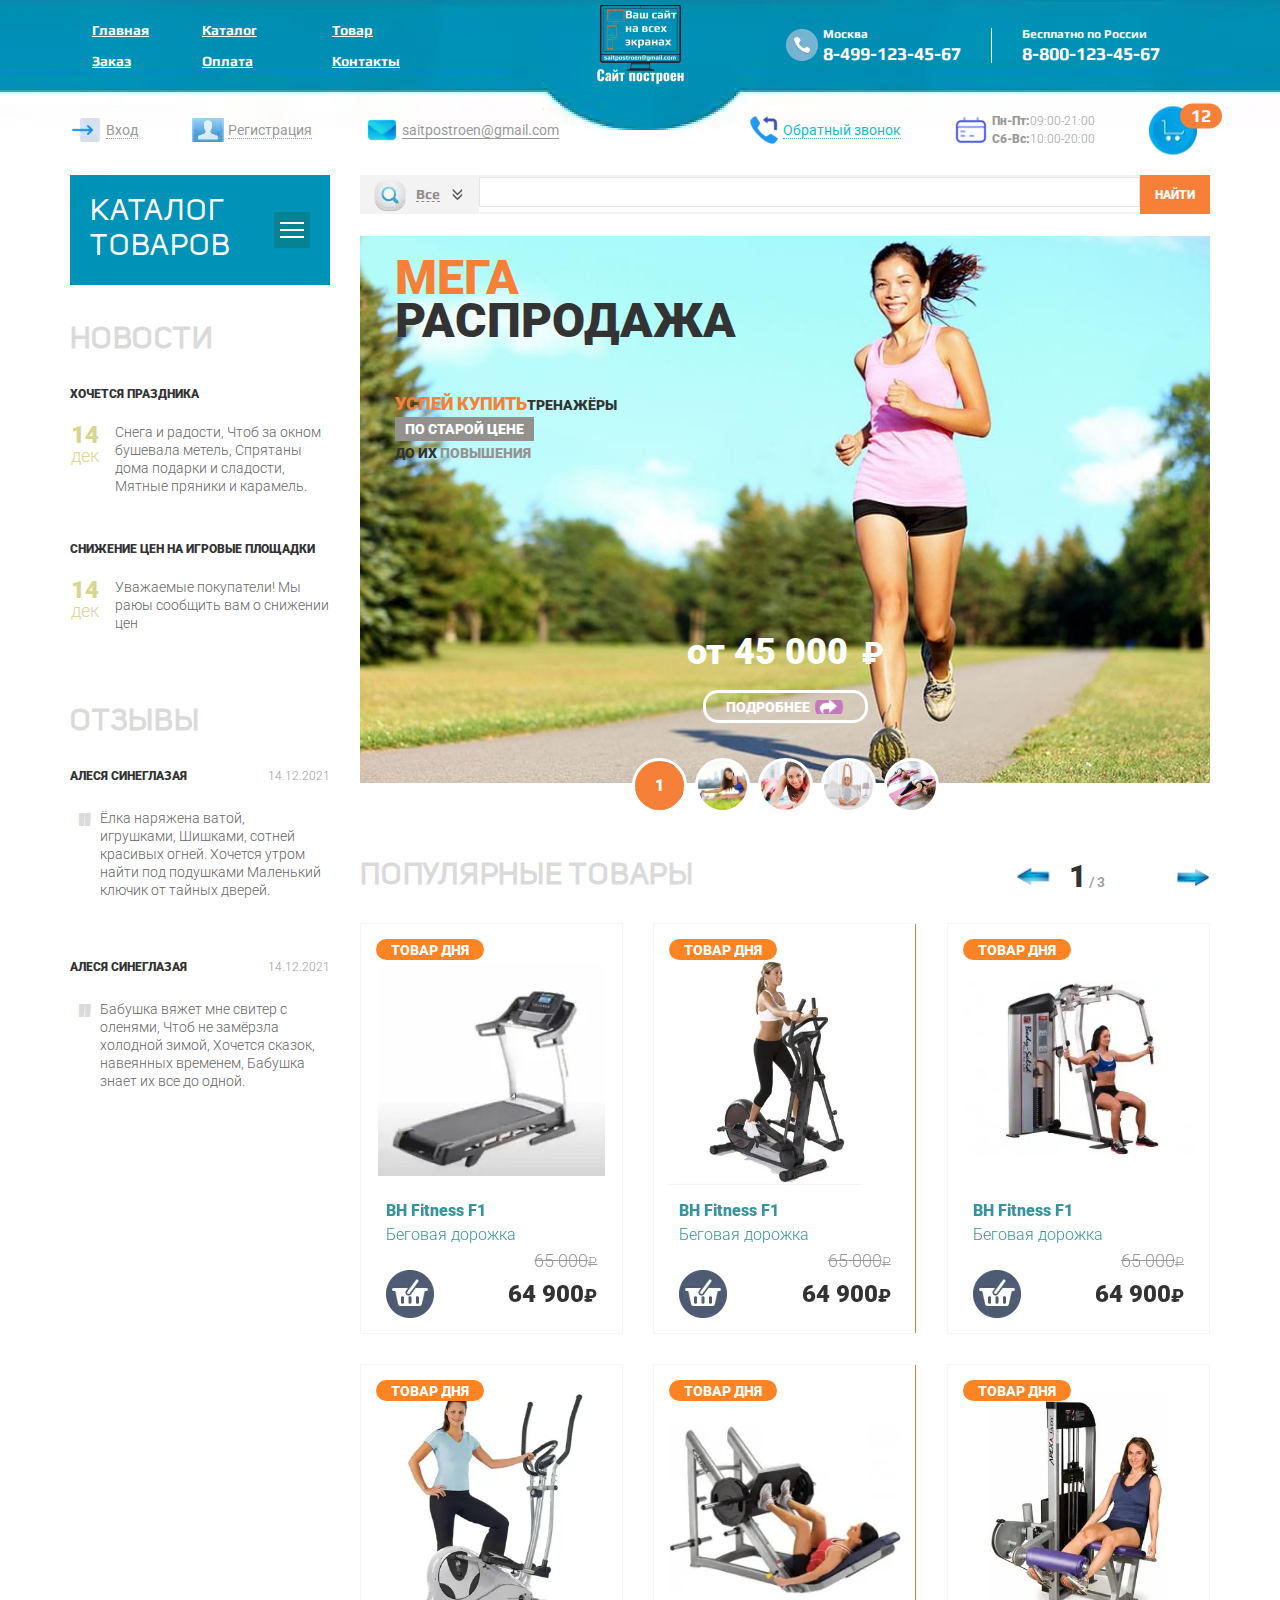
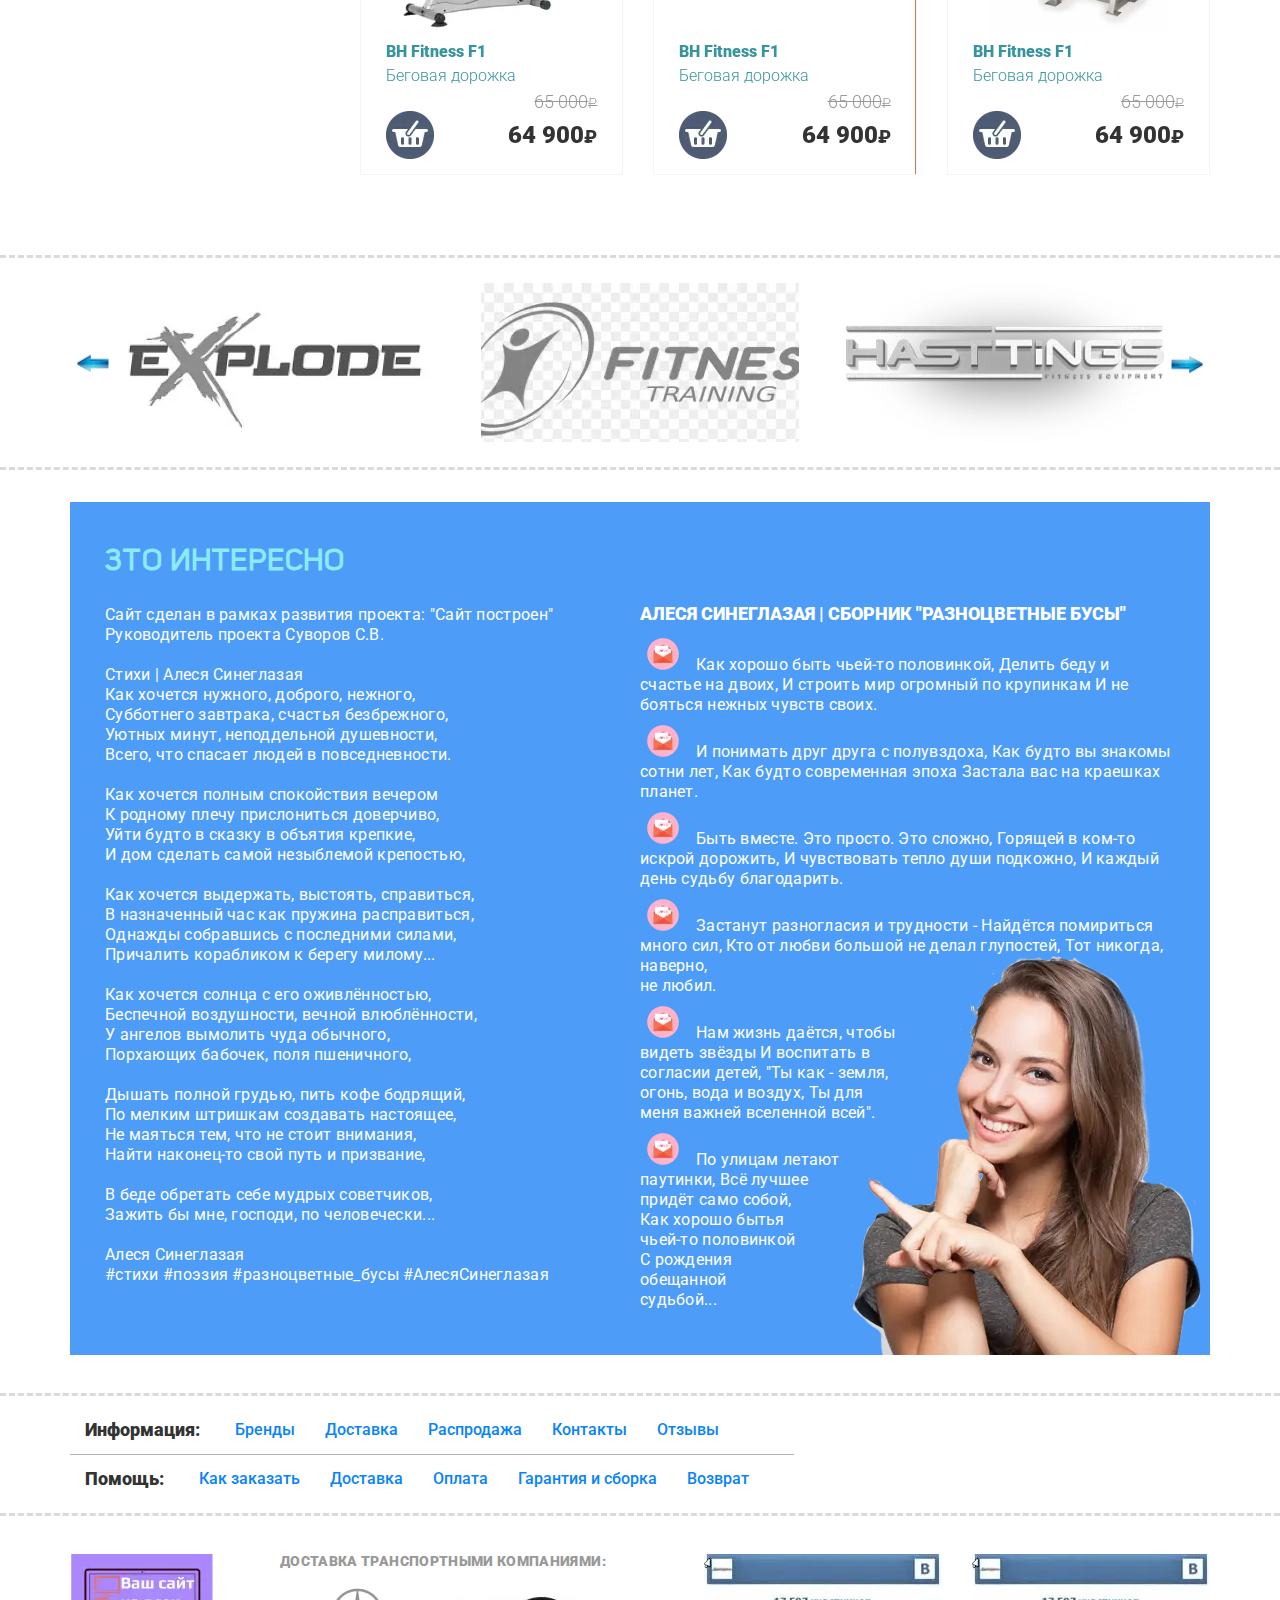
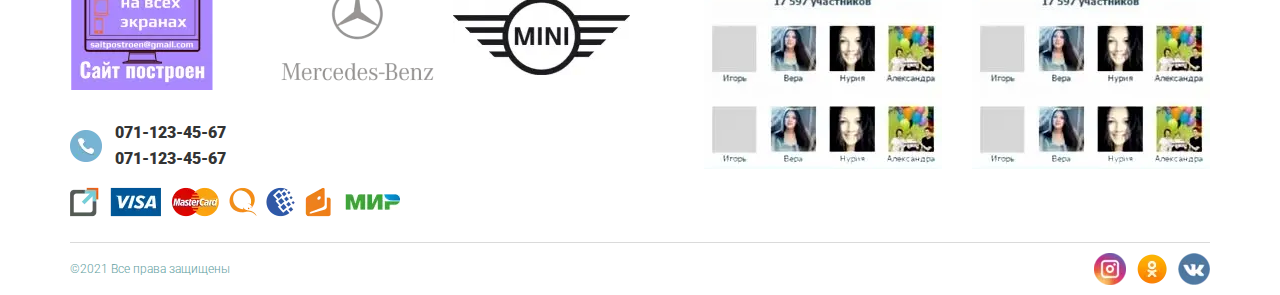
==== commit 1f5bcce3: "Сайт готов" ====
--- a/index.html
+++ b/index.html
@@ -50,7 +50,7 @@
 								<ul class="menu__list">
 									<li>
 										<a href="https://sereja-s.github.io/sait_postroen/checkout#delivery"
-											class="menu__link">Оформление</a>
+											class="menu__link">Заказ</a>
 									</li>
 									<li>
 										<a href="#" class="menu__link">Оплата</a>
